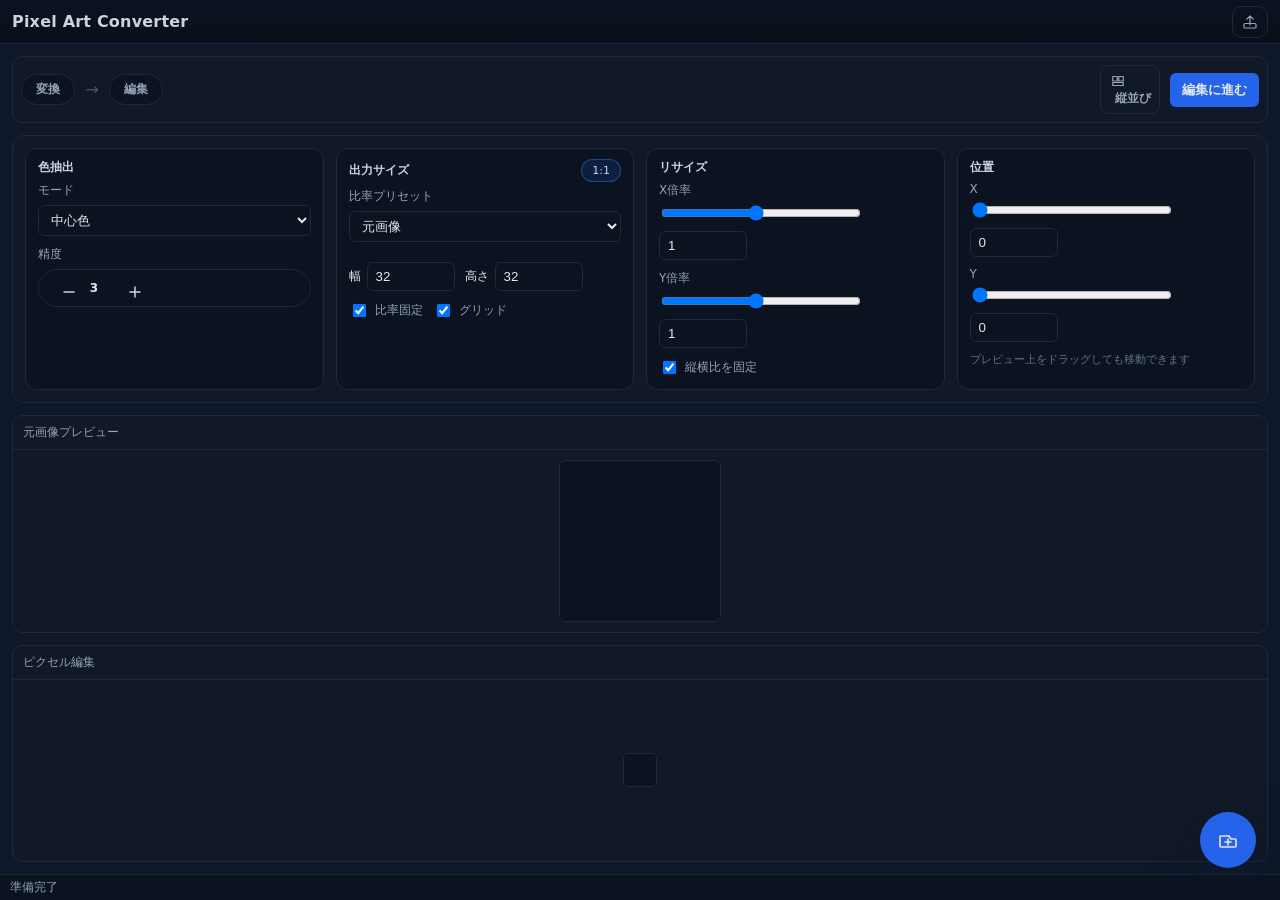
==== index.html @ a43d1dde "Improve image open action and simplify quality control" ====
<!doctype html>
<html lang="ja">
  <head>
    <meta charset="utf-8" />
    <meta name="viewport" content="width=device-width, initial-scale=1" />
    <title>Pixel Art Converter UI</title>
    <link rel="stylesheet" href="styles.css" />
  </head>
  <body>
    <div class="app-frame">
      <div class="titlebar">
        <div class="title">Pixel Art Converter</div>
        <div class="title-actions">
          <button id="exportToggle" class="ghost compact" type="button" title="書き出し">
            <svg class="icon" viewBox="0 0 24 24" aria-hidden="true">
              <path d="M12 16V4m0 0l4 4m-4-4L8 8" fill="none" stroke="currentColor" stroke-width="1.6" stroke-linecap="round" stroke-linejoin="round" />
              <rect x="4" y="14" width="16" height="6" rx="1.5" fill="none" stroke="currentColor" stroke-width="1.6" stroke-linecap="round" stroke-linejoin="round" />
            </svg>
            <span class="visually-hidden">書き出し</span>
          </button>
          <div id="exportPopover" class="popover hidden">
            <div class="popover-title">書き出し設定</div>
            <label>倍率 <input type="number" id="exportScale" min="1" max="64" step="1" value="1" class="num"></label>
            <button id="downloadBtn" class="primary full">PNGを書き出し</button>
          </div>
          <input type="file" id="fileInput" accept="image/*" class="visually-hidden" />
        </div>
      </div>

      <div class="main">
        <aside class="sidebar">
          <div class="tool-group paint-only">
            <div class="tool-title">ツール</div>
            <button class="tool-btn" data-tool="pen" type="button" title="ペン">
              <svg class="icon" viewBox="0 0 24 24" aria-hidden="true">
                <path d="M4 16.5V20h3.5L17 10.5l-3.5-3.5L4 16.5z" fill="none" stroke="currentColor" stroke-width="1.7" stroke-linecap="round" stroke-linejoin="round" />
                <path d="M14.5 7l2.5-2.5a2 2 0 012.8 0l.2.2a2 2 0 010 2.8L17.5 10" fill="none" stroke="currentColor" stroke-width="1.7" stroke-linecap="round" stroke-linejoin="round" />
              </svg>
              <span class="visually-hidden">ペン</span>
            </button>
            <button class="tool-btn" data-tool="eraser" type="button" title="消しゴム">
              <svg class="icon" viewBox="0 0 24 24" aria-hidden="true">
                <path d="M4 15l8.5-8.5a2 2 0 012.8 0L20 11.2a2 2 0 010 2.8L14.8 19a2 2 0 01-1.4.6H8.5a2 2 0 01-1.4-.6L4 17" fill="none" stroke="currentColor" stroke-width="1.7" stroke-linecap="round" stroke-linejoin="round" />
              </svg>
              <span class="visually-hidden">消しゴム</span>
            </button>
            <button class="tool-btn" data-tool="picker" type="button" title="スポイト">
              <svg class="icon" viewBox="0 0 24 24" aria-hidden="true">
                <path d="M13.5 5.5l-1 1 5 5 1-1a3 3 0 000-4.2l-.8-.8a3 3 0 00-4.2 0z" fill="none" stroke="currentColor" stroke-width="1.7" stroke-linecap="round" stroke-linejoin="round" />
                <path d="M4.5 19.5l6-6" fill="none" stroke="currentColor" stroke-width="1.7" stroke-linecap="round" stroke-linejoin="round" />
                <path d="M7.5 16.5l-2 2" fill="none" stroke="currentColor" stroke-width="1.7" stroke-linecap="round" stroke-linejoin="round" />
              </svg>
              <span class="visually-hidden">スポイト</span>
            </button>
            <button class="tool-btn" data-tool="line" type="button" title="直線">
              <svg class="icon" viewBox="0 0 24 24" aria-hidden="true">
                <path d="M6 18L18 6" fill="none" stroke="currentColor" stroke-width="1.7" stroke-linecap="round" />
              </svg>
              <span class="visually-hidden">直線</span>
            </button>
            <button class="tool-btn" data-tool="rect" type="button" title="矩形">
              <svg class="icon" viewBox="0 0 24 24" aria-hidden="true">
                <rect x="5" y="5" width="14" height="14" rx="2" ry="2" fill="none" stroke="currentColor" stroke-width="1.7" />
              </svg>
              <span class="visually-hidden">矩形</span>
            </button>
            <button class="tool-btn" data-tool="fill" type="button" title="塗りつぶし">
              <svg class="icon" viewBox="0 0 24 24" aria-hidden="true">
                <path d="M4 12l6-6 7.5 7.5a2.1 2.1 0 01-1.5 3.6H7.6a2.1 2.1 0 01-2.1-2.1z" fill="none" stroke="currentColor" stroke-width="1.7" stroke-linecap="round" stroke-linejoin="round" />
                <path d="M17.5 7.5l2-2" fill="none" stroke="currentColor" stroke-width="1.7" stroke-linecap="round" />
                <path d="M19 15.5c0 .8.6 2 1.5 2s1.5-1.2 1.5-2-.6-1.5-1.5-1.5S19 14.7 19 15.5z" fill="none" stroke="currentColor" stroke-width="1.4" />
              </svg>
              <span class="visually-hidden">塗りつぶし</span>
            </button>
            <button class="tool-btn" data-tool="move" type="button" title="移動">
              <svg class="icon" viewBox="0 0 24 24" aria-hidden="true">
                <path d="M12 4v16m0-16l-2.5 2.5M12 4l2.5 2.5M12 20l-2.5-2.5M12 20l2.5-2.5M4 12h16M4 12l2.5-2.5M4 12l2.5 2.5M20 12l-2.5-2.5M20 12l-2.5 2.5" fill="none" stroke="currentColor" stroke-width="1.6" stroke-linecap="round" stroke-linejoin="round" />
              </svg>
              <span class="visually-hidden">移動</span>
            </button>
          </div>

          <div class="tool-group paint-only">
            <div class="tool-title">編集</div>
            <button type="button" id="undoBtn" class="ghost compact" title="元に戻す">
              <svg class="icon" viewBox="0 0 24 24" aria-hidden="true">
                <path d="M7 11L3 7l4-4" fill="none" stroke="currentColor" stroke-width="1.7" stroke-linecap="round" stroke-linejoin="round" />
                <path d="M4 7h8.5a6.5 6.5 0 110 13H8" fill="none" stroke="currentColor" stroke-width="1.7" stroke-linecap="round" stroke-linejoin="round" />
              </svg>
              <span class="visually-hidden">元に戻す</span>
            </button>
            <button type="button" id="redoBtn" class="ghost compact" title="やり直す">
              <svg class="icon" viewBox="0 0 24 24" aria-hidden="true">
                <path d="M17 11l4-4-4-4" fill="none" stroke="currentColor" stroke-width="1.7" stroke-linecap="round" stroke-linejoin="round" />
                <path d="M20 7h-8.5a6.5 6.5 0 100 13H16" fill="none" stroke="currentColor" stroke-width="1.7" stroke-linecap="round" stroke-linejoin="round" />
              </svg>
              <span class="visually-hidden">やり直す</span>
            </button>
            <button type="button" id="clearPaintBtn" class="ghost compact" title="レイヤーをクリア">
              <svg class="icon" viewBox="0 0 24 24" aria-hidden="true">
                <path d="M5 7h14" fill="none" stroke="currentColor" stroke-width="1.7" stroke-linecap="round" />
                <path d="M9 7V5h6v2" fill="none" stroke="currentColor" stroke-width="1.7" stroke-linecap="round" stroke-linejoin="round" />
                <path d="M8 7v11a1 1 0 001 1h6a1 1 0 001-1V7" fill="none" stroke="currentColor" stroke-width="1.7" stroke-linecap="round" stroke-linejoin="round" />
              </svg>
              <span class="visually-hidden">クリア</span>
            </button>
          </div>

          <div class="tool-group paint-only">
            <div class="tool-title">カラー</div>
            <input type="color" id="color" value="#ff4d4d" />
            <label class="mini">不透明度 <input type="range" id="alpha" min="0" max="255" value="255"></label>
          </div>

          <div class="tool-group paint-only">
            <div class="tool-title">ブラシ</div>
            <label class="mini">形状
              <select id="brushShape">
                <option value="square" selected>四角</option>
                <option value="circle">丸</option>
              </select>
            </label>
            <label class="mini">サイズ <input type="number" id="brushSize" min="1" max="16" value="1" class="num"></label>
            <select id="tool" class="visually-hidden">
              <option value="pen" selected>ペン</option>
              <option value="eraser">消しゴム</option>
              <option value="picker">スポイト</option>
              <option value="line">直線</option>
              <option value="rect">矩形</option>
              <option value="fill">塗りつぶし</option>
              <option value="move">移動</option>
            </select>
          </div>
        </aside>

        <section class="workspace">
          <div class="mode-bar">
            <div class="mode-steps">
              <div class="step" data-step="convert">変換</div>
              <div class="arrow">→</div>
              <div class="step" data-step="edit">編集</div>
              <div class="spacer"></div>
              <button id="viewToggleBtn" class="ghost compact" type="button" title="表示モード切替">
                <svg class="icon" viewBox="0 0 24 24" aria-hidden="true">
                  <path d="M5 6h6v6H5zM13 6h6v6h-6zM5 14h14v4H5z" fill="none" stroke="currentColor" stroke-width="1.6" stroke-linejoin="round" />
                </svg>
                <span class="label">縦並び</span>
              </button>
              <button id="backToConvertBtn" class="ghost hidden" type="button">戻る</button>
              <button id="finalizeBtn" class="primary" type="button">編集に進む</button>
            </div>
          </div>

          <div class="topbar">
            <div class="control-card normalize-only">
              <div class="card-header">
                <span class="card-title">色抽出</span>
              </div>
              <div class="card-body">
                <label class="field">
                  <span>モード</span>
                  <select id="method">
                    <option value="mode">最頻色</option>
                    <option value="center" selected>中心色</option>
                    <option value="average">平均色</option>
                  </select>
                </label>
                <label class="field">
                  <span>精度</span>
                  <div class="stepper" role="group" aria-label="精度調整">
                    <button type="button" id="qualityDec" class="step-btn" aria-label="精度を下げる">
                      <svg class="icon" viewBox="0 0 24 24" aria-hidden="true">
                        <path d="M6 12h12" fill="none" stroke="currentColor" stroke-width="1.8" stroke-linecap="round" />
                      </svg>
                    </button>
                    <span id="qualityLabel" class="step-value">3</span>
                    <button type="button" id="qualityInc" class="step-btn" aria-label="精度を上げる">
                      <svg class="icon" viewBox="0 0 24 24" aria-hidden="true">
                        <path d="M12 6v12M6 12h12" fill="none" stroke="currentColor" stroke-width="1.8" stroke-linecap="round" />
                      </svg>
                    </button>
                  </div>
                  <input type="range" id="quality" min="1" max="8" value="3" class="visually-hidden" />
                </label>
              </div>
            </div>

            <div class="control-card normalize-only">
              <div class="card-header">
                <span class="card-title">出力サイズ</span>
                <div class="aspect-chip" id="gridAspectBadge">1:1</div>
              </div>
              <div class="card-body">
                <label class="field">
                  <span>比率プリセット</span>
                  <select id="aspectPreset">
                    <option value="auto">元画像</option>
                    <option value="1:1">1:1</option>
                    <option value="4:3">4:3</option>
                    <option value="3:4">3:4</option>
                    <option value="16:9">16:9</option>
                    <option value="9:16">9:16</option>
                  </select>
                </label>
                <div class="preset-row" id="gridPresetList" role="group" aria-label="グリッドプリセット"></div>
                <div class="field-row">
                  <label>幅 <input type="number" id="gridW" min="1" max="256" value="32" class="num"></label>
                  <label>高さ <input type="number" id="gridH" min="1" max="256" value="32" class="num"></label>
                  <label class="switch"><input type="checkbox" id="gridLockAspect" checked> 比率固定</label>
                  <label class="switch"><input type="checkbox" id="showGrid" checked> グリッド</label>
                </div>
                <input type="hidden" id="gridAspect" value="1:1">
              </div>
            </div>

            <div class="control-card normalize-only">
              <div class="card-header">
                <span class="card-title">リサイズ</span>
              </div>
              <div class="card-body">
                <label class="field compact">
                  <span>X倍率</span>
                  <div class="range-field">
                    <input type="range" id="scaleX" min="0.1" max="2" step="0.1" value="1">
                    <input type="number" id="scaleXNum" min="0.1" max="2" step="0.1" value="1" class="num">
                  </div>
                </label>
                <label class="field compact">
                  <span>Y倍率</span>
                  <div class="range-field">
                    <input type="range" id="scaleY" min="0.1" max="2" step="0.1" value="1">
                    <input type="number" id="scaleYNum" min="0.1" max="2" step="0.1" value="1" class="num">
                  </div>
                </label>
                <label class="switch"><input type="checkbox" id="lockAspect" checked> 縦横比を固定</label>
              </div>
            </div>

            <div class="control-card normalize-only">
              <div class="card-header">
                <span class="card-title">位置</span>
              </div>
              <div class="card-body">
                <label class="field compact">
                  <span>X</span>
                  <div class="range-field">
                    <input type="range" id="offsetXRange" min="0" max="0" step="1" value="0">
                    <input type="number" id="offsetX" value="0" class="num">
                  </div>
                </label>
                <label class="field compact">
                  <span>Y</span>
                  <div class="range-field">
                    <input type="range" id="offsetYRange" min="0" max="0" step="1" value="0">
                    <input type="number" id="offsetY" value="0" class="num">
                  </div>
                </label>
                <div class="hint">プレビュー上をドラッグしても移動できます</div>
              </div>
            </div>
          </div>

          <div class="canvas-area" data-view="stack">
            <div class="canvas-wrap" id="previewWrap">
              <div class="panel-header">
                <span>元画像プレビュー</span>
              </div>
              <div class="canvas-surface checker" id="previewSurface"><canvas id="previewCanvas" width="512" height="512"></canvas></div>
            </div>
            <div class="canvas-wrap" id="outputWrap">
              <div class="panel-header">
                <span>ピクセル編集</span>
                <div class="mobile-tools" aria-label="ツール(モバイル)">
                  <button class="tool-btn" data-tool="pen" type="button" title="ペン">
                    <svg class="icon" viewBox="0 0 24 24" aria-hidden="true">
                      <path d="M4 16.5V20h3.5L17 10.5l-3.5-3.5L4 16.5z" fill="none" stroke="currentColor" stroke-width="1.7" stroke-linecap="round" stroke-linejoin="round" />
                      <path d="M14.5 7l2.5-2.5a2 2 0 012.8 0l.2.2a2 2 0 010 2.8L17.5 10" fill="none" stroke="currentColor" stroke-width="1.7" stroke-linecap="round" stroke-linejoin="round" />
                    </svg>
                  </button>
                  <button class="tool-btn" data-tool="eraser" type="button" title="消しゴム">
                    <svg class="icon" viewBox="0 0 24 24" aria-hidden="true">
                      <path d="M4 15l8.5-8.5a2 2 0 012.8 0L20 11.2a2 2 0 010 2.8L14.8 19a2 2 0 01-1.4.6H8.5a2 2 0 01-1.4-.6L4 17" fill="none" stroke="currentColor" stroke-width="1.7" stroke-linecap="round" stroke-linejoin="round" />
                    </svg>
                  </button>
                  <button class="tool-btn" data-tool="fill" type="button" title="塗りつぶし">
                    <svg class="icon" viewBox="0 0 24 24" aria-hidden="true">
                      <path d="M4 12l6-6 7.5 7.5a2.1 2.1 0 01-1.5 3.6H7.6a2.1 2.1 0 01-2.1-2.1z" fill="none" stroke="currentColor" stroke-width="1.7" stroke-linecap="round" stroke-linejoin="round" />
                      <path d="M17.5 7.5l2-2" fill="none" stroke="currentColor" stroke-width="1.7" stroke-linecap="round" />
                      <path d="M19 15.5c0 .8.6 2 1.5 2s1.5-1.2 1.5-2-.6-1.5-1.5-1.5S19 14.7 19 15.5z" fill="none" stroke="currentColor" stroke-width="1.4" />
                    </svg>
                  </button>
                  <button class="tool-btn" data-tool="picker" type="button" title="スポイト">
                    <svg class="icon" viewBox="0 0 24 24" aria-hidden="true">
                      <path d="M13.5 5.5l-1 1 5 5 1-1a3 3 0 000-4.2l-.8-.8a3 3 0 00-4.2 0z" fill="none" stroke="currentColor" stroke-width="1.7" stroke-linecap="round" stroke-linejoin="round" />
                      <path d="M4.5 19.5l6-6" fill="none" stroke="currentColor" stroke-width="1.7" stroke-linecap="round" stroke-linejoin="round" />
                      <path d="M7.5 16.5l-2 2" fill="none" stroke="currentColor" stroke-width="1.7" stroke-linecap="round" stroke-linejoin="round" />
                    </svg>
                  </button>
                  <button class="tool-btn" data-tool="line" type="button" title="直線">
                    <svg class="icon" viewBox="0 0 24 24" aria-hidden="true">
                      <path d="M6 18L18 6" fill="none" stroke="currentColor" stroke-width="1.7" stroke-linecap="round" />
                    </svg>
                  </button>
                  <button class="tool-btn" data-tool="rect" type="button" title="矩形">
                    <svg class="icon" viewBox="0 0 24 24" aria-hidden="true">
                      <rect x="5" y="5" width="14" height="14" rx="2" ry="2" fill="none" stroke="currentColor" stroke-width="1.7" />
                    </svg>
                  </button>
                  <button class="tool-btn" data-tool="move" type="button" title="移動">
                    <svg class="icon" viewBox="0 0 24 24" aria-hidden="true">
                      <path d="M12 4v16m0-16l-2.5 2.5M12 4l2.5 2.5M12 20l-2.5-2.5M12 20l2.5-2.5M4 12h16M4 12l2.5-2.5M4 12l2.5 2.5M20 12l-2.5-2.5M20 12l-2.5 2.5" fill="none" stroke="currentColor" stroke-width="1.6" stroke-linecap="round" stroke-linejoin="round" />
                    </svg>
                  </button>
                </div>
                <div class="bg-selector" aria-label="背景色">
                  <button class="bg-btn" data-bg="checker" title="チェッカー(透明)">▦</button>
                  <button class="bg-btn" data-bg="white" title="白">□</button>
                  <button class="bg-btn" data-bg="black" title="黒">■</button>
                  <button class="bg-btn" data-bg="lightgray" title="薄灰">▥</button>
                  <button class="bg-btn" data-bg="gray" title="濃灰">▨</button>
                  <input type="color" id="bgColorPicker" class="bg-color-picker" title="カスタム色">
                </div>
                <button id="layersToggle" class="ghost compact" type="button" title="レイヤー">
                  <svg class="icon" viewBox="0 0 24 24" aria-hidden="true">
                    <path d="M4 8l8-4 8 4-8 4-8-4z" fill="none" stroke="currentColor" stroke-width="1.6" stroke-linejoin="round" />
                    <path d="M4 12l8 4 8-4" fill="none" stroke="currentColor" stroke-width="1.6" stroke-linejoin="round" />
                  </svg>
                  <span class="visually-hidden">レイヤー</span>
                </button>
              </div>
              <div class="canvas-surface checker" id="outputSurface"><canvas id="outputCanvas" width="32" height="32" class="pixelated"></canvas></div>
              <div id="layersPopover" class="popover hidden">
                <div class="popover-title">レイヤー</div>
                <div id="layerListMobile" class="layer-list"></div>
                <div class="row gap" style="margin-top:6px;">
                  <button type="button" id="addLayerBtnMobile">追加</button>
                  <button type="button" id="removeLayerBtnMobile">削除</button>
                </div>
              </div>
            </div>
          </div>
        </section>

        <aside class="panels">
          <div class="panel paint-controls">
            <div class="panel-header"><span>レイヤー</span></div>
            <div class="panel-body">
              <div class="row hidden"><select id="layerSelect" class="full"></select></div>
              <div id="layerList" class="layer-list"></div>
              <div class="row gap">
                <button type="button" id="addLayerBtn">追加</button>
                <button type="button" id="removeLayerBtn">削除</button>
              </div>
            </div>
          </div>

          <div class="panel paint-controls" data-collapsible="true">
            <div class="panel-header"><span>パレット</span><button class="collapse-btn" aria-label="toggle"></button></div>
            <div class="panel-body">
              <div class="row gap">
                <button type="button" id="savePaletteBtn">保存</button>
                <label class="palette-load">読み込み <input type="file" id="loadPaletteInput" accept="application/json,text/plain"></label>
              </div>
              <div id="colorHistory" class="color-history"></div>
            </div>
          </div>
        </aside>
      </div>

      <div class="statusbar">
        <div id="statusText">準備完了</div>
      </div>

      <div class="mobile-bottom-bar" aria-label="モバイル操作">
        <button id="mobileUndo" type="button" title="元に戻す">
          <svg class="icon" viewBox="0 0 24 24" aria-hidden="true">
            <path d="M7 11L3 7l4-4" fill="none" stroke="currentColor" stroke-width="1.7" stroke-linecap="round" stroke-linejoin="round" />
            <path d="M4 7h8.5a6.5 6.5 0 110 13H8" fill="none" stroke="currentColor" stroke-width="1.7" stroke-linecap="round" stroke-linejoin="round" />
          </svg>
        </button>
        <button id="mobileRedo" type="button" title="やり直す">
          <svg class="icon" viewBox="0 0 24 24" aria-hidden="true">
            <path d="M17 11l4-4-4-4" fill="none" stroke="currentColor" stroke-width="1.7" stroke-linecap="round" stroke-linejoin="round" />
            <path d="M20 7h-8.5a6.5 6.5 0 100 13H16" fill="none" stroke="currentColor" stroke-width="1.7" stroke-linecap="round" stroke-linejoin="round" />
          </svg>
        </button>
        <div class="divider"></div>
        <button class="tool-btn" data-tool="pen" type="button" title="ペン">
          <svg class="icon" viewBox="0 0 24 24" aria-hidden="true">
            <path d="M4 16.5V20h3.5L17 10.5l-3.5-3.5L4 16.5z" fill="none" stroke="currentColor" stroke-width="1.7" stroke-linecap="round" stroke-linejoin="round" />
            <path d="M14.5 7l2.5-2.5a2 2 0 012.8 0l.2.2a2 2 0 010 2.8L17.5 10" fill="none" stroke="currentColor" stroke-width="1.7" stroke-linecap="round" stroke-linejoin="round" />
          </svg>
        </button>
        <button class="tool-btn" data-tool="eraser" type="button" title="消しゴム">
          <svg class="icon" viewBox="0 0 24 24" aria-hidden="true">
            <path d="M4 15l8.5-8.5a2 2 0 012.8 0L20 11.2a2 2 0 010 2.8L14.8 19a2 2 0 01-1.4.6H8.5a2 2 0 01-1.4-.6L4 17" fill="none" stroke="currentColor" stroke-width="1.7" stroke-linecap="round" stroke-linejoin="round" />
          </svg>
        </button>
        <button class="tool-btn" data-tool="fill" type="button" title="塗りつぶし">
          <svg class="icon" viewBox="0 0 24 24" aria-hidden="true">
            <path d="M4 12l6-6 7.5 7.5a2.1 2.1 0 01-1.5 3.6H7.6a2.1 2.1 0 01-2.1-2.1z" fill="none" stroke="currentColor" stroke-width="1.7" stroke-linecap="round" stroke-linejoin="round" />
            <path d="M17.5 7.5l2-2" fill="none" stroke="currentColor" stroke-width="1.7" stroke-linecap="round" />
            <path d="M19 15.5c0 .8.6 2 1.5 2s1.5-1.2 1.5-2-.6-1.5-1.5-1.5S19 14.7 19 15.5z" fill="none" stroke="currentColor" stroke-width="1.4" />
          </svg>
        </button>
        <button class="tool-btn" data-tool="picker" type="button" title="スポイト">
          <svg class="icon" viewBox="0 0 24 24" aria-hidden="true">
            <path d="M13.5 5.5l-1 1 5 5 1-1a3 3 0 000-4.2l-.8-.8a3 3 0 00-4.2 0z" fill="none" stroke="currentColor" stroke-width="1.7" stroke-linecap="round" stroke-linejoin="round" />
            <path d="M4.5 19.5l6-6" fill="none" stroke="currentColor" stroke-width="1.7" stroke-linecap="round" stroke-linejoin="round" />
            <path d="M7.5 16.5l-2 2" fill="none" stroke="currentColor" stroke-width="1.7" stroke-linecap="round" stroke-linejoin="round" />
          </svg>
        </button>
        <div class="divider"></div>
        <button id="mobileBrushDec" type="button" title="ブラシ縮小">
          <svg class="icon" viewBox="0 0 24 24" aria-hidden="true">
            <path d="M6 12h12" fill="none" stroke="currentColor" stroke-width="1.8" stroke-linecap="round" />
          </svg>
        </button>
        <span id="mobileBrushSize" class="label">1</span>
        <button id="mobileBrushInc" type="button" title="ブラシ拡大">
          <svg class="icon" viewBox="0 0 24 24" aria-hidden="true">
            <path d="M12 6v12M6 12h12" fill="none" stroke="currentColor" stroke-width="1.8" stroke-linecap="round" />
          </svg>
        </button>
        <div class="divider"></div>
        <button id="mobileColorBtn" type="button" title="色を選択" class="color-chip"></button>
        <input type="color" id="mobileColorInput" class="visually-hidden" />
        <button id="layersToggleMobile" class="ghost compact" type="button" title="レイヤー">
          <svg class="icon" viewBox="0 0 24 24" aria-hidden="true">
            <path d="M4 8l8-4 8 4-8 4-8-4z" fill="none" stroke="currentColor" stroke-width="1.6" stroke-linejoin="round" />
            <path d="M4 12l8 4 8-4" fill="none" stroke="currentColor" stroke-width="1.6" stroke-linejoin="round" />
          </svg>
        </button>
      </div>

      <button id="openFileBtn" class="floating-open" type="button" title="画像を開く">
        <svg class="icon" viewBox="0 0 24 24" aria-hidden="true">
          <path d="M5 19h14a1 1 0 001-1v-6a1 1 0 00-1-1h-4l-2-3H5a1 1 0 00-1 1v9a1 1 0 001 1z" fill="none" stroke="currentColor" stroke-width="1.6" stroke-linejoin="round" />
          <path d="M12 11v6" fill="none" stroke="currentColor" stroke-width="1.6" stroke-linecap="round" />
          <path d="M9 14h6" fill="none" stroke="currentColor" stroke-width="1.6" stroke-linecap="round" />
        </svg>
        <span class="visually-hidden">画像を開く</span>
      </button>

      <div id="layersModal" class="layer-modal hidden" aria-modal="true" role="dialog">
        <div class="layer-modal-header">
          <div class="title">レイヤー</div>
          <button id="closeLayersModal" class="ghost" type="button">閉じる</button>
        </div>
        <div id="layersListMobileFull" class="layer-list mobile"></div>
        <div class="layer-modal-footer">
          <button type="button" id="addLayerBtnMobile2">追加</button>
          <button type="button" id="removeLayerBtnMobile2">削除</button>
        </div>
      </div>
    </div>

    <script src="app.js"></script>
  </body>
</html>
---- styles.css ----
:root {
  --bg: #0f172a;
  --fg: #e5e7eb;
  --muted: #94a3b8;
  --accent: #22c55e;
  --card: #111827;
}

* { box-sizing: border-box; }
body {
  margin: 0; padding: 0; height: 100vh;
  background: var(--bg); color: var(--fg);
  font-family: system-ui, -apple-system, Segoe UI, Roboto, Helvetica, Arial, "Apple Color Emoji", "Segoe UI Emoji";
  overscroll-behavior: none;
}

.icon { width: 20px; height: 20px; display: block; flex-shrink: 0; }
.compact .icon { width: 18px; height: 18px; }

button.compact { padding: 6px 8px; border-radius: 8px; }

/* App shell */
.app-frame { display: grid; grid-template-rows: 44px 1fr 26px; height: 100vh; height: 100svh; position: relative; }
.titlebar {
  display: flex; align-items: center; justify-content: space-between;
  padding: 0 12px; border-bottom: 1px solid #1f2937; background: linear-gradient(180deg, #0b1220, #0a0f1a);
}
.title { font-weight: 600; letter-spacing: .2px; color: #cbd5e1; }
.title-actions { display: flex; gap: 8px; align-items: center; position: relative; }
.title-actions .compact { border-radius: 10px; }
.popover { position: absolute; right: 0; top: 40px; width: 260px; background: var(--card); border: 1px solid #1f2937; border-radius: 12px; padding: 12px; display: grid; gap: 12px; z-index: 50; box-shadow: 0 18px 50px rgba(15,23,42,0.6); }
.popover-title { font-size: 12px; color: var(--muted); }

.main { display: grid; grid-template-columns: 72px 1fr 320px; gap: 12px; padding: 12px; overflow: hidden; min-height: 0; }
body:not(.edit-mode) .main { grid-template-columns: 1fr; }

/* Sidebar (tools) */
.sidebar { background: var(--card); border: 1px solid #1f2937; border-radius: 10px; padding: 8px; display: flex; flex-direction: column; gap: 10px; overflow: hidden; }
.tool-group { display: grid; grid-template-columns: repeat(auto-fill, minmax(44px, 1fr)); gap: 6px; }
.tool-title { grid-column: 1 / -1; font-size: 11px; color: var(--muted); margin: 2px 0; }
.tool-btn,
.sidebar button { background: #0b1220; border: 1px solid #1f2937; color: #e5e7eb; border-radius: 8px; padding: 8px; cursor: pointer; min-width: 0; }
.tool-btn { display: grid; place-items: center; aspect-ratio: 1/1; font-size: 18px; min-height: 44px; }
.tool-btn.active { outline: 2px solid #2563eb; background: #0f1a2e; }
.sidebar .mini { display: grid; gap: 4px; align-items: center; font-size: 12px; color: var(--muted); grid-column: 1 / -1; }
.sidebar input[type="color"] { width: 100%; height: 32px; padding: 0; border: 1px solid #1f2937; background: #0b1220; border-radius: 6px; }

/* Workspace */
.workspace { display: grid; grid-template-rows: auto minmax(0, auto) 1fr; gap: 12px; min-width: 0; min-height: 0; }
.mode-bar { background: var(--card); border: 1px solid #1f2937; border-radius: 10px; padding: 8px; position: sticky; top: 0; z-index: 10; }
.topbar { background: var(--card); border: 1px solid #1f2937; border-radius: 12px; padding: 12px; display: grid; gap: 12px; overflow-y: auto; max-height: 42vh; grid-template-columns: repeat(auto-fit, minmax(240px, 1fr)); align-content: start; }
.control-card { background: #0b1220; border: 1px solid #1f2937; border-radius: 12px; display: flex; flex-direction: column; gap: 0; min-width: 0; }
.control-card .card-header { display: flex; align-items: center; justify-content: space-between; padding: 10px 12px 0; }
.card-title { font-size: 12px; font-weight: 600; color: #cbd5e1; letter-spacing: .01em; }
.control-card .card-body { padding: 6px 12px 12px; display: grid; gap: 10px; }
.field { display: grid; gap: 6px; font-size: 12px; color: #94a3b8; }
.field.compact { gap: 4px; }
.range-field { display: flex; align-items: center; gap: 8px; flex-wrap: wrap; }
.range-value { min-width: 28px; text-align: right; font-weight: 600; color: #e2e8f0; }
.stepper { display: inline-flex; align-items: center; gap: 8px; padding: 4px 8px; border-radius: 999px; border: 1px solid #1f2937; background: #0b1220; }
.step-btn { background: transparent; border: none; color: #cbd5e1; width: 28px; height: 28px; display: grid; place-items: center; border-radius: 999px; cursor: pointer; transition: background .2s ease, color .2s ease; }
.step-btn:hover, .step-btn:focus-visible { background: rgba(37,99,235,0.15); color: #bfdbfe; outline: none; }
.step-btn:disabled { opacity: .35; cursor: not-allowed; background: transparent; color: #475569; }
.step-value { min-width: 22px; text-align: center; font-weight: 600; color: #e2e8f0; font-variant-numeric: tabular-nums; }
.preset-row { display: flex; flex-wrap: wrap; gap: 6px; }
.preset-row button { background: #0d1627; border: 1px solid #1f2937; color: #cbd5e1; padding: 6px 10px; border-radius: 999px; font-size: 12px; cursor: pointer; transition: background .2s ease, border-color .2s ease; }
.preset-row button:hover { background: #13203a; }
.preset-row button.active { background: #1d4ed8; border-color: #1e40af; color: #e5e7eb; }
.field-row { display: flex; flex-wrap: wrap; gap: 10px; align-items: center; }
.field-row label { display: inline-flex; align-items: center; gap: 6px; font-size: 12px; }
.aspect-chip { background: rgba(37,99,235,0.15); color: #bfdbfe; font-size: 11px; padding: 4px 10px; border-radius: 999px; border: 1px solid rgba(59,130,246,0.4); }
.switch { font-size: 12px; color: #94a3b8; display: inline-flex; align-items: center; gap: 6px; }
.hint { font-size: 11px; color: #64748b; }
.mode-steps { display: flex; align-items: center; gap: 10px; }
.mode-steps .step { padding: 6px 14px; border-radius: 999px; border: 1px solid #1f2937; background: #0b1220; color: #94a3b8; font-weight: 600; font-size: 12px; letter-spacing: .02em; }
.mode-steps .label { font-size: 12px; color: #94a3b8; margin-left: 6px; }
.mode-steps .step.active { background: #2563eb; color: #e5e7eb; border-color: #1d4ed8; }
.mode-steps .arrow { color: #475569; }
.mode-steps .spacer { flex: 1; }
.topbar .row { display: flex; flex-wrap: wrap; gap: 12px; align-items: center; }
.divider { width: 1px; height: 24px; background: #1f2937; }
/* Mobile bottom toolbar */
.mobile-bottom-bar { display: none; position: fixed; left: 0; right: 0; bottom: 0;
  background: rgba(8,12,22,0.95); backdrop-filter: saturate(130%) blur(10px);
  border-top: 1px solid #1f2937; padding: 10px 12px calc(12px + env(safe-area-inset-bottom));
  z-index: 120; gap: 8px; align-items: center; justify-content: flex-start; overflow-x: auto; overflow-y: hidden; }
.mobile-bottom-bar::-webkit-scrollbar { display: none; }
.mobile-bottom-bar { scrollbar-width: none; }
.mobile-bottom-bar button, .mobile-bottom-bar .tool-btn { background: #0b1220; border: 1px solid #1f2937; color: #e5e7eb; border-radius: 12px; padding: 10px; min-width: 44px; min-height: 44px; font-size: 16px; flex: 0 0 auto; }
.mobile-bottom-bar .tool-btn.active { outline: 2px solid #2563eb; background: #0f1a2e; }
.mobile-bottom-bar .label { min-width: 28px; text-align: center; color: #94a3b8; font-weight: 600; }
.mobile-bottom-bar .divider { width: 1px; height: 32px; background: #1f2937; flex: 0 0 auto; }
.mobile-bottom-bar .color-chip { min-width: 44px; min-height: 44px; border-radius: 10px; border: 1px solid #1f2937; }

.canvas-area { display: grid; gap: 12px; min-height: 0; grid-template-columns: 1fr; grid-template-rows: repeat(2, minmax(0, 1fr)); }
.canvas-area[data-view="split"] { grid-template-columns: repeat(2, minmax(0, 1fr)); grid-template-rows: 1fr; }
.canvas-area[data-view="preview"] #outputWrap { display: none; }
.canvas-area[data-view="output"] #previewWrap { display: none; }
.canvas-area .canvas-wrap { min-height: 0; }
.canvas-surface { padding: 10px; overflow: auto; height: 100%; display: flex; align-items: center; justify-content: center; }
#outputSurface.canvas-surface {
  overflow: hidden;
  touch-action: none;
}
.canvas-wrap { background: var(--card); border: 1px solid #1f2937; border-radius: 10px; display: grid; grid-template-rows: auto 1fr; overflow: hidden; }
.panel-header { padding: 8px 10px; font-size: 12px; color: var(--muted); border-bottom: 1px solid #1f2937; display: flex; align-items: center; justify-content: space-between; gap: 8px; }
.bg-selector { display: flex; gap: 4px; align-items: center; }
.bg-btn { background: #0b1220; border: 1px solid #1f2937; color: #e5e7eb; border-radius: 4px; padding: 4px 8px; cursor: pointer; font-size: 14px; min-width: 24px; height: 24px; }
.bg-btn:hover { background: #1f2937; }
.bg-btn.active { outline: 2px solid #2563eb; }
.bg-color-picker { width: 24px; height: 24px; padding: 0; border: 1px solid #1f2937; border-radius: 4px; cursor: pointer; }
.collapse-btn { background: transparent; border: 1px solid #1f2937; color: #94a3b8; border-radius: 6px; width: 22px; height: 22px; display: grid; place-items: center; cursor: pointer; }
.collapse-btn::before { content: '▾'; line-height: 1; }
.panel.collapsed .collapse-btn { transform: rotate(-90deg); }
.panel.collapsed .panel-body { display: none; }
.canvas-surface { padding: 10px; overflow: auto; }
.checker { background-image: linear-gradient(45deg,#111827 25%,transparent 25%),linear-gradient(-45deg,#111827 25%,transparent 25%),linear-gradient(45deg,transparent 75%,#111827 75%),linear-gradient(-45deg,transparent 75%,#111827 75%); background-size: 20px 20px; background-position: 0 0,0 10px,10px -10px,-10px 0px; }
.bg-white { background: white !important; background-image: none !important; }
.bg-black { background: black !important; background-image: none !important; }
.bg-gray { background: #374151 !important; background-image: none !important; }
/* Additional preset */
.bg-lightgray { background: #9ca3af !important; background-image: none !important; }
canvas { display: block; max-width: 100%; max-height: 100%; width: auto; height: auto; background: #0b1220; border: 1px solid #1f2937; border-radius: 6px; }
canvas { transform-origin: 0 0; }
.canvas-surface { overscroll-behavior: contain; }
#previewCanvas, #outputCanvas { touch-action: none; }
.pixelated { image-rendering: pixelated; image-rendering: crisp-edges; }

/* Right panels */
.panels { display: grid; gap: 12px; overflow: auto; }
body:not(.edit-mode) .panels { display: none; }
.panel { background: var(--card); border: 1px solid #1f2937; border-radius: 10px; }
.panel-body { padding: 10px; display: grid; gap: 10px; }
.panel .row { display: flex; align-items: center; }
.panel .row.gap { gap: 8px; }
.panel .full { width: 100%; }
.panel.footnote { color: var(--muted); padding: 10px; }

/* Statusbar */
.statusbar { border-top: 1px solid #1f2937; background: #0b1220; display: flex; align-items: center; padding: 0 10px; font-size: 12px; color: var(--muted); }

/* Form controls */
label { display: inline-flex; align-items: center; gap: 8px; }
input[type="number"], select { background: #0b1220; color: var(--fg); border: 1px solid #1f2937; border-radius: 6px; padding: 6px 8px; }
input[type="range"] { width: 200px; }
button { background: var(--accent); border: none; color: #09310e; padding: 8px 12px; border-radius: 6px; cursor: pointer; font-weight: 600; }
.ghost { background: transparent; color: #94a3b8; border: 1px solid #1f2937; }
.primary { background: #2563eb; color: #e5e7eb; }
.num { width: 88px; }

.floating-open { position: fixed; right: 24px; bottom: 32px; width: 56px; height: 56px; border-radius: 999px; background: #2563eb; color: #e5e7eb; display: grid; place-items: center; box-shadow: 0 18px 45px rgba(14, 23, 42, 0.6); z-index: 140; border: none; }
.floating-open .icon { width: 24px; height: 24px; }

/* Mode toggles */
.hidden { display: none !important; }
.visually-hidden { position: absolute !important; height: 1px; width: 1px; overflow: hidden; clip: rect(1px, 1px, 1px, 1px); white-space: nowrap; }
.paint-controls { display: none; }
.edit-mode .paint-controls { display: block; }
.paint-only { transition: opacity .2s ease; }
body:not(.edit-mode) .paint-only { opacity: .5; pointer-events: none; }
body:not(.edit-mode) .sidebar { display: none; }
/* Normalize mode: show both preview and output side by side */
/* Edit mode: single surface (output only) */
.edit-mode #previewWrap { display: none; }
.edit-mode .canvas-area { grid-template-columns: 1fr; grid-template-rows: 1fr; }
.edit-mode #viewToggleBtn { display: none; }

/* Layer list */
.layer-list { display: grid; gap: 8px; }
.layer-item { display: grid; grid-template-columns: 56px 1fr auto; align-items: center; gap: 8px; padding: 6px; border: 1px solid #1f2937; border-radius: 8px; background: #0b1220; cursor: pointer; }
.layer-item.selected { outline: 2px solid #2563eb; background: #0f1a2e; }
.layer-thumb { width: 56px; height: 56px; border-radius: 6px; overflow: hidden; background: #111827; display: grid; place-items: center; }
.layer-thumb canvas { width: 56px; height: 56px; image-rendering: pixelated; }
.layer-meta { display: flex; flex-direction: column; gap: 2px; }
.layer-name { font-size: 12px; color: #e5e7eb; }
.layer-tags { font-size: 10px; color: #94a3b8; }
.layer-eye { background: transparent; border: 1px solid #1f2937; color: #94a3b8; border-radius: 6px; width: 28px; height: 28px; display: grid; place-items: center; cursor: pointer; }
.layer-eye::before { content: '👁️'; }
.layer-item.is-hidden .layer-eye::before { content: '🚫'; }
.layer-btn { background: transparent; border: 1px solid #1f2937; color: #94a3b8; border-radius: 6px; width: 28px; height: 28px; display: grid; place-items: center; cursor: pointer; }
.edit-mode .normalize-only { display: none !important; }
.edit-mode #outputWrap { grid-column: 1 / -1; }
.edit-mode #outputWrap .canvas-surface { display: flex; align-items: center; justify-content: center; }

/* Color history */
.color-history { display: inline-flex; gap: 6px; flex-wrap: wrap; }
.color-history .swatch { width: 20px; height: 20px; border: 1px solid #1f2937; border-radius: 4px; cursor: pointer; position: relative; }
.color-history .swatch.is-current { outline: 2px solid #22c55e; outline-offset: 2px; }
.color-history .swatch.is-current.semi::after {
  content: '';
  position: absolute; inset: 0;
  background-image: repeating-linear-gradient(45deg, rgba(0,0,0,0.35) 0 2px, transparent 2px 6px);
  pointer-events: none; border-radius: 4px;
}
/* In convert step, let top tools scroll and keep canvases fully visible */
body:not(.edit-mode) .topbar { max-height: 48vh; overflow: auto; }
body:not(.edit-mode) #layersToggle, body:not(.edit-mode) #layersPopover { display: none !important; }
/* Mobile layers modal */
.layer-modal { position: fixed; inset: 0; background: rgba(0,0,0,0.5); z-index: 200; display: grid; grid-template-rows: auto 1fr auto; }
.layer-modal.hidden { display: none; }
.layer-modal .layer-modal-header { display: flex; align-items: center; justify-content: space-between; padding: 10px 12px; background: var(--card); border-bottom: 1px solid #1f2937; }
.layer-modal .layer-modal-footer { display: flex; gap: 8px; padding: 10px 12px calc(10px + env(safe-area-inset-bottom)); background: var(--card); border-top: 1px solid #1f2937; }
.layer-modal .layer-list.mobile { overflow: auto; padding: 8px; background: #0b1220; }
.layer-list.mobile .layer-item { grid-template-columns: 56px 1fr auto auto; min-height: 64px; padding: 8px; }
.layer-list.mobile .layer-name { font-size: 14px; }
.layer-list.mobile .layer-eye, .layer-list.mobile .layer-btn { width: 34px; height: 34px; }

/* Mobile adjustments */
@media (max-width: 768px) {
  html, body { height: 100%; }
  body { overflow: hidden; }
  .app-frame { grid-template-rows: 44px 1fr; height: 100vh; height: 100svh; }
  .statusbar { display: none; }
  .main { grid-template-columns: 1fr; padding: 8px 10px 12px; overflow-y: auto; }
  .sidebar, .panels { display: none !important; }
  .topbar { padding: 8px; gap: 8px; max-height: 50vh; grid-template-columns: 1fr; }
  .control-card .card-body { gap: 8px; }
  .field-row { gap: 8px; }
  .mode-bar { padding: 6px 8px; }
  .mode-steps .label { display: none; }
  .title-actions .compact { padding: 4px 6px; }
  .canvas-area { gap: 8px; grid-template-columns: 1fr; grid-template-rows: repeat(2, minmax(0, 1fr)); }
  .canvas-area .canvas-wrap { min-height: 0; }
  .workspace { gap: 8px; padding-bottom: 128px; }
  body.edit-mode .workspace { padding-bottom: 160px; }
  .panel-header { padding: 6px 8px; font-size: 11px; }
  .bg-selector { gap: 4px; }
  .bg-btn { padding: 2px 4px; font-size: 11px; min-width: 20px; height: 20px; }
  .bg-color-picker { width: 20px; height: 20px; }
  input[type="number"], select { padding: 2px 4px; font-size: 12px; }
  .num { width: 54px; }
  input[type="range"] { width: 100%; }
  label { font-size: 12px; gap: 4px; }
  .tool-btn { min-height: 44px; font-size: 16px; }
  .mobile-tools { display: none !important; }
  .mobile-bottom-bar { display: flex; }
  .floating-open { bottom: calc(104px + env(safe-area-inset-bottom)); right: 16px; width: 52px; height: 52px; }
}

/* Desktop: hide mobile-only strip */
.mobile-tools { display: none; }
body:not(.edit-mode) .mobile-bottom-bar { display: none !important; }
/* Show header Layers button also on mobile (edit mode only) */

/* Hide edit-only controls in convert step */
body:not(.edit-mode) .mobile-tools { display: none !important; }
body:not(.edit-mode) .bg-selector { display: none !important; }
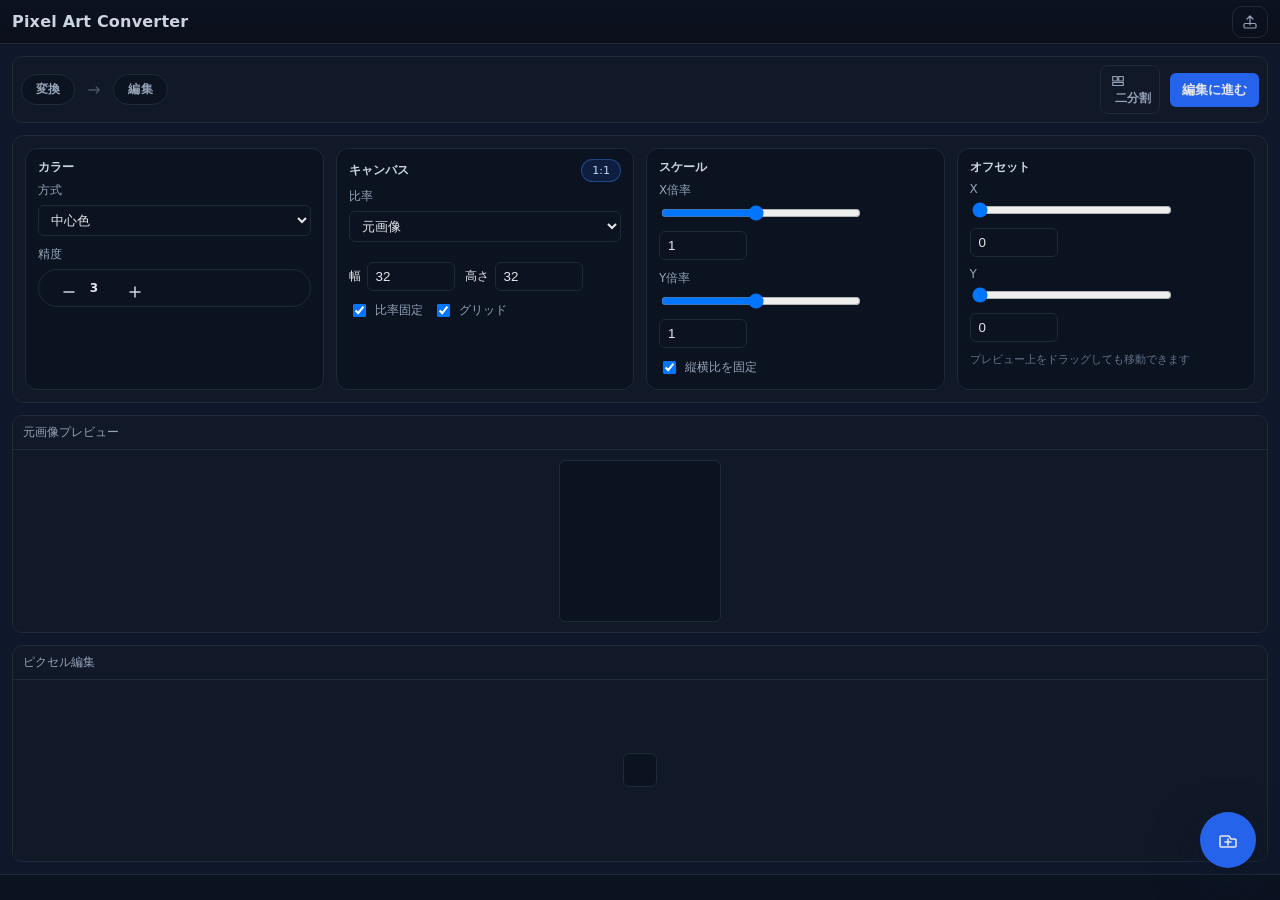
==== commit 641f4fa9: "Refine convert layout and mobile editor controls" ====
--- a/index.html
+++ b/index.html
@@ -137,14 +137,18 @@
           <div class="mode-bar">
             <div class="mode-steps">
               <div class="step" data-step="convert">変換</div>
-              <div class="arrow">→</div>
+              <div class="mode-arrow" aria-hidden="true">
+                <svg class="icon" viewBox="0 0 24 24">
+                  <path d="M5 12h14m0 0l-4-4m4 4l-4 4" fill="none" stroke="currentColor" stroke-width="1.7" stroke-linecap="round" stroke-linejoin="round" />
+                </svg>
+              </div>
               <div class="step" data-step="edit">編集</div>
               <div class="spacer"></div>
-              <button id="viewToggleBtn" class="ghost compact" type="button" title="表示モード切替">
+              <button id="viewToggleBtn" class="ghost compact" type="button" title="ビュー切替">
                 <svg class="icon" viewBox="0 0 24 24" aria-hidden="true">
                   <path d="M5 6h6v6H5zM13 6h6v6h-6zM5 14h14v4H5z" fill="none" stroke="currentColor" stroke-width="1.6" stroke-linejoin="round" />
                 </svg>
-                <span class="label">縦並び</span>
+                <span class="label">二分割</span>
               </button>
               <button id="backToConvertBtn" class="ghost hidden" type="button">戻る</button>
               <button id="finalizeBtn" class="primary" type="button">編集に進む</button>
@@ -154,11 +158,11 @@
           <div class="topbar">
             <div class="control-card normalize-only">
               <div class="card-header">
-                <span class="card-title">色抽出</span>
+                <span class="card-title">カラー</span>
               </div>
               <div class="card-body">
                 <label class="field">
-                  <span>モード</span>
+                  <span>方式</span>
                   <select id="method">
                     <option value="mode">最頻色</option>
                     <option value="center" selected>中心色</option>
@@ -187,12 +191,12 @@
 
             <div class="control-card normalize-only">
               <div class="card-header">
-                <span class="card-title">出力サイズ</span>
+                <span class="card-title">キャンバス</span>
                 <div class="aspect-chip" id="gridAspectBadge">1:1</div>
               </div>
               <div class="card-body">
                 <label class="field">
-                  <span>比率プリセット</span>
+                  <span>比率</span>
                   <select id="aspectPreset">
                     <option value="auto">元画像</option>
                     <option value="1:1">1:1</option>
@@ -215,7 +219,7 @@
 
             <div class="control-card normalize-only">
               <div class="card-header">
-                <span class="card-title">リサイズ</span>
+                <span class="card-title">スケール</span>
               </div>
               <div class="card-body">
                 <label class="field compact">
@@ -238,7 +242,7 @@
 
             <div class="control-card normalize-only">
               <div class="card-header">
-                <span class="card-title">位置</span>
+                <span class="card-title">オフセット</span>
               </div>
               <div class="card-body">
                 <label class="field compact">
@@ -313,11 +317,26 @@
                   </button>
                 </div>
                 <div class="bg-selector" aria-label="背景色">
-                  <button class="bg-btn" data-bg="checker" title="チェッカー(透明)">▦</button>
-                  <button class="bg-btn" data-bg="white" title="白">□</button>
-                  <button class="bg-btn" data-bg="black" title="黒">■</button>
-                  <button class="bg-btn" data-bg="lightgray" title="薄灰">▥</button>
-                  <button class="bg-btn" data-bg="gray" title="濃灰">▨</button>
+                  <button class="bg-btn" data-bg="checker" type="button" title="チェッカー(透明)">
+                    <span class="bg-icon bg-icon-checker" aria-hidden="true"></span>
+                    <span class="visually-hidden">チェッカー(透明)</span>
+                  </button>
+                  <button class="bg-btn" data-bg="white" type="button" title="白">
+                    <span class="bg-icon bg-icon-white" aria-hidden="true"></span>
+                    <span class="visually-hidden">白</span>
+                  </button>
+                  <button class="bg-btn" data-bg="black" type="button" title="黒">
+                    <span class="bg-icon bg-icon-black" aria-hidden="true"></span>
+                    <span class="visually-hidden">黒</span>
+                  </button>
+                  <button class="bg-btn" data-bg="lightgray" type="button" title="薄灰">
+                    <span class="bg-icon bg-icon-light" aria-hidden="true"></span>
+                    <span class="visually-hidden">薄灰</span>
+                  </button>
+                  <button class="bg-btn" data-bg="gray" type="button" title="濃灰">
+                    <span class="bg-icon bg-icon-dark" aria-hidden="true"></span>
+                    <span class="visually-hidden">濃灰</span>
+                  </button>
                   <input type="color" id="bgColorPicker" class="bg-color-picker" title="カスタム色">
                 </div>
                 <button id="layersToggle" class="ghost compact" type="button" title="レイヤー">
@@ -355,7 +374,11 @@
           </div>
 
           <div class="panel paint-controls" data-collapsible="true">
-            <div class="panel-header"><span>パレット</span><button class="collapse-btn" aria-label="toggle"></button></div>
+            <div class="panel-header"><span>パレット</span><button class="collapse-btn" aria-label="toggle" type="button">
+              <svg class="icon" viewBox="0 0 24 24" aria-hidden="true">
+                <path d="M6 9l6 6 6-6" fill="none" stroke="currentColor" stroke-width="1.6" stroke-linecap="round" stroke-linejoin="round" />
+              </svg>
+            </button></div>
             <div class="panel-body">
               <div class="row gap">
                 <button type="button" id="savePaletteBtn">保存</button>
@@ -368,7 +391,7 @@
       </div>
 
       <div class="statusbar">
-        <div id="statusText">準備完了</div>
+        <div id="statusText" aria-live="polite"></div>
       </div>
 
       <div class="mobile-bottom-bar" aria-label="モバイル操作">
--- a/styles.css
+++ b/styles.css
@@ -8,7 +8,7 @@
 
 * { box-sizing: border-box; }
 body {
-  margin: 0; padding: 0; height: 100vh;
+  margin: 0; padding: 0; min-height: 100vh; min-height: 100dvh;
   background: var(--bg); color: var(--fg);
   font-family: system-ui, -apple-system, Segoe UI, Roboto, Helvetica, Arial, "Apple Color Emoji", "Segoe UI Emoji";
   overscroll-behavior: none;
@@ -46,7 +46,7 @@
 .sidebar input[type="color"] { width: 100%; height: 32px; padding: 0; border: 1px solid #1f2937; background: #0b1220; border-radius: 6px; }
 
 /* Workspace */
-.workspace { display: grid; grid-template-rows: auto minmax(0, auto) 1fr; gap: 12px; min-width: 0; min-height: 0; }
+.workspace { display: grid; grid-template-rows: auto auto 1fr; gap: 12px; min-width: 0; min-height: 0; }
 .mode-bar { background: var(--card); border: 1px solid #1f2937; border-radius: 10px; padding: 8px; position: sticky; top: 0; z-index: 10; }
 .topbar { background: var(--card); border: 1px solid #1f2937; border-radius: 12px; padding: 12px; display: grid; gap: 12px; overflow-y: auto; max-height: 42vh; grid-template-columns: repeat(auto-fit, minmax(240px, 1fr)); align-content: start; }
 .control-card { background: #0b1220; border: 1px solid #1f2937; border-radius: 12px; display: flex; flex-direction: column; gap: 0; min-width: 0; }
@@ -75,15 +75,17 @@
 .mode-steps .step { padding: 6px 14px; border-radius: 999px; border: 1px solid #1f2937; background: #0b1220; color: #94a3b8; font-weight: 600; font-size: 12px; letter-spacing: .02em; }
 .mode-steps .label { font-size: 12px; color: #94a3b8; margin-left: 6px; }
 .mode-steps .step.active { background: #2563eb; color: #e5e7eb; border-color: #1d4ed8; }
-.mode-steps .arrow { color: #475569; }
+.mode-arrow { display: flex; align-items: center; justify-content: center; color: #475569; }
+.mode-arrow .icon { width: 18px; height: 18px; }
 .mode-steps .spacer { flex: 1; }
 .topbar .row { display: flex; flex-wrap: wrap; gap: 12px; align-items: center; }
 .divider { width: 1px; height: 24px; background: #1f2937; }
 /* Mobile bottom toolbar */
 .mobile-bottom-bar { display: none; position: fixed; left: 0; right: 0; bottom: 0;
-  background: rgba(8,12,22,0.95); backdrop-filter: saturate(130%) blur(10px);
-  border-top: 1px solid #1f2937; padding: 10px 12px calc(12px + env(safe-area-inset-bottom));
-  z-index: 120; gap: 8px; align-items: center; justify-content: flex-start; overflow-x: auto; overflow-y: hidden; }
+  background: rgba(8,12,22,0.96); backdrop-filter: saturate(140%) blur(14px);
+  border-top: 1px solid #1f2937; padding: 12px 14px calc(18px + env(safe-area-inset-bottom));
+  z-index: 120; gap: 8px; align-items: center; justify-content: flex-start; overflow-x: auto; overflow-y: hidden;
+  box-shadow: 0 -24px 48px rgba(2,6,23,0.75); }
 .mobile-bottom-bar::-webkit-scrollbar { display: none; }
 .mobile-bottom-bar { scrollbar-width: none; }
 .mobile-bottom-bar button, .mobile-bottom-bar .tool-btn { background: #0b1220; border: 1px solid #1f2937; color: #e5e7eb; border-radius: 12px; padding: 10px; min-width: 44px; min-height: 44px; font-size: 16px; flex: 0 0 auto; }
@@ -92,9 +94,12 @@
 .mobile-bottom-bar .divider { width: 1px; height: 32px; background: #1f2937; flex: 0 0 auto; }
 .mobile-bottom-bar .color-chip { min-width: 44px; min-height: 44px; border-radius: 10px; border: 1px solid #1f2937; }
 
-.canvas-area { display: grid; gap: 12px; min-height: 0; grid-template-columns: 1fr; grid-template-rows: repeat(2, minmax(0, 1fr)); }
+.canvas-area { display: grid; gap: 12px; min-height: 0; height: 100%; grid-template-columns: 1fr; grid-template-rows: repeat(2, minmax(0, 1fr)); }
 .canvas-area[data-view="split"] { grid-template-columns: repeat(2, minmax(0, 1fr)); grid-template-rows: 1fr; }
+.canvas-area[data-view="stack"] { grid-template-columns: 1fr; grid-template-rows: repeat(2, minmax(0, 1fr)); }
+.canvas-area[data-view="preview"] { grid-template-rows: 1fr; }
 .canvas-area[data-view="preview"] #outputWrap { display: none; }
+.canvas-area[data-view="output"] { grid-template-rows: 1fr; }
 .canvas-area[data-view="output"] #previewWrap { display: none; }
 .canvas-area .canvas-wrap { min-height: 0; }
 .canvas-surface { padding: 10px; overflow: auto; height: 100%; display: flex; align-items: center; justify-content: center; }
@@ -105,13 +110,23 @@
 .canvas-wrap { background: var(--card); border: 1px solid #1f2937; border-radius: 10px; display: grid; grid-template-rows: auto 1fr; overflow: hidden; }
 .panel-header { padding: 8px 10px; font-size: 12px; color: var(--muted); border-bottom: 1px solid #1f2937; display: flex; align-items: center; justify-content: space-between; gap: 8px; }
 .bg-selector { display: flex; gap: 4px; align-items: center; }
-.bg-btn { background: #0b1220; border: 1px solid #1f2937; color: #e5e7eb; border-radius: 4px; padding: 4px 8px; cursor: pointer; font-size: 14px; min-width: 24px; height: 24px; }
+.bg-btn { background: #0b1220; border: 1px solid #1f2937; color: #e5e7eb; border-radius: 6px; padding: 4px; cursor: pointer; min-width: 28px; height: 28px; display: inline-flex; align-items: center; justify-content: center; }
 .bg-btn:hover { background: #1f2937; }
 .bg-btn.active { outline: 2px solid #2563eb; }
-.bg-color-picker { width: 24px; height: 24px; padding: 0; border: 1px solid #1f2937; border-radius: 4px; cursor: pointer; }
-.collapse-btn { background: transparent; border: 1px solid #1f2937; color: #94a3b8; border-radius: 6px; width: 22px; height: 22px; display: grid; place-items: center; cursor: pointer; }
-.collapse-btn::before { content: '▾'; line-height: 1; }
-.panel.collapsed .collapse-btn { transform: rotate(-90deg); }
+.bg-icon { width: 18px; height: 18px; border-radius: 4px; display: inline-block; background: #0b1220; position: relative; overflow: hidden; box-shadow: inset 0 0 0 1px rgba(148, 163, 184, 0.45); }
+.bg-icon-checker::before,
+.bg-icon-checker::after { content: ''; position: absolute; inset: 0; background-size: 8px 8px; background-position: 0 0, 4px 4px; }
+.bg-icon-checker::before { background-image: linear-gradient(45deg, #1f2937 25%, transparent 25%, transparent 75%, #1f2937 75%, #1f2937); }
+.bg-icon-checker::after { background-image: linear-gradient(45deg, transparent 25%, #111827 25%, #111827 75%, transparent 75%, transparent); opacity: 0.9; }
+.bg-icon-white { background: #ffffff; }
+.bg-icon-black { background: #000000; }
+.bg-icon-light { background: #e2e8f0; }
+.bg-icon-dark { background: #475569; }
+.bg-icon::after { content: ''; position: absolute; inset: 0; border-radius: 4px; box-shadow: inset 0 0 0 1px rgba(15,23,42,0.6); }
+.bg-color-picker { width: 28px; height: 28px; padding: 0; border: 1px solid #1f2937; border-radius: 6px; cursor: pointer; }
+.collapse-btn { background: transparent; border: 1px solid #1f2937; color: #94a3b8; border-radius: 6px; width: 28px; height: 28px; display: grid; place-items: center; cursor: pointer; }
+.collapse-btn .icon { width: 16px; height: 16px; transition: transform .2s ease; }
+.panel.collapsed .collapse-btn .icon { transform: rotate(-90deg); }
 .panel.collapsed .panel-body { display: none; }
 .canvas-surface { padding: 10px; overflow: auto; }
 .checker { background-image: linear-gradient(45deg,#111827 25%,transparent 25%),linear-gradient(-45deg,#111827 25%,transparent 25%),linear-gradient(45deg,transparent 75%,#111827 75%),linear-gradient(-45deg,transparent 75%,#111827 75%); background-size: 20px 20px; background-position: 0 0,0 10px,10px -10px,-10px 0px; }
@@ -174,10 +189,13 @@
 .layer-meta { display: flex; flex-direction: column; gap: 2px; }
 .layer-name { font-size: 12px; color: #e5e7eb; }
 .layer-tags { font-size: 10px; color: #94a3b8; }
-.layer-eye { background: transparent; border: 1px solid #1f2937; color: #94a3b8; border-radius: 6px; width: 28px; height: 28px; display: grid; place-items: center; cursor: pointer; }
-.layer-eye::before { content: '👁️'; }
-.layer-item.is-hidden .layer-eye::before { content: '🚫'; }
-.layer-btn { background: transparent; border: 1px solid #1f2937; color: #94a3b8; border-radius: 6px; width: 28px; height: 28px; display: grid; place-items: center; cursor: pointer; }
+.layer-tags:empty { display: none; }
+.layer-tags.is-active { color: #38bdf8; font-weight: 600; }
+.layer-eye { background: transparent; border: 1px solid #1f2937; color: #94a3b8; border-radius: 6px; width: 32px; height: 32px; display: grid; place-items: center; cursor: pointer; transition: border-color .2s ease, color .2s ease; }
+.layer-eye .icon { width: 18px; height: 18px; }
+.layer-item.is-hidden .layer-eye { color: #ef4444; border-color: #991b1b; }
+.layer-btn { background: transparent; border: 1px solid #1f2937; color: #94a3b8; border-radius: 6px; width: 32px; height: 32px; display: grid; place-items: center; cursor: pointer; }
+.layer-btn .icon { width: 16px; height: 16px; }
 .edit-mode .normalize-only { display: none !important; }
 .edit-mode #outputWrap { grid-column: 1 / -1; }
 .edit-mode #outputWrap .canvas-surface { display: flex; align-items: center; justify-content: center; }
@@ -221,12 +239,15 @@
   .title-actions .compact { padding: 4px 6px; }
   .canvas-area { gap: 8px; grid-template-columns: 1fr; grid-template-rows: repeat(2, minmax(0, 1fr)); }
   .canvas-area .canvas-wrap { min-height: 0; }
-  .workspace { gap: 8px; padding-bottom: 128px; }
-  body.edit-mode .workspace { padding-bottom: 160px; }
+  .canvas-wrap { border-radius: 12px; }
+  .canvas-surface { padding: 6px; }
+  .workspace { gap: 8px; padding-bottom: calc(184px + env(safe-area-inset-bottom)); }
+  body.edit-mode .workspace { padding-bottom: calc(216px + env(safe-area-inset-bottom)); }
   .panel-header { padding: 6px 8px; font-size: 11px; }
   .bg-selector { gap: 4px; }
-  .bg-btn { padding: 2px 4px; font-size: 11px; min-width: 20px; height: 20px; }
-  .bg-color-picker { width: 20px; height: 20px; }
+  .bg-btn { padding: 2px; min-width: 24px; height: 24px; }
+  .bg-icon { width: 16px; height: 16px; }
+  .bg-color-picker { width: 24px; height: 24px; }
   input[type="number"], select { padding: 2px 4px; font-size: 12px; }
   .num { width: 54px; }
   input[type="range"] { width: 100%; }
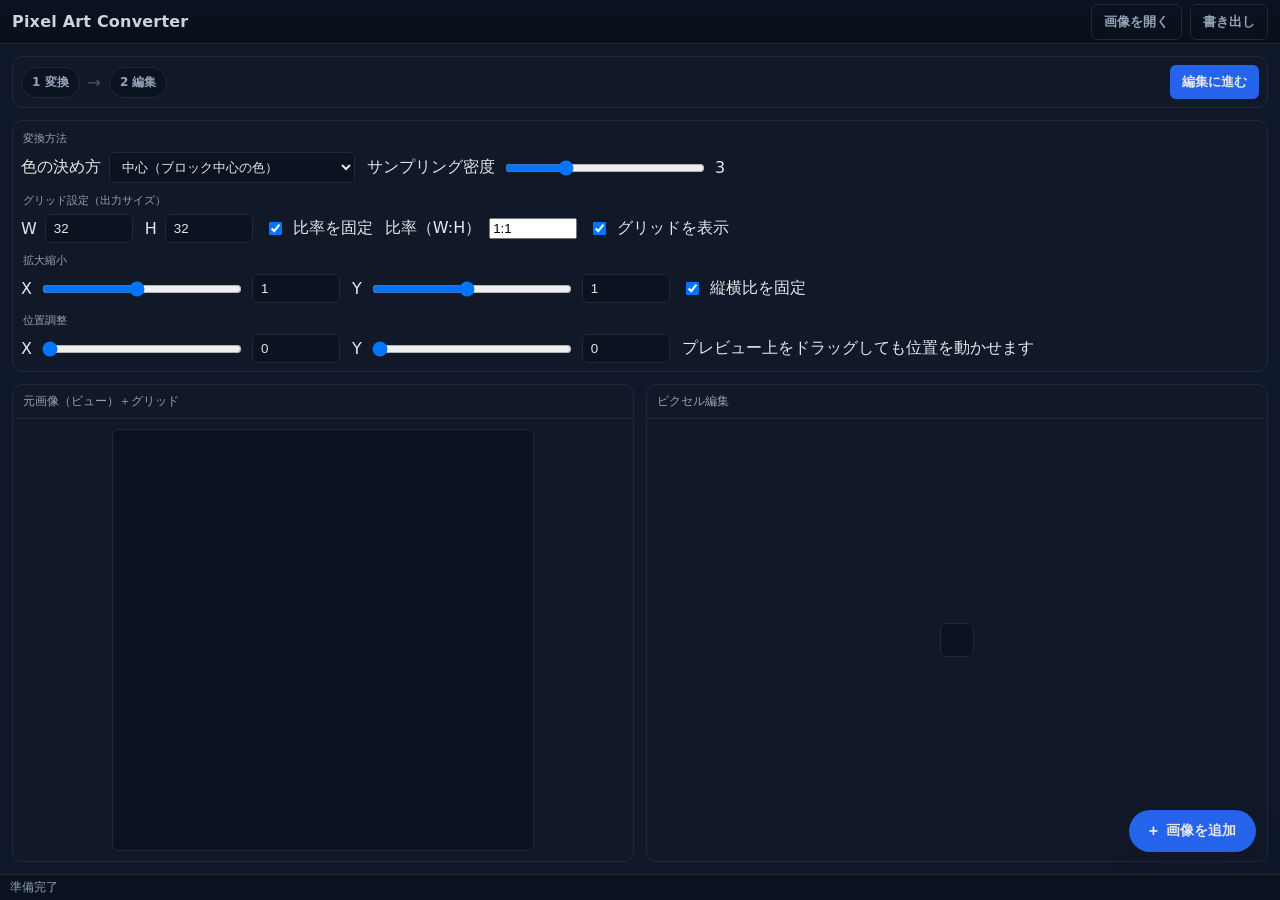
==== commit f1f5ace9: "fix: wire floating add image button" ====
--- a/index.html
+++ b/index.html
@@ -11,13 +11,8 @@
       <div class="titlebar">
         <div class="title">Pixel Art Converter</div>
         <div class="title-actions">
-          <button id="exportToggle" class="ghost compact" type="button" title="書き出し">
-            <svg class="icon" viewBox="0 0 24 24" aria-hidden="true">
-              <path d="M12 16V4m0 0l4 4m-4-4L8 8" fill="none" stroke="currentColor" stroke-width="1.6" stroke-linecap="round" stroke-linejoin="round" />
-              <rect x="4" y="14" width="16" height="6" rx="1.5" fill="none" stroke="currentColor" stroke-width="1.6" stroke-linecap="round" stroke-linejoin="round" />
-            </svg>
-            <span class="visually-hidden">書き出し</span>
-          </button>
+          <button id="openFileBtn" class="ghost">画像を開く</button>
+          <button id="exportToggle" class="ghost">書き出し</button>
           <div id="exportPopover" class="popover hidden">
             <div class="popover-title">書き出し設定</div>
             <label>倍率 <input type="number" id="exportScale" min="1" max="64" step="1" value="1" class="num"></label>
@@ -31,84 +26,25 @@
         <aside class="sidebar">
           <div class="tool-group paint-only">
             <div class="tool-title">ツール</div>
-            <button class="tool-btn" data-tool="pen" type="button" title="ペン">
-              <svg class="icon" viewBox="0 0 24 24" aria-hidden="true">
-                <path d="M4 16.5V20h3.5L17 10.5l-3.5-3.5L4 16.5z" fill="none" stroke="currentColor" stroke-width="1.7" stroke-linecap="round" stroke-linejoin="round" />
-                <path d="M14.5 7l2.5-2.5a2 2 0 012.8 0l.2.2a2 2 0 010 2.8L17.5 10" fill="none" stroke="currentColor" stroke-width="1.7" stroke-linecap="round" stroke-linejoin="round" />
-              </svg>
-              <span class="visually-hidden">ペン</span>
-            </button>
-            <button class="tool-btn" data-tool="eraser" type="button" title="消しゴム">
-              <svg class="icon" viewBox="0 0 24 24" aria-hidden="true">
-                <path d="M4 15l8.5-8.5a2 2 0 012.8 0L20 11.2a2 2 0 010 2.8L14.8 19a2 2 0 01-1.4.6H8.5a2 2 0 01-1.4-.6L4 17" fill="none" stroke="currentColor" stroke-width="1.7" stroke-linecap="round" stroke-linejoin="round" />
-              </svg>
-              <span class="visually-hidden">消しゴム</span>
-            </button>
-            <button class="tool-btn" data-tool="picker" type="button" title="スポイト">
-              <svg class="icon" viewBox="0 0 24 24" aria-hidden="true">
-                <path d="M13.5 5.5l-1 1 5 5 1-1a3 3 0 000-4.2l-.8-.8a3 3 0 00-4.2 0z" fill="none" stroke="currentColor" stroke-width="1.7" stroke-linecap="round" stroke-linejoin="round" />
-                <path d="M4.5 19.5l6-6" fill="none" stroke="currentColor" stroke-width="1.7" stroke-linecap="round" stroke-linejoin="round" />
-                <path d="M7.5 16.5l-2 2" fill="none" stroke="currentColor" stroke-width="1.7" stroke-linecap="round" stroke-linejoin="round" />
-              </svg>
-              <span class="visually-hidden">スポイト</span>
-            </button>
-            <button class="tool-btn" data-tool="line" type="button" title="直線">
-              <svg class="icon" viewBox="0 0 24 24" aria-hidden="true">
-                <path d="M6 18L18 6" fill="none" stroke="currentColor" stroke-width="1.7" stroke-linecap="round" />
-              </svg>
-              <span class="visually-hidden">直線</span>
-            </button>
-            <button class="tool-btn" data-tool="rect" type="button" title="矩形">
-              <svg class="icon" viewBox="0 0 24 24" aria-hidden="true">
-                <rect x="5" y="5" width="14" height="14" rx="2" ry="2" fill="none" stroke="currentColor" stroke-width="1.7" />
-              </svg>
-              <span class="visually-hidden">矩形</span>
-            </button>
-            <button class="tool-btn" data-tool="fill" type="button" title="塗りつぶし">
-              <svg class="icon" viewBox="0 0 24 24" aria-hidden="true">
-                <path d="M4 12l6-6 7.5 7.5a2.1 2.1 0 01-1.5 3.6H7.6a2.1 2.1 0 01-2.1-2.1z" fill="none" stroke="currentColor" stroke-width="1.7" stroke-linecap="round" stroke-linejoin="round" />
-                <path d="M17.5 7.5l2-2" fill="none" stroke="currentColor" stroke-width="1.7" stroke-linecap="round" />
-                <path d="M19 15.5c0 .8.6 2 1.5 2s1.5-1.2 1.5-2-.6-1.5-1.5-1.5S19 14.7 19 15.5z" fill="none" stroke="currentColor" stroke-width="1.4" />
-              </svg>
-              <span class="visually-hidden">塗りつぶし</span>
-            </button>
-            <button class="tool-btn" data-tool="move" type="button" title="移動">
-              <svg class="icon" viewBox="0 0 24 24" aria-hidden="true">
-                <path d="M12 4v16m0-16l-2.5 2.5M12 4l2.5 2.5M12 20l-2.5-2.5M12 20l2.5-2.5M4 12h16M4 12l2.5-2.5M4 12l2.5 2.5M20 12l-2.5-2.5M20 12l-2.5 2.5" fill="none" stroke="currentColor" stroke-width="1.6" stroke-linecap="round" stroke-linejoin="round" />
-              </svg>
-              <span class="visually-hidden">移動</span>
-            </button>
+            <button class="tool-btn" data-tool="pen" title="ペン">🖊️</button>
+            <button class="tool-btn" data-tool="eraser" title="消しゴム">🧽</button>
+            <button class="tool-btn" data-tool="picker" title="スポイト">🎯</button>
+            <button class="tool-btn" data-tool="line" title="直線">📏</button>
+            <button class="tool-btn" data-tool="rect" title="矩形">▭</button>
+            <button class="tool-btn" data-tool="fill" title="塗りつぶし">🪣</button>
+            <button class="tool-btn" data-tool="move" title="移動">✋</button>
           </div>
 
           <div class="tool-group paint-only">
             <div class="tool-title">編集</div>
-            <button type="button" id="undoBtn" class="ghost compact" title="元に戻す">
-              <svg class="icon" viewBox="0 0 24 24" aria-hidden="true">
-                <path d="M7 11L3 7l4-4" fill="none" stroke="currentColor" stroke-width="1.7" stroke-linecap="round" stroke-linejoin="round" />
-                <path d="M4 7h8.5a6.5 6.5 0 110 13H8" fill="none" stroke="currentColor" stroke-width="1.7" stroke-linecap="round" stroke-linejoin="round" />
-              </svg>
-              <span class="visually-hidden">元に戻す</span>
-            </button>
-            <button type="button" id="redoBtn" class="ghost compact" title="やり直す">
-              <svg class="icon" viewBox="0 0 24 24" aria-hidden="true">
-                <path d="M17 11l4-4-4-4" fill="none" stroke="currentColor" stroke-width="1.7" stroke-linecap="round" stroke-linejoin="round" />
-                <path d="M20 7h-8.5a6.5 6.5 0 100 13H16" fill="none" stroke="currentColor" stroke-width="1.7" stroke-linecap="round" stroke-linejoin="round" />
-              </svg>
-              <span class="visually-hidden">やり直す</span>
-            </button>
-            <button type="button" id="clearPaintBtn" class="ghost compact" title="レイヤーをクリア">
-              <svg class="icon" viewBox="0 0 24 24" aria-hidden="true">
-                <path d="M5 7h14" fill="none" stroke="currentColor" stroke-width="1.7" stroke-linecap="round" />
-                <path d="M9 7V5h6v2" fill="none" stroke="currentColor" stroke-width="1.7" stroke-linecap="round" stroke-linejoin="round" />
-                <path d="M8 7v11a1 1 0 001 1h6a1 1 0 001-1V7" fill="none" stroke="currentColor" stroke-width="1.7" stroke-linecap="round" stroke-linejoin="round" />
-              </svg>
-              <span class="visually-hidden">クリア</span>
-            </button>
+            <button type="button" id="undoBtn" title="Undo">↶</button>
+            <button type="button" id="redoBtn" title="Redo">↷</button>
+            <button type="button" id="clearPaintBtn" title="レイヤークリア">✕</button>
           </div>
 
           <div class="tool-group paint-only">
             <div class="tool-title">カラー</div>
-            <input type="color" id="color" value="#ff4d4d" />
+            <input type="color" id="color" value="#ff4d4d"/>
             <label class="mini">不透明度 <input type="range" id="alpha" min="0" max="255" value="255"></label>
           </div>
 
@@ -121,6 +57,7 @@
               </select>
             </label>
             <label class="mini">サイズ <input type="number" id="brushSize" min="1" max="16" value="1" class="num"></label>
+            <!-- 保持のための隠しセレクト -->
             <select id="tool" class="visually-hidden">
               <option value="pen" selected>ペン</option>
               <option value="eraser">消しゴム</option>
@@ -136,138 +73,76 @@
         <section class="workspace">
           <div class="mode-bar">
             <div class="mode-steps">
-              <div class="step" data-step="convert">変換</div>
-              <div class="mode-arrow" aria-hidden="true">
-                <svg class="icon" viewBox="0 0 24 24">
-                  <path d="M5 12h14m0 0l-4-4m4 4l-4 4" fill="none" stroke="currentColor" stroke-width="1.7" stroke-linecap="round" stroke-linejoin="round" />
-                </svg>
-              </div>
-              <div class="step" data-step="edit">編集</div>
+              <div class="step" data-step="convert">1 変換</div>
+              <div class="arrow">→</div>
+              <div class="step" data-step="edit">2 編集</div>
               <div class="spacer"></div>
-              <button id="viewToggleBtn" class="ghost compact" type="button" title="ビュー切替">
-                <svg class="icon" viewBox="0 0 24 24" aria-hidden="true">
-                  <path d="M5 6h6v6H5zM13 6h6v6h-6zM5 14h14v4H5z" fill="none" stroke="currentColor" stroke-width="1.6" stroke-linejoin="round" />
-                </svg>
-                <span class="label">二分割</span>
-              </button>
-              <button id="backToConvertBtn" class="ghost hidden" type="button">戻る</button>
-              <button id="finalizeBtn" class="primary" type="button">編集に進む</button>
+              <button id="backToConvertBtn" class="ghost hidden">変換に戻る</button>
+              <button id="finalizeBtn" class="primary">編集に進む</button>
             </div>
           </div>
 
           <div class="topbar">
-            <div class="control-card normalize-only">
-              <div class="card-header">
-                <span class="card-title">カラー</span>
-              </div>
-              <div class="card-body">
-                <label class="field">
-                  <span>方式</span>
+            <div class="group normalize-only">
+              <div class="group-title">変換方法</div>
+              <div class="row">
+                <label>色の決め方
                   <select id="method">
-                    <option value="mode">最頻色</option>
-                    <option value="center" selected>中心色</option>
-                    <option value="average">平均色</option>
+                    <option value="mode">最頻色（ブロック内で最も多い色）</option>
+                    <option value="center" selected>中心（ブロック中心の色）</option>
+                    <option value="average">平均（ブロック平均色）</option>
                   </select>
                 </label>
-                <label class="field">
-                  <span>精度</span>
-                  <div class="stepper" role="group" aria-label="精度調整">
-                    <button type="button" id="qualityDec" class="step-btn" aria-label="精度を下げる">
-                      <svg class="icon" viewBox="0 0 24 24" aria-hidden="true">
-                        <path d="M6 12h12" fill="none" stroke="currentColor" stroke-width="1.8" stroke-linecap="round" />
-                      </svg>
-                    </button>
-                    <span id="qualityLabel" class="step-value">3</span>
-                    <button type="button" id="qualityInc" class="step-btn" aria-label="精度を上げる">
-                      <svg class="icon" viewBox="0 0 24 24" aria-hidden="true">
-                        <path d="M12 6v12M6 12h12" fill="none" stroke="currentColor" stroke-width="1.8" stroke-linecap="round" />
-                      </svg>
-                    </button>
-                  </div>
-                  <input type="range" id="quality" min="1" max="8" value="3" class="visually-hidden" />
-                </label>
-              </div>
-            </div>
-
-            <div class="control-card normalize-only">
-              <div class="card-header">
-                <span class="card-title">キャンバス</span>
-                <div class="aspect-chip" id="gridAspectBadge">1:1</div>
-              </div>
-              <div class="card-body">
-                <label class="field">
-                  <span>比率</span>
-                  <select id="aspectPreset">
-                    <option value="auto">元画像</option>
-                    <option value="1:1">1:1</option>
-                    <option value="4:3">4:3</option>
-                    <option value="3:4">3:4</option>
-                    <option value="16:9">16:9</option>
-                    <option value="9:16">9:16</option>
-                  </select>
-                </label>
-                <div class="preset-row" id="gridPresetList" role="group" aria-label="グリッドプリセット"></div>
-                <div class="field-row">
-                  <label>幅 <input type="number" id="gridW" min="1" max="256" value="32" class="num"></label>
-                  <label>高さ <input type="number" id="gridH" min="1" max="256" value="32" class="num"></label>
-                  <label class="switch"><input type="checkbox" id="gridLockAspect" checked> 比率固定</label>
-                  <label class="switch"><input type="checkbox" id="showGrid" checked> グリッド</label>
-                </div>
-                <input type="hidden" id="gridAspect" value="1:1">
-              </div>
-            </div>
-
-            <div class="control-card normalize-only">
-              <div class="card-header">
-                <span class="card-title">スケール</span>
-              </div>
-              <div class="card-body">
-                <label class="field compact">
-                  <span>X倍率</span>
-                  <div class="range-field">
-                    <input type="range" id="scaleX" min="0.1" max="2" step="0.1" value="1">
-                    <input type="number" id="scaleXNum" min="0.1" max="2" step="0.1" value="1" class="num">
-                  </div>
-                </label>
-                <label class="field compact">
-                  <span>Y倍率</span>
-                  <div class="range-field">
-                    <input type="range" id="scaleY" min="0.1" max="2" step="0.1" value="1">
-                    <input type="number" id="scaleYNum" min="0.1" max="2" step="0.1" value="1" class="num">
-                  </div>
-                </label>
-                <label class="switch"><input type="checkbox" id="lockAspect" checked> 縦横比を固定</label>
-              </div>
-            </div>
-
-            <div class="control-card normalize-only">
-              <div class="card-header">
-                <span class="card-title">オフセット</span>
-              </div>
-              <div class="card-body">
-                <label class="field compact">
-                  <span>X</span>
-                  <div class="range-field">
-                    <input type="range" id="offsetXRange" min="0" max="0" step="1" value="0">
-                    <input type="number" id="offsetX" value="0" class="num">
-                  </div>
-                </label>
-                <label class="field compact">
-                  <span>Y</span>
-                  <div class="range-field">
-                    <input type="range" id="offsetYRange" min="0" max="0" step="1" value="0">
-                    <input type="number" id="offsetY" value="0" class="num">
-                  </div>
-                </label>
-                <div class="hint">プレビュー上をドラッグしても移動できます</div>
-              </div>
-            </div>
-          </div>
-
-          <div class="canvas-area" data-view="stack">
+                <label>サンプリング密度 <input type="range" id="quality" min="1" max="8" value="3"> <span id="qualityLabel">3</span></label>
+              </div>
+            </div>
+
+            <div class="group normalize-only">
+              <div class="group-title">グリッド設定（出力サイズ）</div>
+              <div class="row">
+                <label>W <input type="number" id="gridW" min="1" max="256" value="32" class="num"></label>
+                <label>H <input type="number" id="gridH" min="1" max="256" value="32" class="num"></label>
+                <label><input type="checkbox" id="gridLockAspect" checked> 比率を固定</label>
+                <label>比率（W:H）<input type="text" id="gridAspect" value="1:1" class="num" placeholder="1:1"></label>
+                <label><input type="checkbox" id="showGrid" checked> グリッドを表示</label>
+              </div>
+            </div>
+
+            <div class="group normalize-only">
+              <div class="group-title">拡大縮小</div>
+              <div class="row">
+                <label>X
+                  <input type="range" id="scaleX" min="0.1" max="2" step="0.1" value="1">
+                  <input type="number" id="scaleXNum" min="0.1" max="2" step="0.1" value="1" class="num">
+                </label>
+                <label>Y
+                  <input type="range" id="scaleY" min="0.1" max="2" step="0.1" value="1">
+                  <input type="number" id="scaleYNum" min="0.1" max="2" step="0.1" value="1" class="num">
+                </label>
+                <label><input type="checkbox" id="lockAspect" checked> 縦横比を固定</label>
+              </div>
+            </div>
+
+            <div class="group normalize-only">
+              <div class="group-title">位置調整</div>
+              <div class="row">
+                <label>X
+                  <input type="range" id="offsetXRange" min="0" max="0" step="1" value="0">
+                  <input type="number" id="offsetX" value="0" class="num">
+                </label>
+                <label>Y
+                  <input type="range" id="offsetYRange" min="0" max="0" step="1" value="0">
+                  <input type="number" id="offsetY" value="0" class="num">
+                </label>
+                <div class="hint">プレビュー上をドラッグしても位置を動かせます</div>
+              </div>
+            </div>
+          </div>
+
+          <div class="canvas-area">
             <div class="canvas-wrap" id="previewWrap">
               <div class="panel-header">
-                <span>元画像プレビュー</span>
+                <span>元画像（ビュー）＋グリッド</span>
               </div>
               <div class="canvas-surface checker" id="previewSurface"><canvas id="previewCanvas" width="512" height="512"></canvas></div>
             </div>
@@ -275,77 +150,24 @@
               <div class="panel-header">
                 <span>ピクセル編集</span>
                 <div class="mobile-tools" aria-label="ツール(モバイル)">
-                  <button class="tool-btn" data-tool="pen" type="button" title="ペン">
-                    <svg class="icon" viewBox="0 0 24 24" aria-hidden="true">
-                      <path d="M4 16.5V20h3.5L17 10.5l-3.5-3.5L4 16.5z" fill="none" stroke="currentColor" stroke-width="1.7" stroke-linecap="round" stroke-linejoin="round" />
-                      <path d="M14.5 7l2.5-2.5a2 2 0 012.8 0l.2.2a2 2 0 010 2.8L17.5 10" fill="none" stroke="currentColor" stroke-width="1.7" stroke-linecap="round" stroke-linejoin="round" />
-                    </svg>
-                  </button>
-                  <button class="tool-btn" data-tool="eraser" type="button" title="消しゴム">
-                    <svg class="icon" viewBox="0 0 24 24" aria-hidden="true">
-                      <path d="M4 15l8.5-8.5a2 2 0 012.8 0L20 11.2a2 2 0 010 2.8L14.8 19a2 2 0 01-1.4.6H8.5a2 2 0 01-1.4-.6L4 17" fill="none" stroke="currentColor" stroke-width="1.7" stroke-linecap="round" stroke-linejoin="round" />
-                    </svg>
-                  </button>
-                  <button class="tool-btn" data-tool="fill" type="button" title="塗りつぶし">
-                    <svg class="icon" viewBox="0 0 24 24" aria-hidden="true">
-                      <path d="M4 12l6-6 7.5 7.5a2.1 2.1 0 01-1.5 3.6H7.6a2.1 2.1 0 01-2.1-2.1z" fill="none" stroke="currentColor" stroke-width="1.7" stroke-linecap="round" stroke-linejoin="round" />
-                      <path d="M17.5 7.5l2-2" fill="none" stroke="currentColor" stroke-width="1.7" stroke-linecap="round" />
-                      <path d="M19 15.5c0 .8.6 2 1.5 2s1.5-1.2 1.5-2-.6-1.5-1.5-1.5S19 14.7 19 15.5z" fill="none" stroke="currentColor" stroke-width="1.4" />
-                    </svg>
-                  </button>
-                  <button class="tool-btn" data-tool="picker" type="button" title="スポイト">
-                    <svg class="icon" viewBox="0 0 24 24" aria-hidden="true">
-                      <path d="M13.5 5.5l-1 1 5 5 1-1a3 3 0 000-4.2l-.8-.8a3 3 0 00-4.2 0z" fill="none" stroke="currentColor" stroke-width="1.7" stroke-linecap="round" stroke-linejoin="round" />
-                      <path d="M4.5 19.5l6-6" fill="none" stroke="currentColor" stroke-width="1.7" stroke-linecap="round" stroke-linejoin="round" />
-                      <path d="M7.5 16.5l-2 2" fill="none" stroke="currentColor" stroke-width="1.7" stroke-linecap="round" stroke-linejoin="round" />
-                    </svg>
-                  </button>
-                  <button class="tool-btn" data-tool="line" type="button" title="直線">
-                    <svg class="icon" viewBox="0 0 24 24" aria-hidden="true">
-                      <path d="M6 18L18 6" fill="none" stroke="currentColor" stroke-width="1.7" stroke-linecap="round" />
-                    </svg>
-                  </button>
-                  <button class="tool-btn" data-tool="rect" type="button" title="矩形">
-                    <svg class="icon" viewBox="0 0 24 24" aria-hidden="true">
-                      <rect x="5" y="5" width="14" height="14" rx="2" ry="2" fill="none" stroke="currentColor" stroke-width="1.7" />
-                    </svg>
-                  </button>
-                  <button class="tool-btn" data-tool="move" type="button" title="移動">
-                    <svg class="icon" viewBox="0 0 24 24" aria-hidden="true">
-                      <path d="M12 4v16m0-16l-2.5 2.5M12 4l2.5 2.5M12 20l-2.5-2.5M12 20l2.5-2.5M4 12h16M4 12l2.5-2.5M4 12l2.5 2.5M20 12l-2.5-2.5M20 12l-2.5 2.5" fill="none" stroke="currentColor" stroke-width="1.6" stroke-linecap="round" stroke-linejoin="round" />
-                    </svg>
-                  </button>
+                  <!-- よく使う順に整理: ペン/消しゴム/塗り/スポイト/直線/矩形/移動 -->
+                  <button class="tool-btn" data-tool="pen" title="ペン">🖊️</button>
+                  <button class="tool-btn" data-tool="eraser" title="消しゴム">🧽</button>
+                  <button class="tool-btn" data-tool="fill" title="塗りつぶし">🪣</button>
+                  <button class="tool-btn" data-tool="picker" title="スポイト">🎯</button>
+                  <button class="tool-btn" data-tool="line" title="直線">📏</button>
+                  <button class="tool-btn" data-tool="rect" title="矩形">▭</button>
+                  <button class="tool-btn" data-tool="move" title="移動">✋</button>
                 </div>
                 <div class="bg-selector" aria-label="背景色">
-                  <button class="bg-btn" data-bg="checker" type="button" title="チェッカー(透明)">
-                    <span class="bg-icon bg-icon-checker" aria-hidden="true"></span>
-                    <span class="visually-hidden">チェッカー(透明)</span>
-                  </button>
-                  <button class="bg-btn" data-bg="white" type="button" title="白">
-                    <span class="bg-icon bg-icon-white" aria-hidden="true"></span>
-                    <span class="visually-hidden">白</span>
-                  </button>
-                  <button class="bg-btn" data-bg="black" type="button" title="黒">
-                    <span class="bg-icon bg-icon-black" aria-hidden="true"></span>
-                    <span class="visually-hidden">黒</span>
-                  </button>
-                  <button class="bg-btn" data-bg="lightgray" type="button" title="薄灰">
-                    <span class="bg-icon bg-icon-light" aria-hidden="true"></span>
-                    <span class="visually-hidden">薄灰</span>
-                  </button>
-                  <button class="bg-btn" data-bg="gray" type="button" title="濃灰">
-                    <span class="bg-icon bg-icon-dark" aria-hidden="true"></span>
-                    <span class="visually-hidden">濃灰</span>
-                  </button>
+                  <button class="bg-btn" data-bg="checker" title="チェッカー(透明)">▦</button>
+                  <button class="bg-btn" data-bg="white" title="白">□</button>
+                  <button class="bg-btn" data-bg="black" title="黒">■</button>
+                  <button class="bg-btn" data-bg="lightgray" title="薄灰">▥</button>
+                  <button class="bg-btn" data-bg="gray" title="濃灰">▨</button>
                   <input type="color" id="bgColorPicker" class="bg-color-picker" title="カスタム色">
                 </div>
-                <button id="layersToggle" class="ghost compact" type="button" title="レイヤー">
-                  <svg class="icon" viewBox="0 0 24 24" aria-hidden="true">
-                    <path d="M4 8l8-4 8 4-8 4-8-4z" fill="none" stroke="currentColor" stroke-width="1.6" stroke-linejoin="round" />
-                    <path d="M4 12l8 4 8-4" fill="none" stroke="currentColor" stroke-width="1.6" stroke-linejoin="round" />
-                  </svg>
-                  <span class="visually-hidden">レイヤー</span>
-                </button>
+                <button id="layersToggle" class="ghost" title="レイヤー">レイヤー</button>
               </div>
               <div class="canvas-surface checker" id="outputSurface"><canvas id="outputCanvas" width="32" height="32" class="pixelated"></canvas></div>
               <div id="layersPopover" class="popover hidden">
@@ -374,11 +196,7 @@
           </div>
 
           <div class="panel paint-controls" data-collapsible="true">
-            <div class="panel-header"><span>パレット</span><button class="collapse-btn" aria-label="toggle" type="button">
-              <svg class="icon" viewBox="0 0 24 24" aria-hidden="true">
-                <path d="M6 9l6 6 6-6" fill="none" stroke="currentColor" stroke-width="1.6" stroke-linecap="round" stroke-linejoin="round" />
-              </svg>
-            </button></div>
+            <div class="panel-header"><span>パレット</span><button class="collapse-btn" aria-label="toggle"></button></div>
             <div class="panel-body">
               <div class="row gap">
                 <button type="button" id="savePaletteBtn">保存</button>
@@ -387,88 +205,36 @@
               <div id="colorHistory" class="color-history"></div>
             </div>
           </div>
+
+          
         </aside>
       </div>
 
       <div class="statusbar">
-        <div id="statusText" aria-live="polite"></div>
-      </div>
-
+        <div id="statusText">準備完了</div>
+      </div>
+      <!-- Mobile bottom toolbar (edit mode) -->
       <div class="mobile-bottom-bar" aria-label="モバイル操作">
-        <button id="mobileUndo" type="button" title="元に戻す">
-          <svg class="icon" viewBox="0 0 24 24" aria-hidden="true">
-            <path d="M7 11L3 7l4-4" fill="none" stroke="currentColor" stroke-width="1.7" stroke-linecap="round" stroke-linejoin="round" />
-            <path d="M4 7h8.5a6.5 6.5 0 110 13H8" fill="none" stroke="currentColor" stroke-width="1.7" stroke-linecap="round" stroke-linejoin="round" />
-          </svg>
-        </button>
-        <button id="mobileRedo" type="button" title="やり直す">
-          <svg class="icon" viewBox="0 0 24 24" aria-hidden="true">
-            <path d="M17 11l4-4-4-4" fill="none" stroke="currentColor" stroke-width="1.7" stroke-linecap="round" stroke-linejoin="round" />
-            <path d="M20 7h-8.5a6.5 6.5 0 100 13H16" fill="none" stroke="currentColor" stroke-width="1.7" stroke-linecap="round" stroke-linejoin="round" />
-          </svg>
-        </button>
+        <button id="mobileUndo" title="元に戻す">↶</button>
+        <button id="mobileRedo" title="やり直す">↷</button>
         <div class="divider"></div>
-        <button class="tool-btn" data-tool="pen" type="button" title="ペン">
-          <svg class="icon" viewBox="0 0 24 24" aria-hidden="true">
-            <path d="M4 16.5V20h3.5L17 10.5l-3.5-3.5L4 16.5z" fill="none" stroke="currentColor" stroke-width="1.7" stroke-linecap="round" stroke-linejoin="round" />
-            <path d="M14.5 7l2.5-2.5a2 2 0 012.8 0l.2.2a2 2 0 010 2.8L17.5 10" fill="none" stroke="currentColor" stroke-width="1.7" stroke-linecap="round" stroke-linejoin="round" />
-          </svg>
-        </button>
-        <button class="tool-btn" data-tool="eraser" type="button" title="消しゴム">
-          <svg class="icon" viewBox="0 0 24 24" aria-hidden="true">
-            <path d="M4 15l8.5-8.5a2 2 0 012.8 0L20 11.2a2 2 0 010 2.8L14.8 19a2 2 0 01-1.4.6H8.5a2 2 0 01-1.4-.6L4 17" fill="none" stroke="currentColor" stroke-width="1.7" stroke-linecap="round" stroke-linejoin="round" />
-          </svg>
-        </button>
-        <button class="tool-btn" data-tool="fill" type="button" title="塗りつぶし">
-          <svg class="icon" viewBox="0 0 24 24" aria-hidden="true">
-            <path d="M4 12l6-6 7.5 7.5a2.1 2.1 0 01-1.5 3.6H7.6a2.1 2.1 0 01-2.1-2.1z" fill="none" stroke="currentColor" stroke-width="1.7" stroke-linecap="round" stroke-linejoin="round" />
-            <path d="M17.5 7.5l2-2" fill="none" stroke="currentColor" stroke-width="1.7" stroke-linecap="round" />
-            <path d="M19 15.5c0 .8.6 2 1.5 2s1.5-1.2 1.5-2-.6-1.5-1.5-1.5S19 14.7 19 15.5z" fill="none" stroke="currentColor" stroke-width="1.4" />
-          </svg>
-        </button>
-        <button class="tool-btn" data-tool="picker" type="button" title="スポイト">
-          <svg class="icon" viewBox="0 0 24 24" aria-hidden="true">
-            <path d="M13.5 5.5l-1 1 5 5 1-1a3 3 0 000-4.2l-.8-.8a3 3 0 00-4.2 0z" fill="none" stroke="currentColor" stroke-width="1.7" stroke-linecap="round" stroke-linejoin="round" />
-            <path d="M4.5 19.5l6-6" fill="none" stroke="currentColor" stroke-width="1.7" stroke-linecap="round" stroke-linejoin="round" />
-            <path d="M7.5 16.5l-2 2" fill="none" stroke="currentColor" stroke-width="1.7" stroke-linecap="round" stroke-linejoin="round" />
-          </svg>
-        </button>
+        <button class="tool-btn" data-tool="pen" title="ペン">🖊️</button>
+        <button class="tool-btn" data-tool="eraser" title="消しゴム">🧽</button>
+        <button class="tool-btn" data-tool="fill" title="塗りつぶし">🪣</button>
+        <button class="tool-btn" data-tool="picker" title="スポイト">🎯</button>
         <div class="divider"></div>
-        <button id="mobileBrushDec" type="button" title="ブラシ縮小">
-          <svg class="icon" viewBox="0 0 24 24" aria-hidden="true">
-            <path d="M6 12h12" fill="none" stroke="currentColor" stroke-width="1.8" stroke-linecap="round" />
-          </svg>
-        </button>
+        <button id="mobileBrushDec" title="ブラシ縮小">－</button>
         <span id="mobileBrushSize" class="label">1</span>
-        <button id="mobileBrushInc" type="button" title="ブラシ拡大">
-          <svg class="icon" viewBox="0 0 24 24" aria-hidden="true">
-            <path d="M12 6v12M6 12h12" fill="none" stroke="currentColor" stroke-width="1.8" stroke-linecap="round" />
-          </svg>
-        </button>
+        <button id="mobileBrushInc" title="ブラシ拡大">＋</button>
         <div class="divider"></div>
-        <button id="mobileColorBtn" type="button" title="色を選択" class="color-chip"></button>
-        <input type="color" id="mobileColorInput" class="visually-hidden" />
-        <button id="layersToggleMobile" class="ghost compact" type="button" title="レイヤー">
-          <svg class="icon" viewBox="0 0 24 24" aria-hidden="true">
-            <path d="M4 8l8-4 8 4-8 4-8-4z" fill="none" stroke="currentColor" stroke-width="1.6" stroke-linejoin="round" />
-            <path d="M4 12l8 4 8-4" fill="none" stroke="currentColor" stroke-width="1.6" stroke-linejoin="round" />
-          </svg>
-        </button>
-      </div>
-
-      <button id="openFileBtn" class="floating-open" type="button" title="画像を開く">
-        <svg class="icon" viewBox="0 0 24 24" aria-hidden="true">
-          <path d="M5 19h14a1 1 0 001-1v-6a1 1 0 00-1-1h-4l-2-3H5a1 1 0 00-1 1v9a1 1 0 001 1z" fill="none" stroke="currentColor" stroke-width="1.6" stroke-linejoin="round" />
-          <path d="M12 11v6" fill="none" stroke="currentColor" stroke-width="1.6" stroke-linecap="round" />
-          <path d="M9 14h6" fill="none" stroke="currentColor" stroke-width="1.6" stroke-linecap="round" />
-        </svg>
-        <span class="visually-hidden">画像を開く</span>
-      </button>
-
+        <button id="mobileColorBtn" title="色を選択" class="color-chip"></button>
+        <button id="layersToggleMobile" class="ghost" title="レイヤー">レイヤー</button>
+      </div>
+      <!-- Mobile full-screen Layers modal -->
       <div id="layersModal" class="layer-modal hidden" aria-modal="true" role="dialog">
         <div class="layer-modal-header">
           <div class="title">レイヤー</div>
-          <button id="closeLayersModal" class="ghost" type="button">閉じる</button>
+          <button id="closeLayersModal" class="ghost">閉じる</button>
         </div>
         <div id="layersListMobileFull" class="layer-list mobile"></div>
         <div class="layer-modal-footer">
@@ -478,6 +244,7 @@
       </div>
     </div>
 
+    <button type="button" id="addImageBtn" class="floating-add-btn" title="画像を追加">画像を追加</button>
     <script src="app.js"></script>
   </body>
-</html>
+  </html>
--- a/styles.css
+++ b/styles.css
@@ -8,27 +8,22 @@
 
 * { box-sizing: border-box; }
 body {
-  margin: 0; padding: 0; min-height: 100vh; min-height: 100dvh;
+  margin: 0; padding: 0; height: 100vh;
   background: var(--bg); color: var(--fg);
   font-family: system-ui, -apple-system, Segoe UI, Roboto, Helvetica, Arial, "Apple Color Emoji", "Segoe UI Emoji";
   overscroll-behavior: none;
 }
 
-.icon { width: 20px; height: 20px; display: block; flex-shrink: 0; }
-.compact .icon { width: 18px; height: 18px; }
-
-button.compact { padding: 6px 8px; border-radius: 8px; }
-
 /* App shell */
-.app-frame { display: grid; grid-template-rows: 44px 1fr 26px; height: 100vh; height: 100svh; position: relative; }
+.app-frame { display: grid; grid-template-rows: 44px 1fr 26px; height: 100vh; height: 100svh; }
 .titlebar {
   display: flex; align-items: center; justify-content: space-between;
   padding: 0 12px; border-bottom: 1px solid #1f2937; background: linear-gradient(180deg, #0b1220, #0a0f1a);
 }
 .title { font-weight: 600; letter-spacing: .2px; color: #cbd5e1; }
-.title-actions { display: flex; gap: 8px; align-items: center; position: relative; }
-.title-actions .compact { border-radius: 10px; }
-.popover { position: absolute; right: 0; top: 40px; width: 260px; background: var(--card); border: 1px solid #1f2937; border-radius: 12px; padding: 12px; display: grid; gap: 12px; z-index: 50; box-shadow: 0 18px 50px rgba(15,23,42,0.6); }
+.title-actions { display: flex; gap: 8px; align-items: center; }
+.title-actions { position: relative; }
+.popover { position: absolute; right: 0; top: 36px; width: 260px; background: var(--card); border: 1px solid #1f2937; border-radius: 10px; padding: 10px; display: grid; gap: 10px; z-index: 50; }
 .popover-title { font-size: 12px; color: var(--muted); }
 
 .main { display: grid; grid-template-columns: 72px 1fr 320px; gap: 12px; padding: 12px; overflow: hidden; min-height: 0; }
@@ -46,61 +41,31 @@
 .sidebar input[type="color"] { width: 100%; height: 32px; padding: 0; border: 1px solid #1f2937; background: #0b1220; border-radius: 6px; }
 
 /* Workspace */
-.workspace { display: grid; grid-template-rows: auto auto 1fr; gap: 12px; min-width: 0; min-height: 0; }
+.workspace { display: grid; grid-template-rows: auto minmax(0, auto) 1fr; gap: 12px; min-width: 0; min-height: 0; }
 .mode-bar { background: var(--card); border: 1px solid #1f2937; border-radius: 10px; padding: 8px; position: sticky; top: 0; z-index: 10; }
-.topbar { background: var(--card); border: 1px solid #1f2937; border-radius: 12px; padding: 12px; display: grid; gap: 12px; overflow-y: auto; max-height: 42vh; grid-template-columns: repeat(auto-fit, minmax(240px, 1fr)); align-content: start; }
-.control-card { background: #0b1220; border: 1px solid #1f2937; border-radius: 12px; display: flex; flex-direction: column; gap: 0; min-width: 0; }
-.control-card .card-header { display: flex; align-items: center; justify-content: space-between; padding: 10px 12px 0; }
-.card-title { font-size: 12px; font-weight: 600; color: #cbd5e1; letter-spacing: .01em; }
-.control-card .card-body { padding: 6px 12px 12px; display: grid; gap: 10px; }
-.field { display: grid; gap: 6px; font-size: 12px; color: #94a3b8; }
-.field.compact { gap: 4px; }
-.range-field { display: flex; align-items: center; gap: 8px; flex-wrap: wrap; }
-.range-value { min-width: 28px; text-align: right; font-weight: 600; color: #e2e8f0; }
-.stepper { display: inline-flex; align-items: center; gap: 8px; padding: 4px 8px; border-radius: 999px; border: 1px solid #1f2937; background: #0b1220; }
-.step-btn { background: transparent; border: none; color: #cbd5e1; width: 28px; height: 28px; display: grid; place-items: center; border-radius: 999px; cursor: pointer; transition: background .2s ease, color .2s ease; }
-.step-btn:hover, .step-btn:focus-visible { background: rgba(37,99,235,0.15); color: #bfdbfe; outline: none; }
-.step-btn:disabled { opacity: .35; cursor: not-allowed; background: transparent; color: #475569; }
-.step-value { min-width: 22px; text-align: center; font-weight: 600; color: #e2e8f0; font-variant-numeric: tabular-nums; }
-.preset-row { display: flex; flex-wrap: wrap; gap: 6px; }
-.preset-row button { background: #0d1627; border: 1px solid #1f2937; color: #cbd5e1; padding: 6px 10px; border-radius: 999px; font-size: 12px; cursor: pointer; transition: background .2s ease, border-color .2s ease; }
-.preset-row button:hover { background: #13203a; }
-.preset-row button.active { background: #1d4ed8; border-color: #1e40af; color: #e5e7eb; }
-.field-row { display: flex; flex-wrap: wrap; gap: 10px; align-items: center; }
-.field-row label { display: inline-flex; align-items: center; gap: 6px; font-size: 12px; }
-.aspect-chip { background: rgba(37,99,235,0.15); color: #bfdbfe; font-size: 11px; padding: 4px 10px; border-radius: 999px; border: 1px solid rgba(59,130,246,0.4); }
-.switch { font-size: 12px; color: #94a3b8; display: inline-flex; align-items: center; gap: 6px; }
-.hint { font-size: 11px; color: #64748b; }
-.mode-steps { display: flex; align-items: center; gap: 10px; }
-.mode-steps .step { padding: 6px 14px; border-radius: 999px; border: 1px solid #1f2937; background: #0b1220; color: #94a3b8; font-weight: 600; font-size: 12px; letter-spacing: .02em; }
-.mode-steps .label { font-size: 12px; color: #94a3b8; margin-left: 6px; }
+.topbar { background: var(--card); border: 1px solid #1f2937; border-radius: 10px; padding: 8px; display: grid; gap: 8px; overflow-y: auto; max-height: 40vh; }
+.group { display: grid; gap: 6px; }
+.group-title { font-size: 11px; color: #94a3b8; padding: 2px 2px 0; }
+.mode-steps { display: flex; align-items: center; gap: 8px; }
+.mode-steps .step { padding: 6px 10px; border-radius: 999px; border: 1px solid #1f2937; background: #0b1220; color: #94a3b8; font-weight: 600; font-size: 12px; }
 .mode-steps .step.active { background: #2563eb; color: #e5e7eb; border-color: #1d4ed8; }
-.mode-arrow { display: flex; align-items: center; justify-content: center; color: #475569; }
-.mode-arrow .icon { width: 18px; height: 18px; }
+.mode-steps .arrow { color: #475569; }
 .mode-steps .spacer { flex: 1; }
 .topbar .row { display: flex; flex-wrap: wrap; gap: 12px; align-items: center; }
 .divider { width: 1px; height: 24px; background: #1f2937; }
 /* Mobile bottom toolbar */
-.mobile-bottom-bar { display: none; position: fixed; left: 0; right: 0; bottom: 0;
-  background: rgba(8,12,22,0.96); backdrop-filter: saturate(140%) blur(14px);
-  border-top: 1px solid #1f2937; padding: 12px 14px calc(18px + env(safe-area-inset-bottom));
-  z-index: 120; gap: 8px; align-items: center; justify-content: flex-start; overflow-x: auto; overflow-y: hidden;
-  box-shadow: 0 -24px 48px rgba(2,6,23,0.75); }
-.mobile-bottom-bar::-webkit-scrollbar { display: none; }
-.mobile-bottom-bar { scrollbar-width: none; }
-.mobile-bottom-bar button, .mobile-bottom-bar .tool-btn { background: #0b1220; border: 1px solid #1f2937; color: #e5e7eb; border-radius: 12px; padding: 10px; min-width: 44px; min-height: 44px; font-size: 16px; flex: 0 0 auto; }
+.mobile-bottom-bar { display: none; position: fixed; left: 0; right: 0; bottom: 26px; /* above statusbar */
+  background: rgba(10,15,26,0.95); backdrop-filter: saturate(120%) blur(6px);
+  border-top: 1px solid #1f2937; padding: 6px 8px calc(6px + env(safe-area-inset-bottom));
+  z-index: 100; gap: 6px; align-items: center; justify-content: center; }
+.mobile-bottom-bar { display: none; }
+.mobile-bottom-bar button, .mobile-bottom-bar .tool-btn { background: #0b1220; border: 1px solid #1f2937; color: #e5e7eb; border-radius: 10px; padding: 8px; min-width: 40px; min-height: 40px; font-size: 16px; }
 .mobile-bottom-bar .tool-btn.active { outline: 2px solid #2563eb; background: #0f1a2e; }
-.mobile-bottom-bar .label { min-width: 28px; text-align: center; color: #94a3b8; font-weight: 600; }
-.mobile-bottom-bar .divider { width: 1px; height: 32px; background: #1f2937; flex: 0 0 auto; }
-.mobile-bottom-bar .color-chip { min-width: 44px; min-height: 44px; border-radius: 10px; border: 1px solid #1f2937; }
-
-.canvas-area { display: grid; gap: 12px; min-height: 0; height: 100%; grid-template-columns: 1fr; grid-template-rows: repeat(2, minmax(0, 1fr)); }
-.canvas-area[data-view="split"] { grid-template-columns: repeat(2, minmax(0, 1fr)); grid-template-rows: 1fr; }
-.canvas-area[data-view="stack"] { grid-template-columns: 1fr; grid-template-rows: repeat(2, minmax(0, 1fr)); }
-.canvas-area[data-view="preview"] { grid-template-rows: 1fr; }
-.canvas-area[data-view="preview"] #outputWrap { display: none; }
-.canvas-area[data-view="output"] { grid-template-rows: 1fr; }
-.canvas-area[data-view="output"] #previewWrap { display: none; }
+.mobile-bottom-bar .label { min-width: 24px; text-align: center; color: #94a3b8; font-weight: 600; }
+.mobile-bottom-bar .divider { width: 1px; height: 28px; background: #1f2937; }
+.mobile-bottom-bar .color-chip { min-width: 40px; min-height: 40px; border-radius: 8px; border: 1px solid #1f2937; }
+
+.canvas-area { display: grid; grid-template-columns: 1fr 1fr; gap: 12px; min-height: 0; }
 .canvas-area .canvas-wrap { min-height: 0; }
 .canvas-surface { padding: 10px; overflow: auto; height: 100%; display: flex; align-items: center; justify-content: center; }
 #outputSurface.canvas-surface {
@@ -110,23 +75,13 @@
 .canvas-wrap { background: var(--card); border: 1px solid #1f2937; border-radius: 10px; display: grid; grid-template-rows: auto 1fr; overflow: hidden; }
 .panel-header { padding: 8px 10px; font-size: 12px; color: var(--muted); border-bottom: 1px solid #1f2937; display: flex; align-items: center; justify-content: space-between; gap: 8px; }
 .bg-selector { display: flex; gap: 4px; align-items: center; }
-.bg-btn { background: #0b1220; border: 1px solid #1f2937; color: #e5e7eb; border-radius: 6px; padding: 4px; cursor: pointer; min-width: 28px; height: 28px; display: inline-flex; align-items: center; justify-content: center; }
+.bg-btn { background: #0b1220; border: 1px solid #1f2937; color: #e5e7eb; border-radius: 4px; padding: 4px 8px; cursor: pointer; font-size: 14px; min-width: 24px; height: 24px; }
 .bg-btn:hover { background: #1f2937; }
 .bg-btn.active { outline: 2px solid #2563eb; }
-.bg-icon { width: 18px; height: 18px; border-radius: 4px; display: inline-block; background: #0b1220; position: relative; overflow: hidden; box-shadow: inset 0 0 0 1px rgba(148, 163, 184, 0.45); }
-.bg-icon-checker::before,
-.bg-icon-checker::after { content: ''; position: absolute; inset: 0; background-size: 8px 8px; background-position: 0 0, 4px 4px; }
-.bg-icon-checker::before { background-image: linear-gradient(45deg, #1f2937 25%, transparent 25%, transparent 75%, #1f2937 75%, #1f2937); }
-.bg-icon-checker::after { background-image: linear-gradient(45deg, transparent 25%, #111827 25%, #111827 75%, transparent 75%, transparent); opacity: 0.9; }
-.bg-icon-white { background: #ffffff; }
-.bg-icon-black { background: #000000; }
-.bg-icon-light { background: #e2e8f0; }
-.bg-icon-dark { background: #475569; }
-.bg-icon::after { content: ''; position: absolute; inset: 0; border-radius: 4px; box-shadow: inset 0 0 0 1px rgba(15,23,42,0.6); }
-.bg-color-picker { width: 28px; height: 28px; padding: 0; border: 1px solid #1f2937; border-radius: 6px; cursor: pointer; }
-.collapse-btn { background: transparent; border: 1px solid #1f2937; color: #94a3b8; border-radius: 6px; width: 28px; height: 28px; display: grid; place-items: center; cursor: pointer; }
-.collapse-btn .icon { width: 16px; height: 16px; transition: transform .2s ease; }
-.panel.collapsed .collapse-btn .icon { transform: rotate(-90deg); }
+.bg-color-picker { width: 24px; height: 24px; padding: 0; border: 1px solid #1f2937; border-radius: 4px; cursor: pointer; }
+.collapse-btn { background: transparent; border: 1px solid #1f2937; color: #94a3b8; border-radius: 6px; width: 22px; height: 22px; display: grid; place-items: center; cursor: pointer; }
+.collapse-btn::before { content: '▾'; line-height: 1; }
+.panel.collapsed .collapse-btn { transform: rotate(-90deg); }
 .panel.collapsed .panel-body { display: none; }
 .canvas-surface { padding: 10px; overflow: auto; }
 .checker { background-image: linear-gradient(45deg,#111827 25%,transparent 25%),linear-gradient(-45deg,#111827 25%,transparent 25%),linear-gradient(45deg,transparent 75%,#111827 75%),linear-gradient(-45deg,transparent 75%,#111827 75%); background-size: 20px 20px; background-position: 0 0,0 10px,10px -10px,-10px 0px; }
@@ -162,9 +117,34 @@
 .ghost { background: transparent; color: #94a3b8; border: 1px solid #1f2937; }
 .primary { background: #2563eb; color: #e5e7eb; }
 .num { width: 88px; }
-
-.floating-open { position: fixed; right: 24px; bottom: 32px; width: 56px; height: 56px; border-radius: 999px; background: #2563eb; color: #e5e7eb; display: grid; place-items: center; box-shadow: 0 18px 45px rgba(14, 23, 42, 0.6); z-index: 140; border: none; }
-.floating-open .icon { width: 24px; height: 24px; }
+.floating-add-btn {
+  position: fixed;
+  right: 24px;
+  bottom: calc(48px + env(safe-area-inset-bottom));
+  background: #2563eb;
+  color: #e5e7eb;
+  border-radius: 999px;
+  padding: 12px 20px;
+  box-shadow: 0 12px 24px rgba(15, 23, 42, 0.45);
+  display: flex;
+  align-items: center;
+  gap: 8px;
+  font-size: 14px;
+  z-index: 150;
+}
+.floating-add-btn::before {
+  content: '+';
+  font-size: 16px;
+}
+.floating-add-btn:focus-visible {
+  outline: 3px solid rgba(37, 99, 235, 0.6);
+  outline-offset: 4px;
+}
+.floating-add-btn:hover {
+  background: #1d4ed8;
+}
+.stepper button { padding: 4px 8px; margin-left: 4px; background: #374151; color: #e5e7eb; border-radius: 6px; border: 1px solid #1f2937; }
+.stepper button:hover { background: #4b5563; }
 
 /* Mode toggles */
 .hidden { display: none !important; }
@@ -175,10 +155,10 @@
 body:not(.edit-mode) .paint-only { opacity: .5; pointer-events: none; }
 body:not(.edit-mode) .sidebar { display: none; }
 /* Normalize mode: show both preview and output side by side */
+body:not(.edit-mode) .canvas-area { grid-template-columns: 1fr 1fr; }
 /* Edit mode: single surface (output only) */
 .edit-mode #previewWrap { display: none; }
-.edit-mode .canvas-area { grid-template-columns: 1fr; grid-template-rows: 1fr; }
-.edit-mode #viewToggleBtn { display: none; }
+.edit-mode .canvas-area { grid-template-columns: 1fr; }
 
 /* Layer list */
 .layer-list { display: grid; gap: 8px; }
@@ -189,14 +169,12 @@
 .layer-meta { display: flex; flex-direction: column; gap: 2px; }
 .layer-name { font-size: 12px; color: #e5e7eb; }
 .layer-tags { font-size: 10px; color: #94a3b8; }
-.layer-tags:empty { display: none; }
-.layer-tags.is-active { color: #38bdf8; font-weight: 600; }
-.layer-eye { background: transparent; border: 1px solid #1f2937; color: #94a3b8; border-radius: 6px; width: 32px; height: 32px; display: grid; place-items: center; cursor: pointer; transition: border-color .2s ease, color .2s ease; }
-.layer-eye .icon { width: 18px; height: 18px; }
-.layer-item.is-hidden .layer-eye { color: #ef4444; border-color: #991b1b; }
-.layer-btn { background: transparent; border: 1px solid #1f2937; color: #94a3b8; border-radius: 6px; width: 32px; height: 32px; display: grid; place-items: center; cursor: pointer; }
-.layer-btn .icon { width: 16px; height: 16px; }
+.layer-eye { background: transparent; border: 1px solid #1f2937; color: #94a3b8; border-radius: 6px; width: 28px; height: 28px; display: grid; place-items: center; cursor: pointer; }
+.layer-eye::before { content: '👁️'; }
+.layer-item.is-hidden .layer-eye::before { content: '🚫'; }
+.layer-btn { background: transparent; border: 1px solid #1f2937; color: #94a3b8; border-radius: 6px; width: 28px; height: 28px; display: grid; place-items: center; cursor: pointer; }
 .edit-mode .normalize-only { display: none !important; }
+.edit-mode .canvas-area { grid-template-columns: 1fr; }
 .edit-mode #outputWrap { grid-column: 1 / -1; }
 .edit-mode #outputWrap .canvas-surface { display: flex; align-items: center; justify-content: center; }
 
@@ -211,7 +189,7 @@
   pointer-events: none; border-radius: 4px;
 }
 /* In convert step, let top tools scroll and keep canvases fully visible */
-body:not(.edit-mode) .topbar { max-height: 48vh; overflow: auto; }
+body:not(.edit-mode) .topbar { max-height: 40vh; overflow: auto; }
 body:not(.edit-mode) #layersToggle, body:not(.edit-mode) #layersPopover { display: none !important; }
 /* Mobile layers modal */
 .layer-modal { position: fixed; inset: 0; background: rgba(0,0,0,0.5); z-index: 200; display: grid; grid-template-rows: auto 1fr auto; }
@@ -225,37 +203,40 @@
 
 /* Mobile adjustments */
 @media (max-width: 768px) {
-  html, body { height: 100%; }
-  body { overflow: hidden; }
-  .app-frame { grid-template-rows: 44px 1fr; height: 100vh; height: 100svh; }
-  .statusbar { display: none; }
-  .main { grid-template-columns: 1fr; padding: 8px 10px 12px; overflow-y: auto; }
+  .main { grid-template-columns: 1fr; padding: 8px; }
   .sidebar, .panels { display: none !important; }
-  .topbar { padding: 8px; gap: 8px; max-height: 50vh; grid-template-columns: 1fr; }
-  .control-card .card-body { gap: 8px; }
-  .field-row { gap: 8px; }
-  .mode-bar { padding: 6px 8px; }
-  .mode-steps .label { display: none; }
-  .title-actions .compact { padding: 4px 6px; }
-  .canvas-area { gap: 8px; grid-template-columns: 1fr; grid-template-rows: repeat(2, minmax(0, 1fr)); }
+  .topbar { max-height: 15vh; padding: 3px; gap: 3px; font-size: 12px; overflow-y: auto; }
+  .mode-bar { padding: 3px; }
+  .canvas-area { display: grid !important; grid-template-columns: 1fr !important; grid-template-rows: 1fr 1fr !important; gap: 6px !important; }
   .canvas-area .canvas-wrap { min-height: 0; }
-  .canvas-wrap { border-radius: 12px; }
-  .canvas-surface { padding: 6px; }
-  .workspace { gap: 8px; padding-bottom: calc(184px + env(safe-area-inset-bottom)); }
-  body.edit-mode .workspace { padding-bottom: calc(216px + env(safe-area-inset-bottom)); }
-  .panel-header { padding: 6px 8px; font-size: 11px; }
-  .bg-selector { gap: 4px; }
-  .bg-btn { padding: 2px; min-width: 24px; height: 24px; }
-  .bg-icon { width: 16px; height: 16px; }
-  .bg-color-picker { width: 24px; height: 24px; }
-  input[type="number"], select { padding: 2px 4px; font-size: 12px; }
-  .num { width: 54px; }
-  input[type="range"] { width: 100%; }
-  label { font-size: 12px; gap: 4px; }
-  .tool-btn { min-height: 44px; font-size: 16px; }
+  .title-actions .ghost { padding: 3px 5px; font-size: 12px; }
+  .tool-btn { min-height: 40px; font-size: 16px; }
+  .group { gap: 2px; }
+  .group-title { font-size: 9px; margin-bottom: 1px; }
+  .row { gap: 4px !important; flex-wrap: wrap; }
+  input[type="number"], select { padding: 2px 3px; font-size: 11px; }
+  .num { width: 45px; }
+  input[type="range"] { width: 80px; }
+  label { font-size: 11px; gap: 3px; }
+  .canvas-wrap { min-height: 150px; flex: 1; }
+  body.edit-mode .canvas-wrap#outputWrap { min-height: 200px; }
+  body.edit-mode .canvas-wrap#outputWrap .canvas-surface { min-height: 200px; }
+  .panel-header { padding: 4px 6px; font-size: 10px; }
+  .bg-selector { gap: 2px; }
+  .bg-btn { padding: 1px 3px; font-size: 10px; min-width: 18px; height: 18px; }
+  .bg-color-picker { width: 18px; height: 18px; }
+  .workspace { gap: 6px; }
+
+  /* Mobile tool strip in canvas header */
   .mobile-tools { display: none !important; }
-  .mobile-bottom-bar { display: flex; }
-  .floating-open { bottom: calc(104px + env(safe-area-inset-bottom)); right: 16px; width: 52px; height: 52px; }
+  .mobile-bottom-bar { display: flex; position: fixed; }
+  .workspace { gap: 6px; padding-bottom: 76px; }
+  .floating-add-btn {
+    right: 16px;
+    bottom: calc(128px + env(safe-area-inset-bottom));
+    padding: 12px 18px;
+    font-size: 13px;
+  }
 }
 
 /* Desktop: hide mobile-only strip */
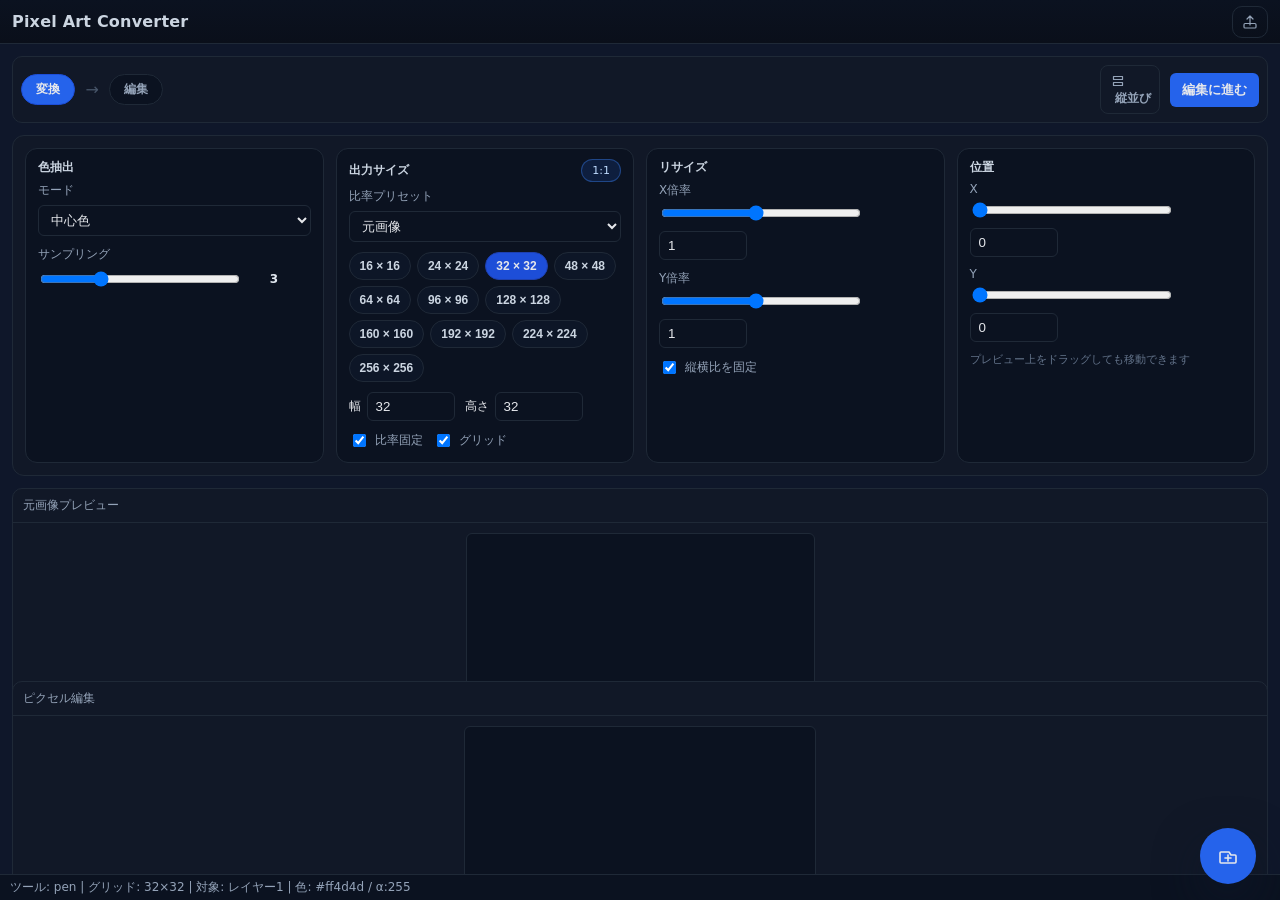
==== commit 75af11a7: "Fix preview layout and layer tools" ====
--- a/index.html
+++ b/index.html
@@ -11,8 +11,13 @@
       <div class="titlebar">
         <div class="title">Pixel Art Converter</div>
         <div class="title-actions">
-          <button id="openFileBtn" class="ghost">画像を開く</button>
-          <button id="exportToggle" class="ghost">書き出し</button>
+          <button id="exportToggle" class="ghost compact" type="button" title="書き出し">
+            <svg class="icon" viewBox="0 0 24 24" aria-hidden="true">
+              <path d="M12 16V4m0 0l4 4m-4-4L8 8" fill="none" stroke="currentColor" stroke-width="1.6" stroke-linecap="round" stroke-linejoin="round" />
+              <rect x="4" y="14" width="16" height="6" rx="1.5" fill="none" stroke="currentColor" stroke-width="1.6" stroke-linecap="round" stroke-linejoin="round" />
+            </svg>
+            <span class="visually-hidden">書き出し</span>
+          </button>
           <div id="exportPopover" class="popover hidden">
             <div class="popover-title">書き出し設定</div>
             <label>倍率 <input type="number" id="exportScale" min="1" max="64" step="1" value="1" class="num"></label>
@@ -26,25 +31,84 @@
         <aside class="sidebar">
           <div class="tool-group paint-only">
             <div class="tool-title">ツール</div>
-            <button class="tool-btn" data-tool="pen" title="ペン">🖊️</button>
-            <button class="tool-btn" data-tool="eraser" title="消しゴム">🧽</button>
-            <button class="tool-btn" data-tool="picker" title="スポイト">🎯</button>
-            <button class="tool-btn" data-tool="line" title="直線">📏</button>
-            <button class="tool-btn" data-tool="rect" title="矩形">▭</button>
-            <button class="tool-btn" data-tool="fill" title="塗りつぶし">🪣</button>
-            <button class="tool-btn" data-tool="move" title="移動">✋</button>
+            <button class="tool-btn" data-tool="pen" type="button" title="ペン">
+              <svg class="icon" viewBox="0 0 24 24" aria-hidden="true">
+                <path d="M4 16.5V20h3.5L17 10.5l-3.5-3.5L4 16.5z" fill="none" stroke="currentColor" stroke-width="1.7" stroke-linecap="round" stroke-linejoin="round" />
+                <path d="M14.5 7l2.5-2.5a2 2 0 012.8 0l.2.2a2 2 0 010 2.8L17.5 10" fill="none" stroke="currentColor" stroke-width="1.7" stroke-linecap="round" stroke-linejoin="round" />
+              </svg>
+              <span class="visually-hidden">ペン</span>
+            </button>
+            <button class="tool-btn" data-tool="eraser" type="button" title="消しゴム">
+              <svg class="icon" viewBox="0 0 24 24" aria-hidden="true">
+                <path d="M4 15l8.5-8.5a2 2 0 012.8 0L20 11.2a2 2 0 010 2.8L14.8 19a2 2 0 01-1.4.6H8.5a2 2 0 01-1.4-.6L4 17" fill="none" stroke="currentColor" stroke-width="1.7" stroke-linecap="round" stroke-linejoin="round" />
+              </svg>
+              <span class="visually-hidden">消しゴム</span>
+            </button>
+            <button class="tool-btn" data-tool="picker" type="button" title="スポイト">
+              <svg class="icon" viewBox="0 0 24 24" aria-hidden="true">
+                <path d="M13.5 5.5l-1 1 5 5 1-1a3 3 0 000-4.2l-.8-.8a3 3 0 00-4.2 0z" fill="none" stroke="currentColor" stroke-width="1.7" stroke-linecap="round" stroke-linejoin="round" />
+                <path d="M4.5 19.5l6-6" fill="none" stroke="currentColor" stroke-width="1.7" stroke-linecap="round" stroke-linejoin="round" />
+                <path d="M7.5 16.5l-2 2" fill="none" stroke="currentColor" stroke-width="1.7" stroke-linecap="round" stroke-linejoin="round" />
+              </svg>
+              <span class="visually-hidden">スポイト</span>
+            </button>
+            <button class="tool-btn" data-tool="line" type="button" title="直線">
+              <svg class="icon" viewBox="0 0 24 24" aria-hidden="true">
+                <path d="M6 18L18 6" fill="none" stroke="currentColor" stroke-width="1.7" stroke-linecap="round" />
+              </svg>
+              <span class="visually-hidden">直線</span>
+            </button>
+            <button class="tool-btn" data-tool="rect" type="button" title="矩形">
+              <svg class="icon" viewBox="0 0 24 24" aria-hidden="true">
+                <rect x="5" y="5" width="14" height="14" rx="2" ry="2" fill="none" stroke="currentColor" stroke-width="1.7" />
+              </svg>
+              <span class="visually-hidden">矩形</span>
+            </button>
+            <button class="tool-btn" data-tool="fill" type="button" title="塗りつぶし">
+              <svg class="icon" viewBox="0 0 24 24" aria-hidden="true">
+                <path d="M4 12l6-6 7.5 7.5a2.1 2.1 0 01-1.5 3.6H7.6a2.1 2.1 0 01-2.1-2.1z" fill="none" stroke="currentColor" stroke-width="1.7" stroke-linecap="round" stroke-linejoin="round" />
+                <path d="M17.5 7.5l2-2" fill="none" stroke="currentColor" stroke-width="1.7" stroke-linecap="round" />
+                <path d="M19 15.5c0 .8.6 2 1.5 2s1.5-1.2 1.5-2-.6-1.5-1.5-1.5S19 14.7 19 15.5z" fill="none" stroke="currentColor" stroke-width="1.4" />
+              </svg>
+              <span class="visually-hidden">塗りつぶし</span>
+            </button>
+            <button class="tool-btn" data-tool="move" type="button" title="移動">
+              <svg class="icon" viewBox="0 0 24 24" aria-hidden="true">
+                <path d="M12 4v16m0-16l-2.5 2.5M12 4l2.5 2.5M12 20l-2.5-2.5M12 20l2.5-2.5M4 12h16M4 12l2.5-2.5M4 12l2.5 2.5M20 12l-2.5-2.5M20 12l-2.5 2.5" fill="none" stroke="currentColor" stroke-width="1.6" stroke-linecap="round" stroke-linejoin="round" />
+              </svg>
+              <span class="visually-hidden">移動</span>
+            </button>
           </div>
 
           <div class="tool-group paint-only">
             <div class="tool-title">編集</div>
-            <button type="button" id="undoBtn" title="Undo">↶</button>
-            <button type="button" id="redoBtn" title="Redo">↷</button>
-            <button type="button" id="clearPaintBtn" title="レイヤークリア">✕</button>
+            <button type="button" id="undoBtn" class="ghost compact" title="元に戻す">
+              <svg class="icon" viewBox="0 0 24 24" aria-hidden="true">
+                <path d="M7 11L3 7l4-4" fill="none" stroke="currentColor" stroke-width="1.7" stroke-linecap="round" stroke-linejoin="round" />
+                <path d="M4 7h8.5a6.5 6.5 0 110 13H8" fill="none" stroke="currentColor" stroke-width="1.7" stroke-linecap="round" stroke-linejoin="round" />
+              </svg>
+              <span class="visually-hidden">元に戻す</span>
+            </button>
+            <button type="button" id="redoBtn" class="ghost compact" title="やり直す">
+              <svg class="icon" viewBox="0 0 24 24" aria-hidden="true">
+                <path d="M17 11l4-4-4-4" fill="none" stroke="currentColor" stroke-width="1.7" stroke-linecap="round" stroke-linejoin="round" />
+                <path d="M20 7h-8.5a6.5 6.5 0 100 13H16" fill="none" stroke="currentColor" stroke-width="1.7" stroke-linecap="round" stroke-linejoin="round" />
+              </svg>
+              <span class="visually-hidden">やり直す</span>
+            </button>
+            <button type="button" id="clearPaintBtn" class="ghost compact" title="レイヤーをクリア">
+              <svg class="icon" viewBox="0 0 24 24" aria-hidden="true">
+                <path d="M5 7h14" fill="none" stroke="currentColor" stroke-width="1.7" stroke-linecap="round" />
+                <path d="M9 7V5h6v2" fill="none" stroke="currentColor" stroke-width="1.7" stroke-linecap="round" stroke-linejoin="round" />
+                <path d="M8 7v11a1 1 0 001 1h6a1 1 0 001-1V7" fill="none" stroke="currentColor" stroke-width="1.7" stroke-linecap="round" stroke-linejoin="round" />
+              </svg>
+              <span class="visually-hidden">クリア</span>
+            </button>
           </div>
 
           <div class="tool-group paint-only">
             <div class="tool-title">カラー</div>
-            <input type="color" id="color" value="#ff4d4d"/>
+            <input type="color" id="color" value="#ff4d4d" />
             <label class="mini">不透明度 <input type="range" id="alpha" min="0" max="255" value="255"></label>
           </div>
 
@@ -57,7 +121,6 @@
               </select>
             </label>
             <label class="mini">サイズ <input type="number" id="brushSize" min="1" max="16" value="1" class="num"></label>
-            <!-- 保持のための隠しセレクト -->
             <select id="tool" class="visually-hidden">
               <option value="pen" selected>ペン</option>
               <option value="eraser">消しゴム</option>
@@ -73,76 +136,124 @@
         <section class="workspace">
           <div class="mode-bar">
             <div class="mode-steps">
-              <div class="step" data-step="convert">1 変換</div>
+              <div class="step" data-step="convert">変換</div>
               <div class="arrow">→</div>
-              <div class="step" data-step="edit">2 編集</div>
+              <div class="step" data-step="edit">編集</div>
               <div class="spacer"></div>
-              <button id="backToConvertBtn" class="ghost hidden">変換に戻る</button>
-              <button id="finalizeBtn" class="primary">編集に進む</button>
+              <button id="viewToggleBtn" class="ghost compact" type="button" title="表示モード切替">
+                <svg class="icon" viewBox="0 0 24 24" aria-hidden="true">
+                  <path d="M5 6h6v6H5zM13 6h6v6h-6zM5 14h14v4H5z" fill="none" stroke="currentColor" stroke-width="1.6" stroke-linejoin="round" />
+                </svg>
+                <span class="label">縦並び</span>
+              </button>
+              <button id="backToConvertBtn" class="ghost hidden" type="button">戻る</button>
+              <button id="finalizeBtn" class="primary" type="button">編集に進む</button>
             </div>
           </div>
 
           <div class="topbar">
-            <div class="group normalize-only">
-              <div class="group-title">変換方法</div>
-              <div class="row">
-                <label>色の決め方
+            <div class="control-card normalize-only">
+              <div class="card-header">
+                <span class="card-title">色抽出</span>
+              </div>
+              <div class="card-body">
+                <label class="field">
+                  <span>モード</span>
                   <select id="method">
-                    <option value="mode">最頻色（ブロック内で最も多い色）</option>
-                    <option value="center" selected>中心（ブロック中心の色）</option>
-                    <option value="average">平均（ブロック平均色）</option>
+                    <option value="mode">最頻色</option>
+                    <option value="center" selected>中心色</option>
+                    <option value="average">平均色</option>
                   </select>
                 </label>
-                <label>サンプリング密度 <input type="range" id="quality" min="1" max="8" value="3"> <span id="qualityLabel">3</span></label>
-              </div>
-            </div>
-
-            <div class="group normalize-only">
-              <div class="group-title">グリッド設定（出力サイズ）</div>
-              <div class="row">
-                <label>W <input type="number" id="gridW" min="1" max="256" value="32" class="num"></label>
-                <label>H <input type="number" id="gridH" min="1" max="256" value="32" class="num"></label>
-                <label><input type="checkbox" id="gridLockAspect" checked> 比率を固定</label>
-                <label>比率（W:H）<input type="text" id="gridAspect" value="1:1" class="num" placeholder="1:1"></label>
-                <label><input type="checkbox" id="showGrid" checked> グリッドを表示</label>
-              </div>
-            </div>
-
-            <div class="group normalize-only">
-              <div class="group-title">拡大縮小</div>
-              <div class="row">
-                <label>X
-                  <input type="range" id="scaleX" min="0.1" max="2" step="0.1" value="1">
-                  <input type="number" id="scaleXNum" min="0.1" max="2" step="0.1" value="1" class="num">
-                </label>
-                <label>Y
-                  <input type="range" id="scaleY" min="0.1" max="2" step="0.1" value="1">
-                  <input type="number" id="scaleYNum" min="0.1" max="2" step="0.1" value="1" class="num">
-                </label>
-                <label><input type="checkbox" id="lockAspect" checked> 縦横比を固定</label>
-              </div>
-            </div>
-
-            <div class="group normalize-only">
-              <div class="group-title">位置調整</div>
-              <div class="row">
-                <label>X
-                  <input type="range" id="offsetXRange" min="0" max="0" step="1" value="0">
-                  <input type="number" id="offsetX" value="0" class="num">
-                </label>
-                <label>Y
-                  <input type="range" id="offsetYRange" min="0" max="0" step="1" value="0">
-                  <input type="number" id="offsetY" value="0" class="num">
-                </label>
-                <div class="hint">プレビュー上をドラッグしても位置を動かせます</div>
-              </div>
-            </div>
-          </div>
-
-          <div class="canvas-area">
+                <label class="field">
+                  <span>サンプリング</span>
+                  <div class="range-field">
+                    <input type="range" id="quality" min="1" max="8" value="3">
+                    <span id="qualityLabel" class="range-value">3</span>
+                  </div>
+                </label>
+              </div>
+            </div>
+
+            <div class="control-card normalize-only">
+              <div class="card-header">
+                <span class="card-title">出力サイズ</span>
+                <div class="aspect-chip" id="gridAspectBadge">1:1</div>
+              </div>
+              <div class="card-body">
+                <label class="field">
+                  <span>比率プリセット</span>
+                  <select id="aspectPreset">
+                    <option value="auto">元画像</option>
+                    <option value="1:1">1:1</option>
+                    <option value="4:3">4:3</option>
+                    <option value="3:4">3:4</option>
+                    <option value="16:9">16:9</option>
+                    <option value="9:16">9:16</option>
+                  </select>
+                </label>
+                <div class="preset-row" id="gridPresetList" role="group" aria-label="グリッドプリセット"></div>
+                <div class="field-row">
+                  <label>幅 <input type="number" id="gridW" min="1" max="256" value="32" class="num"></label>
+                  <label>高さ <input type="number" id="gridH" min="1" max="256" value="32" class="num"></label>
+                  <label class="switch"><input type="checkbox" id="gridLockAspect" checked> 比率固定</label>
+                  <label class="switch"><input type="checkbox" id="showGrid" checked> グリッド</label>
+                </div>
+                <input type="hidden" id="gridAspect" value="1:1">
+              </div>
+            </div>
+
+            <div class="control-card normalize-only">
+              <div class="card-header">
+                <span class="card-title">リサイズ</span>
+              </div>
+              <div class="card-body">
+                <label class="field compact">
+                  <span>X倍率</span>
+                  <div class="range-field">
+                    <input type="range" id="scaleX" min="0.1" max="2" step="0.1" value="1">
+                    <input type="number" id="scaleXNum" min="0.1" max="2" step="0.1" value="1" class="num">
+                  </div>
+                </label>
+                <label class="field compact">
+                  <span>Y倍率</span>
+                  <div class="range-field">
+                    <input type="range" id="scaleY" min="0.1" max="2" step="0.1" value="1">
+                    <input type="number" id="scaleYNum" min="0.1" max="2" step="0.1" value="1" class="num">
+                  </div>
+                </label>
+                <label class="switch"><input type="checkbox" id="lockAspect" checked> 縦横比を固定</label>
+              </div>
+            </div>
+
+            <div class="control-card normalize-only">
+              <div class="card-header">
+                <span class="card-title">位置</span>
+              </div>
+              <div class="card-body">
+                <label class="field compact">
+                  <span>X</span>
+                  <div class="range-field">
+                    <input type="range" id="offsetXRange" min="0" max="0" step="1" value="0">
+                    <input type="number" id="offsetX" value="0" class="num">
+                  </div>
+                </label>
+                <label class="field compact">
+                  <span>Y</span>
+                  <div class="range-field">
+                    <input type="range" id="offsetYRange" min="0" max="0" step="1" value="0">
+                    <input type="number" id="offsetY" value="0" class="num">
+                  </div>
+                </label>
+                <div class="hint">プレビュー上をドラッグしても移動できます</div>
+              </div>
+            </div>
+          </div>
+
+          <div class="canvas-area" data-view="stack">
             <div class="canvas-wrap" id="previewWrap">
               <div class="panel-header">
-                <span>元画像（ビュー）＋グリッド</span>
+                <span>元画像プレビュー</span>
               </div>
               <div class="canvas-surface checker" id="previewSurface"><canvas id="previewCanvas" width="512" height="512"></canvas></div>
             </div>
@@ -150,14 +261,46 @@
               <div class="panel-header">
                 <span>ピクセル編集</span>
                 <div class="mobile-tools" aria-label="ツール(モバイル)">
-                  <!-- よく使う順に整理: ペン/消しゴム/塗り/スポイト/直線/矩形/移動 -->
-                  <button class="tool-btn" data-tool="pen" title="ペン">🖊️</button>
-                  <button class="tool-btn" data-tool="eraser" title="消しゴム">🧽</button>
-                  <button class="tool-btn" data-tool="fill" title="塗りつぶし">🪣</button>
-                  <button class="tool-btn" data-tool="picker" title="スポイト">🎯</button>
-                  <button class="tool-btn" data-tool="line" title="直線">📏</button>
-                  <button class="tool-btn" data-tool="rect" title="矩形">▭</button>
-                  <button class="tool-btn" data-tool="move" title="移動">✋</button>
+                  <button class="tool-btn" data-tool="pen" type="button" title="ペン">
+                    <svg class="icon" viewBox="0 0 24 24" aria-hidden="true">
+                      <path d="M4 16.5V20h3.5L17 10.5l-3.5-3.5L4 16.5z" fill="none" stroke="currentColor" stroke-width="1.7" stroke-linecap="round" stroke-linejoin="round" />
+                      <path d="M14.5 7l2.5-2.5a2 2 0 012.8 0l.2.2a2 2 0 010 2.8L17.5 10" fill="none" stroke="currentColor" stroke-width="1.7" stroke-linecap="round" stroke-linejoin="round" />
+                    </svg>
+                  </button>
+                  <button class="tool-btn" data-tool="eraser" type="button" title="消しゴム">
+                    <svg class="icon" viewBox="0 0 24 24" aria-hidden="true">
+                      <path d="M4 15l8.5-8.5a2 2 0 012.8 0L20 11.2a2 2 0 010 2.8L14.8 19a2 2 0 01-1.4.6H8.5a2 2 0 01-1.4-.6L4 17" fill="none" stroke="currentColor" stroke-width="1.7" stroke-linecap="round" stroke-linejoin="round" />
+                    </svg>
+                  </button>
+                  <button class="tool-btn" data-tool="fill" type="button" title="塗りつぶし">
+                    <svg class="icon" viewBox="0 0 24 24" aria-hidden="true">
+                      <path d="M4 12l6-6 7.5 7.5a2.1 2.1 0 01-1.5 3.6H7.6a2.1 2.1 0 01-2.1-2.1z" fill="none" stroke="currentColor" stroke-width="1.7" stroke-linecap="round" stroke-linejoin="round" />
+                      <path d="M17.5 7.5l2-2" fill="none" stroke="currentColor" stroke-width="1.7" stroke-linecap="round" />
+                      <path d="M19 15.5c0 .8.6 2 1.5 2s1.5-1.2 1.5-2-.6-1.5-1.5-1.5S19 14.7 19 15.5z" fill="none" stroke="currentColor" stroke-width="1.4" />
+                    </svg>
+                  </button>
+                  <button class="tool-btn" data-tool="picker" type="button" title="スポイト">
+                    <svg class="icon" viewBox="0 0 24 24" aria-hidden="true">
+                      <path d="M13.5 5.5l-1 1 5 5 1-1a3 3 0 000-4.2l-.8-.8a3 3 0 00-4.2 0z" fill="none" stroke="currentColor" stroke-width="1.7" stroke-linecap="round" stroke-linejoin="round" />
+                      <path d="M4.5 19.5l6-6" fill="none" stroke="currentColor" stroke-width="1.7" stroke-linecap="round" stroke-linejoin="round" />
+                      <path d="M7.5 16.5l-2 2" fill="none" stroke="currentColor" stroke-width="1.7" stroke-linecap="round" stroke-linejoin="round" />
+                    </svg>
+                  </button>
+                  <button class="tool-btn" data-tool="line" type="button" title="直線">
+                    <svg class="icon" viewBox="0 0 24 24" aria-hidden="true">
+                      <path d="M6 18L18 6" fill="none" stroke="currentColor" stroke-width="1.7" stroke-linecap="round" />
+                    </svg>
+                  </button>
+                  <button class="tool-btn" data-tool="rect" type="button" title="矩形">
+                    <svg class="icon" viewBox="0 0 24 24" aria-hidden="true">
+                      <rect x="5" y="5" width="14" height="14" rx="2" ry="2" fill="none" stroke="currentColor" stroke-width="1.7" />
+                    </svg>
+                  </button>
+                  <button class="tool-btn" data-tool="move" type="button" title="移動">
+                    <svg class="icon" viewBox="0 0 24 24" aria-hidden="true">
+                      <path d="M12 4v16m0-16l-2.5 2.5M12 4l2.5 2.5M12 20l-2.5-2.5M12 20l2.5-2.5M4 12h16M4 12l2.5-2.5M4 12l2.5 2.5M20 12l-2.5-2.5M20 12l-2.5 2.5" fill="none" stroke="currentColor" stroke-width="1.6" stroke-linecap="round" stroke-linejoin="round" />
+                    </svg>
+                  </button>
                 </div>
                 <div class="bg-selector" aria-label="背景色">
                   <button class="bg-btn" data-bg="checker" title="チェッカー(透明)">▦</button>
@@ -167,17 +310,8 @@
                   <button class="bg-btn" data-bg="gray" title="濃灰">▨</button>
                   <input type="color" id="bgColorPicker" class="bg-color-picker" title="カスタム色">
                 </div>
-                <button id="layersToggle" class="ghost" title="レイヤー">レイヤー</button>
               </div>
               <div class="canvas-surface checker" id="outputSurface"><canvas id="outputCanvas" width="32" height="32" class="pixelated"></canvas></div>
-              <div id="layersPopover" class="popover hidden">
-                <div class="popover-title">レイヤー</div>
-                <div id="layerListMobile" class="layer-list"></div>
-                <div class="row gap" style="margin-top:6px;">
-                  <button type="button" id="addLayerBtnMobile">追加</button>
-                  <button type="button" id="removeLayerBtnMobile">削除</button>
-                </div>
-              </div>
             </div>
           </div>
         </section>
@@ -205,36 +339,88 @@
               <div id="colorHistory" class="color-history"></div>
             </div>
           </div>
-
-          
         </aside>
       </div>
 
       <div class="statusbar">
         <div id="statusText">準備完了</div>
       </div>
-      <!-- Mobile bottom toolbar (edit mode) -->
+
       <div class="mobile-bottom-bar" aria-label="モバイル操作">
-        <button id="mobileUndo" title="元に戻す">↶</button>
-        <button id="mobileRedo" title="やり直す">↷</button>
+        <button id="mobileUndo" type="button" title="元に戻す">
+          <svg class="icon" viewBox="0 0 24 24" aria-hidden="true">
+            <path d="M7 11L3 7l4-4" fill="none" stroke="currentColor" stroke-width="1.7" stroke-linecap="round" stroke-linejoin="round" />
+            <path d="M4 7h8.5a6.5 6.5 0 110 13H8" fill="none" stroke="currentColor" stroke-width="1.7" stroke-linecap="round" stroke-linejoin="round" />
+          </svg>
+        </button>
+        <button id="mobileRedo" type="button" title="やり直す">
+          <svg class="icon" viewBox="0 0 24 24" aria-hidden="true">
+            <path d="M17 11l4-4-4-4" fill="none" stroke="currentColor" stroke-width="1.7" stroke-linecap="round" stroke-linejoin="round" />
+            <path d="M20 7h-8.5a6.5 6.5 0 100 13H16" fill="none" stroke="currentColor" stroke-width="1.7" stroke-linecap="round" stroke-linejoin="round" />
+          </svg>
+        </button>
         <div class="divider"></div>
-        <button class="tool-btn" data-tool="pen" title="ペン">🖊️</button>
-        <button class="tool-btn" data-tool="eraser" title="消しゴム">🧽</button>
-        <button class="tool-btn" data-tool="fill" title="塗りつぶし">🪣</button>
-        <button class="tool-btn" data-tool="picker" title="スポイト">🎯</button>
+        <button class="tool-btn" data-tool="pen" type="button" title="ペン">
+          <svg class="icon" viewBox="0 0 24 24" aria-hidden="true">
+            <path d="M4 16.5V20h3.5L17 10.5l-3.5-3.5L4 16.5z" fill="none" stroke="currentColor" stroke-width="1.7" stroke-linecap="round" stroke-linejoin="round" />
+            <path d="M14.5 7l2.5-2.5a2 2 0 012.8 0l.2.2a2 2 0 010 2.8L17.5 10" fill="none" stroke="currentColor" stroke-width="1.7" stroke-linecap="round" stroke-linejoin="round" />
+          </svg>
+        </button>
+        <button class="tool-btn" data-tool="eraser" type="button" title="消しゴム">
+          <svg class="icon" viewBox="0 0 24 24" aria-hidden="true">
+            <path d="M4 15l8.5-8.5a2 2 0 012.8 0L20 11.2a2 2 0 010 2.8L14.8 19a2 2 0 01-1.4.6H8.5a2 2 0 01-1.4-.6L4 17" fill="none" stroke="currentColor" stroke-width="1.7" stroke-linecap="round" stroke-linejoin="round" />
+          </svg>
+        </button>
+        <button class="tool-btn" data-tool="fill" type="button" title="塗りつぶし">
+          <svg class="icon" viewBox="0 0 24 24" aria-hidden="true">
+            <path d="M4 12l6-6 7.5 7.5a2.1 2.1 0 01-1.5 3.6H7.6a2.1 2.1 0 01-2.1-2.1z" fill="none" stroke="currentColor" stroke-width="1.7" stroke-linecap="round" stroke-linejoin="round" />
+            <path d="M17.5 7.5l2-2" fill="none" stroke="currentColor" stroke-width="1.7" stroke-linecap="round" />
+            <path d="M19 15.5c0 .8.6 2 1.5 2s1.5-1.2 1.5-2-.6-1.5-1.5-1.5S19 14.7 19 15.5z" fill="none" stroke="currentColor" stroke-width="1.4" />
+          </svg>
+        </button>
+        <button class="tool-btn" data-tool="picker" type="button" title="スポイト">
+          <svg class="icon" viewBox="0 0 24 24" aria-hidden="true">
+            <path d="M13.5 5.5l-1 1 5 5 1-1a3 3 0 000-4.2l-.8-.8a3 3 0 00-4.2 0z" fill="none" stroke="currentColor" stroke-width="1.7" stroke-linecap="round" stroke-linejoin="round" />
+            <path d="M4.5 19.5l6-6" fill="none" stroke="currentColor" stroke-width="1.7" stroke-linecap="round" stroke-linejoin="round" />
+            <path d="M7.5 16.5l-2 2" fill="none" stroke="currentColor" stroke-width="1.7" stroke-linecap="round" stroke-linejoin="round" />
+          </svg>
+        </button>
         <div class="divider"></div>
-        <button id="mobileBrushDec" title="ブラシ縮小">－</button>
+        <button id="mobileBrushDec" type="button" title="ブラシ縮小">
+          <svg class="icon" viewBox="0 0 24 24" aria-hidden="true">
+            <path d="M6 12h12" fill="none" stroke="currentColor" stroke-width="1.8" stroke-linecap="round" />
+          </svg>
+        </button>
         <span id="mobileBrushSize" class="label">1</span>
-        <button id="mobileBrushInc" title="ブラシ拡大">＋</button>
+        <button id="mobileBrushInc" type="button" title="ブラシ拡大">
+          <svg class="icon" viewBox="0 0 24 24" aria-hidden="true">
+            <path d="M12 6v12M6 12h12" fill="none" stroke="currentColor" stroke-width="1.8" stroke-linecap="round" />
+          </svg>
+        </button>
         <div class="divider"></div>
-        <button id="mobileColorBtn" title="色を選択" class="color-chip"></button>
-        <button id="layersToggleMobile" class="ghost" title="レイヤー">レイヤー</button>
+        <button id="mobileColorBtn" type="button" title="色を選択" class="color-chip"></button>
+        <input type="color" id="mobileColorInput" class="visually-hidden" />
+        <button id="layersToggleMobile" class="ghost compact" type="button" title="レイヤー">
+          <svg class="icon" viewBox="0 0 24 24" aria-hidden="true">
+            <path d="M4 8l8-4 8 4-8 4-8-4z" fill="none" stroke="currentColor" stroke-width="1.6" stroke-linejoin="round" />
+            <path d="M4 12l8 4 8-4" fill="none" stroke="currentColor" stroke-width="1.6" stroke-linejoin="round" />
+          </svg>
+        </button>
       </div>
-      <!-- Mobile full-screen Layers modal -->
+
+      <button id="openFileBtn" class="floating-open" type="button" title="画像を開く">
+        <svg class="icon" viewBox="0 0 24 24" aria-hidden="true">
+          <path d="M5 19h14a1 1 0 001-1v-6a1 1 0 00-1-1h-4l-2-3H5a1 1 0 00-1 1v9a1 1 0 001 1z" fill="none" stroke="currentColor" stroke-width="1.6" stroke-linejoin="round" />
+          <path d="M12 11v6" fill="none" stroke="currentColor" stroke-width="1.6" stroke-linecap="round" />
+          <path d="M9 14h6" fill="none" stroke="currentColor" stroke-width="1.6" stroke-linecap="round" />
+        </svg>
+        <span class="visually-hidden">画像を開く</span>
+      </button>
+
       <div id="layersModal" class="layer-modal hidden" aria-modal="true" role="dialog">
         <div class="layer-modal-header">
           <div class="title">レイヤー</div>
-          <button id="closeLayersModal" class="ghost">閉じる</button>
+          <button id="closeLayersModal" class="ghost" type="button">閉じる</button>
         </div>
         <div id="layersListMobileFull" class="layer-list mobile"></div>
         <div class="layer-modal-footer">
@@ -244,7 +430,6 @@
       </div>
     </div>
 
-    <button type="button" id="addImageBtn" class="floating-add-btn" title="画像を追加">画像を追加</button>
     <script src="app.js"></script>
   </body>
-  </html>
+</html>
--- a/styles.css
+++ b/styles.css
@@ -14,16 +14,21 @@
   overscroll-behavior: none;
 }
 
+.icon { width: 20px; height: 20px; display: block; flex-shrink: 0; }
+.compact .icon { width: 18px; height: 18px; }
+
+button.compact { padding: 6px 8px; border-radius: 8px; }
+
 /* App shell */
-.app-frame { display: grid; grid-template-rows: 44px 1fr 26px; height: 100vh; height: 100svh; }
+.app-frame { display: grid; grid-template-rows: 44px 1fr 26px; height: 100vh; height: 100svh; position: relative; }
 .titlebar {
   display: flex; align-items: center; justify-content: space-between;
   padding: 0 12px; border-bottom: 1px solid #1f2937; background: linear-gradient(180deg, #0b1220, #0a0f1a);
 }
 .title { font-weight: 600; letter-spacing: .2px; color: #cbd5e1; }
-.title-actions { display: flex; gap: 8px; align-items: center; }
-.title-actions { position: relative; }
-.popover { position: absolute; right: 0; top: 36px; width: 260px; background: var(--card); border: 1px solid #1f2937; border-radius: 10px; padding: 10px; display: grid; gap: 10px; z-index: 50; }
+.title-actions { display: flex; gap: 8px; align-items: center; position: relative; }
+.title-actions .compact { border-radius: 10px; }
+.popover { position: absolute; right: 0; top: 40px; width: 260px; background: var(--card); border: 1px solid #1f2937; border-radius: 12px; padding: 12px; display: grid; gap: 12px; z-index: 50; box-shadow: 0 18px 50px rgba(15,23,42,0.6); }
 .popover-title { font-size: 12px; color: var(--muted); }
 
 .main { display: grid; grid-template-columns: 72px 1fr 320px; gap: 12px; padding: 12px; overflow: hidden; min-height: 0; }
@@ -43,29 +48,52 @@
 /* Workspace */
 .workspace { display: grid; grid-template-rows: auto minmax(0, auto) 1fr; gap: 12px; min-width: 0; min-height: 0; }
 .mode-bar { background: var(--card); border: 1px solid #1f2937; border-radius: 10px; padding: 8px; position: sticky; top: 0; z-index: 10; }
-.topbar { background: var(--card); border: 1px solid #1f2937; border-radius: 10px; padding: 8px; display: grid; gap: 8px; overflow-y: auto; max-height: 40vh; }
-.group { display: grid; gap: 6px; }
-.group-title { font-size: 11px; color: #94a3b8; padding: 2px 2px 0; }
-.mode-steps { display: flex; align-items: center; gap: 8px; }
-.mode-steps .step { padding: 6px 10px; border-radius: 999px; border: 1px solid #1f2937; background: #0b1220; color: #94a3b8; font-weight: 600; font-size: 12px; }
+.topbar { background: var(--card); border: 1px solid #1f2937; border-radius: 12px; padding: 12px; display: grid; gap: 12px; overflow-y: auto; max-height: 42vh; grid-template-columns: repeat(auto-fit, minmax(240px, 1fr)); align-content: start; }
+.control-card { background: #0b1220; border: 1px solid #1f2937; border-radius: 12px; display: flex; flex-direction: column; gap: 0; min-width: 0; }
+.control-card .card-header { display: flex; align-items: center; justify-content: space-between; padding: 10px 12px 0; }
+.card-title { font-size: 12px; font-weight: 600; color: #cbd5e1; letter-spacing: .01em; }
+.control-card .card-body { padding: 6px 12px 12px; display: grid; gap: 10px; }
+.field { display: grid; gap: 6px; font-size: 12px; color: #94a3b8; }
+.field.compact { gap: 4px; }
+.range-field { display: flex; align-items: center; gap: 8px; flex-wrap: wrap; }
+.range-value { min-width: 28px; text-align: right; font-weight: 600; color: #e2e8f0; }
+.preset-row { display: flex; flex-wrap: wrap; gap: 6px; }
+.preset-row button { background: #0d1627; border: 1px solid #1f2937; color: #cbd5e1; padding: 6px 10px; border-radius: 999px; font-size: 12px; cursor: pointer; transition: background .2s ease, border-color .2s ease; }
+.preset-row button:hover { background: #13203a; }
+.preset-row button.active { background: #1d4ed8; border-color: #1e40af; color: #e5e7eb; }
+.field-row { display: flex; flex-wrap: wrap; gap: 10px; align-items: center; }
+.field-row label { display: inline-flex; align-items: center; gap: 6px; font-size: 12px; }
+.aspect-chip { background: rgba(37,99,235,0.15); color: #bfdbfe; font-size: 11px; padding: 4px 10px; border-radius: 999px; border: 1px solid rgba(59,130,246,0.4); }
+.switch { font-size: 12px; color: #94a3b8; display: inline-flex; align-items: center; gap: 6px; }
+.hint { font-size: 11px; color: #64748b; }
+.mode-steps { display: flex; align-items: center; gap: 10px; }
+.mode-steps .step { padding: 6px 14px; border-radius: 999px; border: 1px solid #1f2937; background: #0b1220; color: #94a3b8; font-weight: 600; font-size: 12px; letter-spacing: .02em; }
+.mode-steps .label { font-size: 12px; color: #94a3b8; margin-left: 6px; }
 .mode-steps .step.active { background: #2563eb; color: #e5e7eb; border-color: #1d4ed8; }
 .mode-steps .arrow { color: #475569; }
 .mode-steps .spacer { flex: 1; }
 .topbar .row { display: flex; flex-wrap: wrap; gap: 12px; align-items: center; }
 .divider { width: 1px; height: 24px; background: #1f2937; }
 /* Mobile bottom toolbar */
-.mobile-bottom-bar { display: none; position: fixed; left: 0; right: 0; bottom: 26px; /* above statusbar */
-  background: rgba(10,15,26,0.95); backdrop-filter: saturate(120%) blur(6px);
-  border-top: 1px solid #1f2937; padding: 6px 8px calc(6px + env(safe-area-inset-bottom));
-  z-index: 100; gap: 6px; align-items: center; justify-content: center; }
-.mobile-bottom-bar { display: none; }
-.mobile-bottom-bar button, .mobile-bottom-bar .tool-btn { background: #0b1220; border: 1px solid #1f2937; color: #e5e7eb; border-radius: 10px; padding: 8px; min-width: 40px; min-height: 40px; font-size: 16px; }
+.mobile-bottom-bar { display: none; position: fixed; left: 0; right: 0; bottom: 0;
+  background: rgba(8,12,22,0.95); backdrop-filter: saturate(130%) blur(10px);
+  border-top: 1px solid #1f2937; padding: 10px 12px calc(12px + env(safe-area-inset-bottom));
+  z-index: 120; gap: 8px; align-items: center; justify-content: flex-start; overflow-x: auto; overflow-y: hidden; }
+.mobile-bottom-bar::-webkit-scrollbar { display: none; }
+.mobile-bottom-bar { scrollbar-width: none; }
+.mobile-bottom-bar button, .mobile-bottom-bar .tool-btn { background: #0b1220; border: 1px solid #1f2937; color: #e5e7eb; border-radius: 12px; padding: 10px; min-width: 44px; min-height: 44px; font-size: 16px; flex: 0 0 auto; }
 .mobile-bottom-bar .tool-btn.active { outline: 2px solid #2563eb; background: #0f1a2e; }
-.mobile-bottom-bar .label { min-width: 24px; text-align: center; color: #94a3b8; font-weight: 600; }
-.mobile-bottom-bar .divider { width: 1px; height: 28px; background: #1f2937; }
-.mobile-bottom-bar .color-chip { min-width: 40px; min-height: 40px; border-radius: 8px; border: 1px solid #1f2937; }
-
-.canvas-area { display: grid; grid-template-columns: 1fr 1fr; gap: 12px; min-height: 0; }
+.mobile-bottom-bar .label { min-width: 28px; text-align: center; color: #94a3b8; font-weight: 600; }
+.mobile-bottom-bar .divider { width: 1px; height: 32px; background: #1f2937; flex: 0 0 auto; }
+.mobile-bottom-bar .color-chip { min-width: 44px; min-height: 44px; border-radius: 10px; border: 1px solid #1f2937; }
+
+.canvas-area { display: grid; gap: 12px; min-height: 0; grid-template-columns: 1fr; grid-template-rows: repeat(2, minmax(0, 1fr)); }
+.canvas-area[data-view="stack"] .canvas-wrap { min-height: clamp(240px, 45vh, 520px); }
+.canvas-area[data-view="split"] .canvas-wrap { min-height: clamp(240px, 60vh, 520px); }
+.canvas-area[data-view="output"] .canvas-wrap { min-height: clamp(260px, 60vh, 560px); }
+.canvas-area[data-view="split"] { grid-template-columns: repeat(2, minmax(0, 1fr)); grid-template-rows: 1fr; }
+.canvas-area[data-view="preview"] #outputWrap { display: none; }
+.canvas-area[data-view="output"] #previewWrap { display: none; }
 .canvas-area .canvas-wrap { min-height: 0; }
 .canvas-surface { padding: 10px; overflow: auto; height: 100%; display: flex; align-items: center; justify-content: center; }
 #outputSurface.canvas-surface {
@@ -117,34 +145,12 @@
 .ghost { background: transparent; color: #94a3b8; border: 1px solid #1f2937; }
 .primary { background: #2563eb; color: #e5e7eb; }
 .num { width: 88px; }
-.floating-add-btn {
-  position: fixed;
-  right: 24px;
-  bottom: calc(48px + env(safe-area-inset-bottom));
-  background: #2563eb;
-  color: #e5e7eb;
-  border-radius: 999px;
-  padding: 12px 20px;
-  box-shadow: 0 12px 24px rgba(15, 23, 42, 0.45);
-  display: flex;
-  align-items: center;
-  gap: 8px;
-  font-size: 14px;
-  z-index: 150;
-}
-.floating-add-btn::before {
-  content: '+';
-  font-size: 16px;
-}
-.floating-add-btn:focus-visible {
-  outline: 3px solid rgba(37, 99, 235, 0.6);
-  outline-offset: 4px;
-}
-.floating-add-btn:hover {
-  background: #1d4ed8;
-}
 .stepper button { padding: 4px 8px; margin-left: 4px; background: #374151; color: #e5e7eb; border-radius: 6px; border: 1px solid #1f2937; }
 .stepper button:hover { background: #4b5563; }
+
+.floating-open { position: fixed; right: 24px; bottom: 16px; width: 56px; height: 56px; border-radius: 999px; background: #2563eb; color: #e5e7eb; display: grid; place-items: center; box-shadow: 0 18px 45px rgba(14, 23, 42, 0.6); z-index: 140; border: none; }
+.floating-open .icon { width: 24px; height: 24px; }
+.edit-mode .floating-open { display: none !important; }
 
 /* Mode toggles */
 .hidden { display: none !important; }
@@ -155,26 +161,25 @@
 body:not(.edit-mode) .paint-only { opacity: .5; pointer-events: none; }
 body:not(.edit-mode) .sidebar { display: none; }
 /* Normalize mode: show both preview and output side by side */
-body:not(.edit-mode) .canvas-area { grid-template-columns: 1fr 1fr; }
 /* Edit mode: single surface (output only) */
 .edit-mode #previewWrap { display: none; }
-.edit-mode .canvas-area { grid-template-columns: 1fr; }
+.edit-mode .canvas-area { grid-template-columns: 1fr; grid-template-rows: 1fr; }
+.edit-mode #viewToggleBtn { display: none; }
 
 /* Layer list */
-.layer-list { display: grid; gap: 8px; }
-.layer-item { display: grid; grid-template-columns: 56px 1fr auto; align-items: center; gap: 8px; padding: 6px; border: 1px solid #1f2937; border-radius: 8px; background: #0b1220; cursor: pointer; }
+.layer-list { display: grid; gap: 6px; }
+.layer-item { display: grid; grid-template-columns: 48px 1fr auto; align-items: center; gap: 8px; padding: 6px 8px; border: 1px solid #1f2937; border-radius: 8px; background: #0b1220; cursor: pointer; min-height: 58px; }
 .layer-item.selected { outline: 2px solid #2563eb; background: #0f1a2e; }
-.layer-thumb { width: 56px; height: 56px; border-radius: 6px; overflow: hidden; background: #111827; display: grid; place-items: center; }
-.layer-thumb canvas { width: 56px; height: 56px; image-rendering: pixelated; }
+.layer-thumb { width: 48px; height: 48px; border-radius: 6px; overflow: hidden; background: #111827; display: grid; place-items: center; }
+.layer-thumb canvas { width: 48px; height: 48px; image-rendering: pixelated; }
 .layer-meta { display: flex; flex-direction: column; gap: 2px; }
 .layer-name { font-size: 12px; color: #e5e7eb; }
 .layer-tags { font-size: 10px; color: #94a3b8; }
-.layer-eye { background: transparent; border: 1px solid #1f2937; color: #94a3b8; border-radius: 6px; width: 28px; height: 28px; display: grid; place-items: center; cursor: pointer; }
-.layer-eye::before { content: '👁️'; }
-.layer-item.is-hidden .layer-eye::before { content: '🚫'; }
-.layer-btn { background: transparent; border: 1px solid #1f2937; color: #94a3b8; border-radius: 6px; width: 28px; height: 28px; display: grid; place-items: center; cursor: pointer; }
+.layer-eye { background: transparent; border: 1px solid #1f2937; color: #94a3b8; border-radius: 6px; width: 26px; height: 26px; display: grid; place-items: center; cursor: pointer; }
+.layer-eye svg { width: 16px; height: 16px; }
+.layer-item.is-hidden .layer-eye { color: #f87171; }
+.layer-btn { background: transparent; border: 1px solid #1f2937; color: #94a3b8; border-radius: 6px; width: 26px; height: 26px; display: grid; place-items: center; cursor: pointer; font-size: 14px; }
 .edit-mode .normalize-only { display: none !important; }
-.edit-mode .canvas-area { grid-template-columns: 1fr; }
 .edit-mode #outputWrap { grid-column: 1 / -1; }
 .edit-mode #outputWrap .canvas-surface { display: flex; align-items: center; justify-content: center; }
 
@@ -189,54 +194,48 @@
   pointer-events: none; border-radius: 4px;
 }
 /* In convert step, let top tools scroll and keep canvases fully visible */
-body:not(.edit-mode) .topbar { max-height: 40vh; overflow: auto; }
-body:not(.edit-mode) #layersToggle, body:not(.edit-mode) #layersPopover { display: none !important; }
+body:not(.edit-mode) .topbar { max-height: 48vh; overflow: auto; }
 /* Mobile layers modal */
 .layer-modal { position: fixed; inset: 0; background: rgba(0,0,0,0.5); z-index: 200; display: grid; grid-template-rows: auto 1fr auto; }
 .layer-modal.hidden { display: none; }
 .layer-modal .layer-modal-header { display: flex; align-items: center; justify-content: space-between; padding: 10px 12px; background: var(--card); border-bottom: 1px solid #1f2937; }
 .layer-modal .layer-modal-footer { display: flex; gap: 8px; padding: 10px 12px calc(10px + env(safe-area-inset-bottom)); background: var(--card); border-top: 1px solid #1f2937; }
 .layer-modal .layer-list.mobile { overflow: auto; padding: 8px; background: #0b1220; }
-.layer-list.mobile .layer-item { grid-template-columns: 56px 1fr auto auto; min-height: 64px; padding: 8px; }
+.layer-list.mobile .layer-item { grid-template-columns: 48px 1fr auto auto; min-height: 58px; padding: 8px; }
 .layer-list.mobile .layer-name { font-size: 14px; }
-.layer-list.mobile .layer-eye, .layer-list.mobile .layer-btn { width: 34px; height: 34px; }
+.layer-list.mobile .layer-eye, .layer-list.mobile .layer-btn { width: 32px; height: 32px; }
+.layer-list.mobile .layer-eye svg { width: 18px; height: 18px; }
 
 /* Mobile adjustments */
 @media (max-width: 768px) {
-  .main { grid-template-columns: 1fr; padding: 8px; }
+  html, body { height: 100%; }
+  body { overflow: hidden; }
+  .app-frame { grid-template-rows: 44px 1fr; height: 100vh; height: 100svh; }
+  .statusbar { display: none; }
+  .main { grid-template-columns: 1fr; padding: 8px 10px 12px; overflow-y: auto; }
   .sidebar, .panels { display: none !important; }
-  .topbar { max-height: 15vh; padding: 3px; gap: 3px; font-size: 12px; overflow-y: auto; }
-  .mode-bar { padding: 3px; }
-  .canvas-area { display: grid !important; grid-template-columns: 1fr !important; grid-template-rows: 1fr 1fr !important; gap: 6px !important; }
+  .topbar { padding: 8px; gap: 8px; max-height: 50vh; grid-template-columns: 1fr; }
+  .control-card .card-body { gap: 8px; }
+  .field-row { gap: 8px; }
+  .mode-bar { padding: 6px 8px; }
+  .mode-steps .label { display: none; }
+  .title-actions .compact { padding: 4px 6px; }
+  .canvas-area { gap: 8px; grid-template-columns: 1fr; grid-template-rows: repeat(2, minmax(0, 1fr)); }
   .canvas-area .canvas-wrap { min-height: 0; }
-  .title-actions .ghost { padding: 3px 5px; font-size: 12px; }
-  .tool-btn { min-height: 40px; font-size: 16px; }
-  .group { gap: 2px; }
-  .group-title { font-size: 9px; margin-bottom: 1px; }
-  .row { gap: 4px !important; flex-wrap: wrap; }
-  input[type="number"], select { padding: 2px 3px; font-size: 11px; }
-  .num { width: 45px; }
-  input[type="range"] { width: 80px; }
-  label { font-size: 11px; gap: 3px; }
-  .canvas-wrap { min-height: 150px; flex: 1; }
-  body.edit-mode .canvas-wrap#outputWrap { min-height: 200px; }
-  body.edit-mode .canvas-wrap#outputWrap .canvas-surface { min-height: 200px; }
-  .panel-header { padding: 4px 6px; font-size: 10px; }
-  .bg-selector { gap: 2px; }
-  .bg-btn { padding: 1px 3px; font-size: 10px; min-width: 18px; height: 18px; }
-  .bg-color-picker { width: 18px; height: 18px; }
-  .workspace { gap: 6px; }
-
-  /* Mobile tool strip in canvas header */
+  .workspace { gap: 8px; padding-bottom: 128px; }
+  body.edit-mode .workspace { padding-bottom: 160px; }
+  .panel-header { padding: 6px 8px; font-size: 11px; }
+  .bg-selector { gap: 4px; }
+  .bg-btn { padding: 2px 4px; font-size: 11px; min-width: 20px; height: 20px; }
+  .bg-color-picker { width: 20px; height: 20px; }
+  input[type="number"], select { padding: 2px 4px; font-size: 12px; }
+  .num { width: 54px; }
+  input[type="range"] { width: 100%; }
+  label { font-size: 12px; gap: 4px; }
+  .tool-btn { min-height: 44px; font-size: 16px; }
   .mobile-tools { display: none !important; }
-  .mobile-bottom-bar { display: flex; position: fixed; }
-  .workspace { gap: 6px; padding-bottom: 76px; }
-  .floating-add-btn {
-    right: 16px;
-    bottom: calc(128px + env(safe-area-inset-bottom));
-    padding: 12px 18px;
-    font-size: 13px;
-  }
+  .mobile-bottom-bar { display: flex; }
+  .floating-open { bottom: calc(104px + env(safe-area-inset-bottom)); right: 16px; width: 52px; height: 52px; }
 }
 
 /* Desktop: hide mobile-only strip */
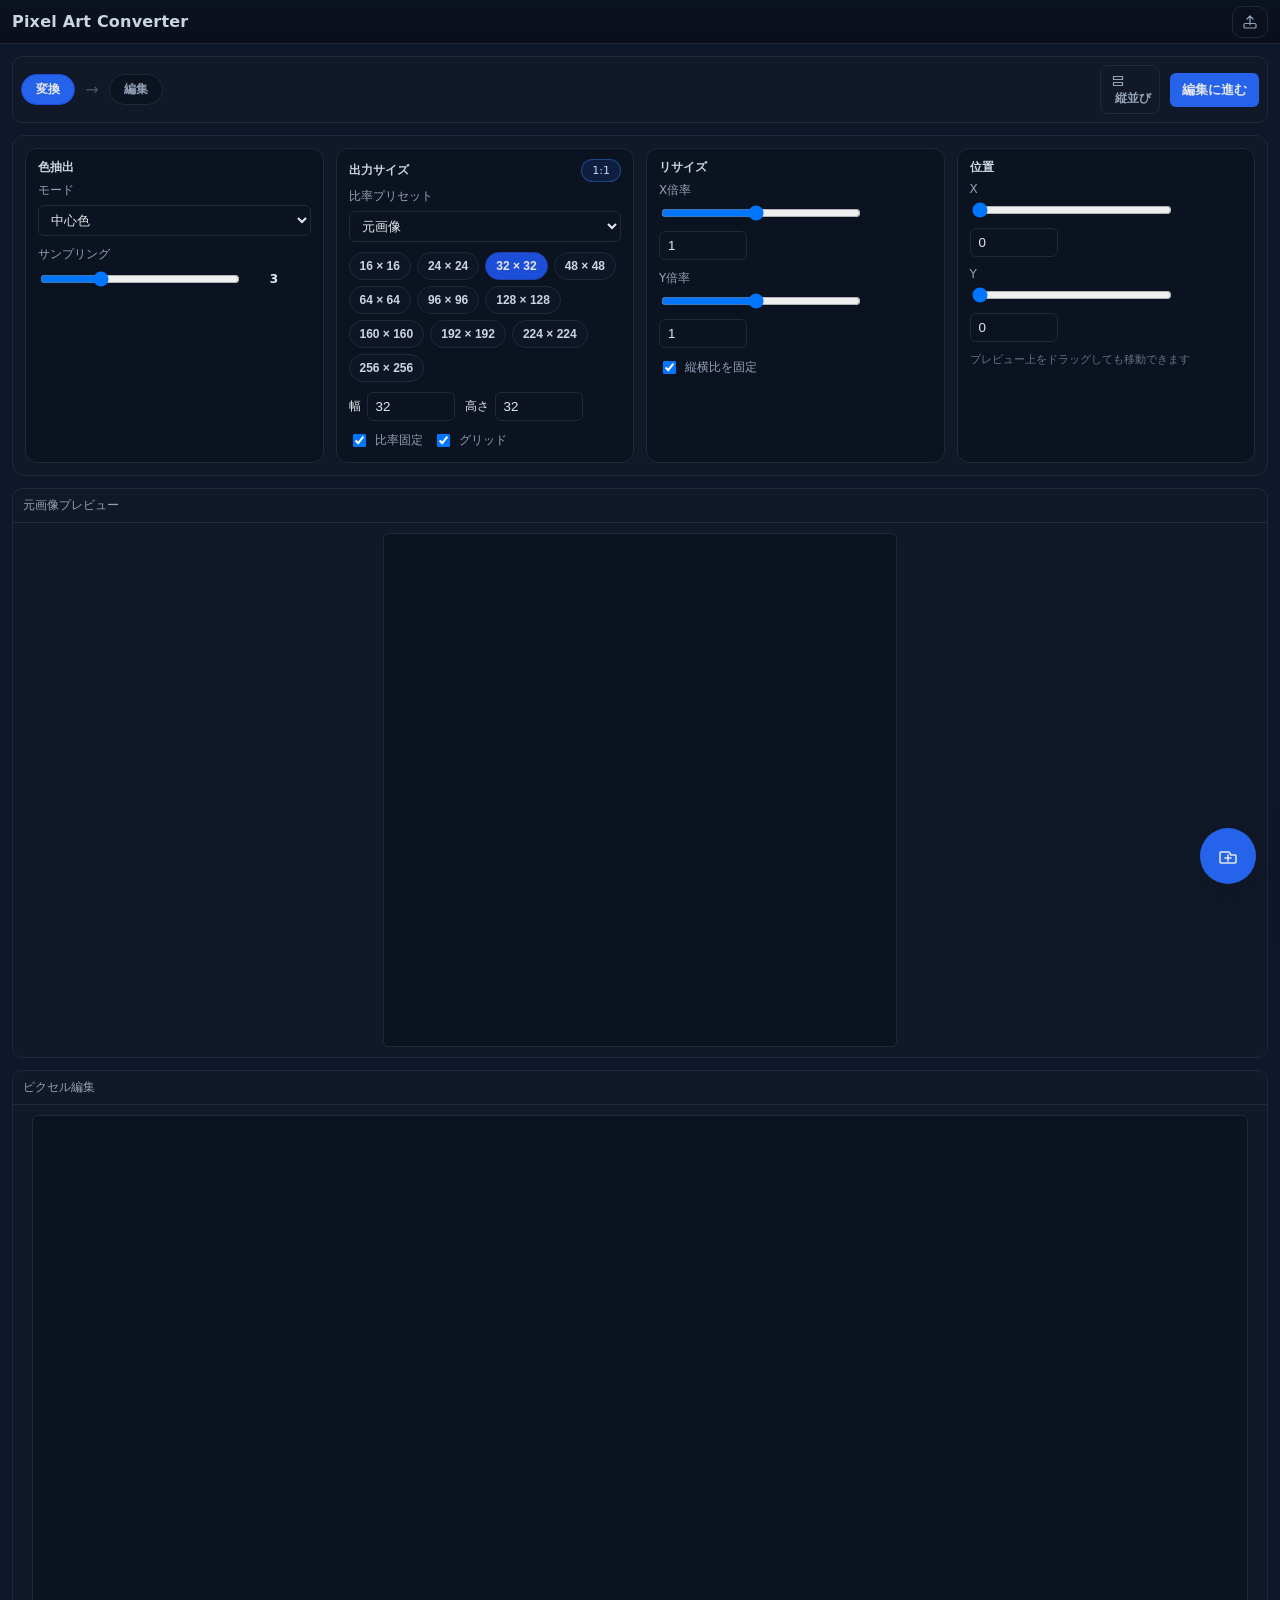
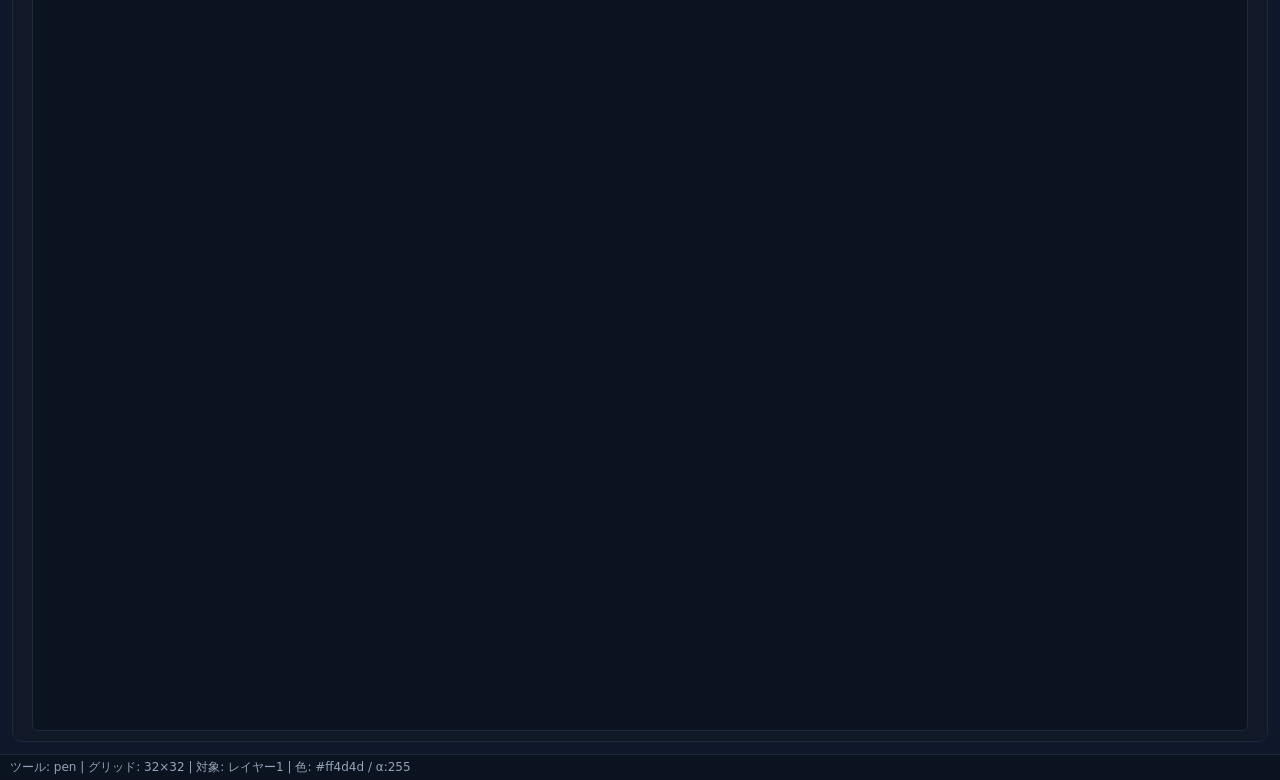
==== commit ead49ee8: "Adjust convert layout and background controls" ====
--- a/index.html
+++ b/index.html
@@ -306,9 +306,6 @@
                   <button class="bg-btn" data-bg="checker" title="チェッカー(透明)">▦</button>
                   <button class="bg-btn" data-bg="white" title="白">□</button>
                   <button class="bg-btn" data-bg="black" title="黒">■</button>
-                  <button class="bg-btn" data-bg="lightgray" title="薄灰">▥</button>
-                  <button class="bg-btn" data-bg="gray" title="濃灰">▨</button>
-                  <input type="color" id="bgColorPicker" class="bg-color-picker" title="カスタム色">
                 </div>
               </div>
               <div class="canvas-surface checker" id="outputSurface"><canvas id="outputCanvas" width="32" height="32" class="pixelated"></canvas></div>
--- a/styles.css
+++ b/styles.css
@@ -14,6 +14,11 @@
   overscroll-behavior: none;
 }
 
+body:not(.edit-mode) {
+  height: auto;
+  min-height: 100vh;
+}
+
 .icon { width: 20px; height: 20px; display: block; flex-shrink: 0; }
 .compact .icon { width: 18px; height: 18px; }
 
@@ -21,6 +26,7 @@
 
 /* App shell */
 .app-frame { display: grid; grid-template-rows: 44px 1fr 26px; height: 100vh; height: 100svh; position: relative; }
+body:not(.edit-mode) .app-frame { height: auto; min-height: 100vh; }
 .titlebar {
   display: flex; align-items: center; justify-content: space-between;
   padding: 0 12px; border-bottom: 1px solid #1f2937; background: linear-gradient(180deg, #0b1220, #0a0f1a);
@@ -32,7 +38,7 @@
 .popover-title { font-size: 12px; color: var(--muted); }
 
 .main { display: grid; grid-template-columns: 72px 1fr 320px; gap: 12px; padding: 12px; overflow: hidden; min-height: 0; }
-body:not(.edit-mode) .main { grid-template-columns: 1fr; }
+body:not(.edit-mode) .main { grid-template-columns: 1fr; overflow: visible; }
 
 /* Sidebar (tools) */
 .sidebar { background: var(--card); border: 1px solid #1f2937; border-radius: 10px; padding: 8px; display: flex; flex-direction: column; gap: 10px; overflow: hidden; }
@@ -47,6 +53,7 @@
 
 /* Workspace */
 .workspace { display: grid; grid-template-rows: auto minmax(0, auto) 1fr; gap: 12px; min-width: 0; min-height: 0; }
+body:not(.edit-mode) .workspace { grid-template-rows: auto auto auto; }
 .mode-bar { background: var(--card); border: 1px solid #1f2937; border-radius: 10px; padding: 8px; position: sticky; top: 0; z-index: 10; }
 .topbar { background: var(--card); border: 1px solid #1f2937; border-radius: 12px; padding: 12px; display: grid; gap: 12px; overflow-y: auto; max-height: 42vh; grid-template-columns: repeat(auto-fit, minmax(240px, 1fr)); align-content: start; }
 .control-card { background: #0b1220; border: 1px solid #1f2937; border-radius: 12px; display: flex; flex-direction: column; gap: 0; min-width: 0; }
@@ -87,11 +94,13 @@
 .mobile-bottom-bar .divider { width: 1px; height: 32px; background: #1f2937; flex: 0 0 auto; }
 .mobile-bottom-bar .color-chip { min-width: 44px; min-height: 44px; border-radius: 10px; border: 1px solid #1f2937; }
 
-.canvas-area { display: grid; gap: 12px; min-height: 0; grid-template-columns: 1fr; grid-template-rows: repeat(2, minmax(0, 1fr)); }
-.canvas-area[data-view="stack"] .canvas-wrap { min-height: clamp(240px, 45vh, 520px); }
+.canvas-area { display: grid; gap: 12px; min-height: 0; grid-template-columns: 1fr; }
+.canvas-area[data-view="stack"] { grid-auto-rows: auto; align-content: start; }
+.canvas-area[data-view="stack"] .canvas-wrap { min-height: 240px; grid-template-rows: auto auto; }
+.canvas-area[data-view="stack"] .canvas-surface { height: auto; }
+.canvas-area[data-view="split"] { grid-template-columns: repeat(2, minmax(0, 1fr)); grid-auto-rows: minmax(0, 1fr); }
 .canvas-area[data-view="split"] .canvas-wrap { min-height: clamp(240px, 60vh, 520px); }
 .canvas-area[data-view="output"] .canvas-wrap { min-height: clamp(260px, 60vh, 560px); }
-.canvas-area[data-view="split"] { grid-template-columns: repeat(2, minmax(0, 1fr)); grid-template-rows: 1fr; }
 .canvas-area[data-view="preview"] #outputWrap { display: none; }
 .canvas-area[data-view="output"] #previewWrap { display: none; }
 .canvas-area .canvas-wrap { min-height: 0; }
@@ -106,7 +115,6 @@
 .bg-btn { background: #0b1220; border: 1px solid #1f2937; color: #e5e7eb; border-radius: 4px; padding: 4px 8px; cursor: pointer; font-size: 14px; min-width: 24px; height: 24px; }
 .bg-btn:hover { background: #1f2937; }
 .bg-btn.active { outline: 2px solid #2563eb; }
-.bg-color-picker { width: 24px; height: 24px; padding: 0; border: 1px solid #1f2937; border-radius: 4px; cursor: pointer; }
 .collapse-btn { background: transparent; border: 1px solid #1f2937; color: #94a3b8; border-radius: 6px; width: 22px; height: 22px; display: grid; place-items: center; cursor: pointer; }
 .collapse-btn::before { content: '▾'; line-height: 1; }
 .panel.collapsed .collapse-btn { transform: rotate(-90deg); }
@@ -115,9 +123,6 @@
 .checker { background-image: linear-gradient(45deg,#111827 25%,transparent 25%),linear-gradient(-45deg,#111827 25%,transparent 25%),linear-gradient(45deg,transparent 75%,#111827 75%),linear-gradient(-45deg,transparent 75%,#111827 75%); background-size: 20px 20px; background-position: 0 0,0 10px,10px -10px,-10px 0px; }
 .bg-white { background: white !important; background-image: none !important; }
 .bg-black { background: black !important; background-image: none !important; }
-.bg-gray { background: #374151 !important; background-image: none !important; }
-/* Additional preset */
-.bg-lightgray { background: #9ca3af !important; background-image: none !important; }
 canvas { display: block; max-width: 100%; max-height: 100%; width: auto; height: auto; background: #0b1220; border: 1px solid #1f2937; border-radius: 6px; }
 canvas { transform-origin: 0 0; }
 .canvas-surface { overscroll-behavior: contain; }
@@ -168,17 +173,17 @@
 
 /* Layer list */
 .layer-list { display: grid; gap: 6px; }
-.layer-item { display: grid; grid-template-columns: 48px 1fr auto; align-items: center; gap: 8px; padding: 6px 8px; border: 1px solid #1f2937; border-radius: 8px; background: #0b1220; cursor: pointer; min-height: 58px; }
+.layer-item { display: grid; grid-template-columns: 40px 1fr auto; align-items: center; gap: 6px; padding: 6px; border: 1px solid #1f2937; border-radius: 8px; background: #0b1220; cursor: pointer; min-height: 48px; }
 .layer-item.selected { outline: 2px solid #2563eb; background: #0f1a2e; }
-.layer-thumb { width: 48px; height: 48px; border-radius: 6px; overflow: hidden; background: #111827; display: grid; place-items: center; }
-.layer-thumb canvas { width: 48px; height: 48px; image-rendering: pixelated; }
+.layer-thumb { width: 40px; height: 40px; border-radius: 6px; overflow: hidden; background: #111827; display: grid; place-items: center; }
+.layer-thumb canvas { width: 40px; height: 40px; image-rendering: pixelated; }
 .layer-meta { display: flex; flex-direction: column; gap: 2px; }
 .layer-name { font-size: 12px; color: #e5e7eb; }
 .layer-tags { font-size: 10px; color: #94a3b8; }
-.layer-eye { background: transparent; border: 1px solid #1f2937; color: #94a3b8; border-radius: 6px; width: 26px; height: 26px; display: grid; place-items: center; cursor: pointer; }
+.layer-eye { background: transparent; border: 1px solid #1f2937; color: #94a3b8; border-radius: 6px; width: 24px; height: 24px; display: grid; place-items: center; cursor: pointer; }
 .layer-eye svg { width: 16px; height: 16px; }
 .layer-item.is-hidden .layer-eye { color: #f87171; }
-.layer-btn { background: transparent; border: 1px solid #1f2937; color: #94a3b8; border-radius: 6px; width: 26px; height: 26px; display: grid; place-items: center; cursor: pointer; font-size: 14px; }
+.layer-btn { background: transparent; border: 1px solid #1f2937; color: #94a3b8; border-radius: 6px; width: 24px; height: 24px; display: grid; place-items: center; cursor: pointer; font-size: 14px; }
 .edit-mode .normalize-only { display: none !important; }
 .edit-mode #outputWrap { grid-column: 1 / -1; }
 .edit-mode #outputWrap .canvas-surface { display: flex; align-items: center; justify-content: center; }
@@ -201,7 +206,7 @@
 .layer-modal .layer-modal-header { display: flex; align-items: center; justify-content: space-between; padding: 10px 12px; background: var(--card); border-bottom: 1px solid #1f2937; }
 .layer-modal .layer-modal-footer { display: flex; gap: 8px; padding: 10px 12px calc(10px + env(safe-area-inset-bottom)); background: var(--card); border-top: 1px solid #1f2937; }
 .layer-modal .layer-list.mobile { overflow: auto; padding: 8px; background: #0b1220; }
-.layer-list.mobile .layer-item { grid-template-columns: 48px 1fr auto auto; min-height: 58px; padding: 8px; }
+.layer-list.mobile .layer-item { grid-template-columns: 40px 1fr auto auto; min-height: 52px; padding: 8px; }
 .layer-list.mobile .layer-name { font-size: 14px; }
 .layer-list.mobile .layer-eye, .layer-list.mobile .layer-btn { width: 32px; height: 32px; }
 .layer-list.mobile .layer-eye svg { width: 18px; height: 18px; }
@@ -213,6 +218,7 @@
   .app-frame { grid-template-rows: 44px 1fr; height: 100vh; height: 100svh; }
   .statusbar { display: none; }
   .main { grid-template-columns: 1fr; padding: 8px 10px 12px; overflow-y: auto; }
+  body:not(.edit-mode) .main { overflow-y: auto; }
   .sidebar, .panels { display: none !important; }
   .topbar { padding: 8px; gap: 8px; max-height: 50vh; grid-template-columns: 1fr; }
   .control-card .card-body { gap: 8px; }
@@ -227,7 +233,6 @@
   .panel-header { padding: 6px 8px; font-size: 11px; }
   .bg-selector { gap: 4px; }
   .bg-btn { padding: 2px 4px; font-size: 11px; min-width: 20px; height: 20px; }
-  .bg-color-picker { width: 20px; height: 20px; }
   input[type="number"], select { padding: 2px 4px; font-size: 12px; }
   .num { width: 54px; }
   input[type="range"] { width: 100%; }
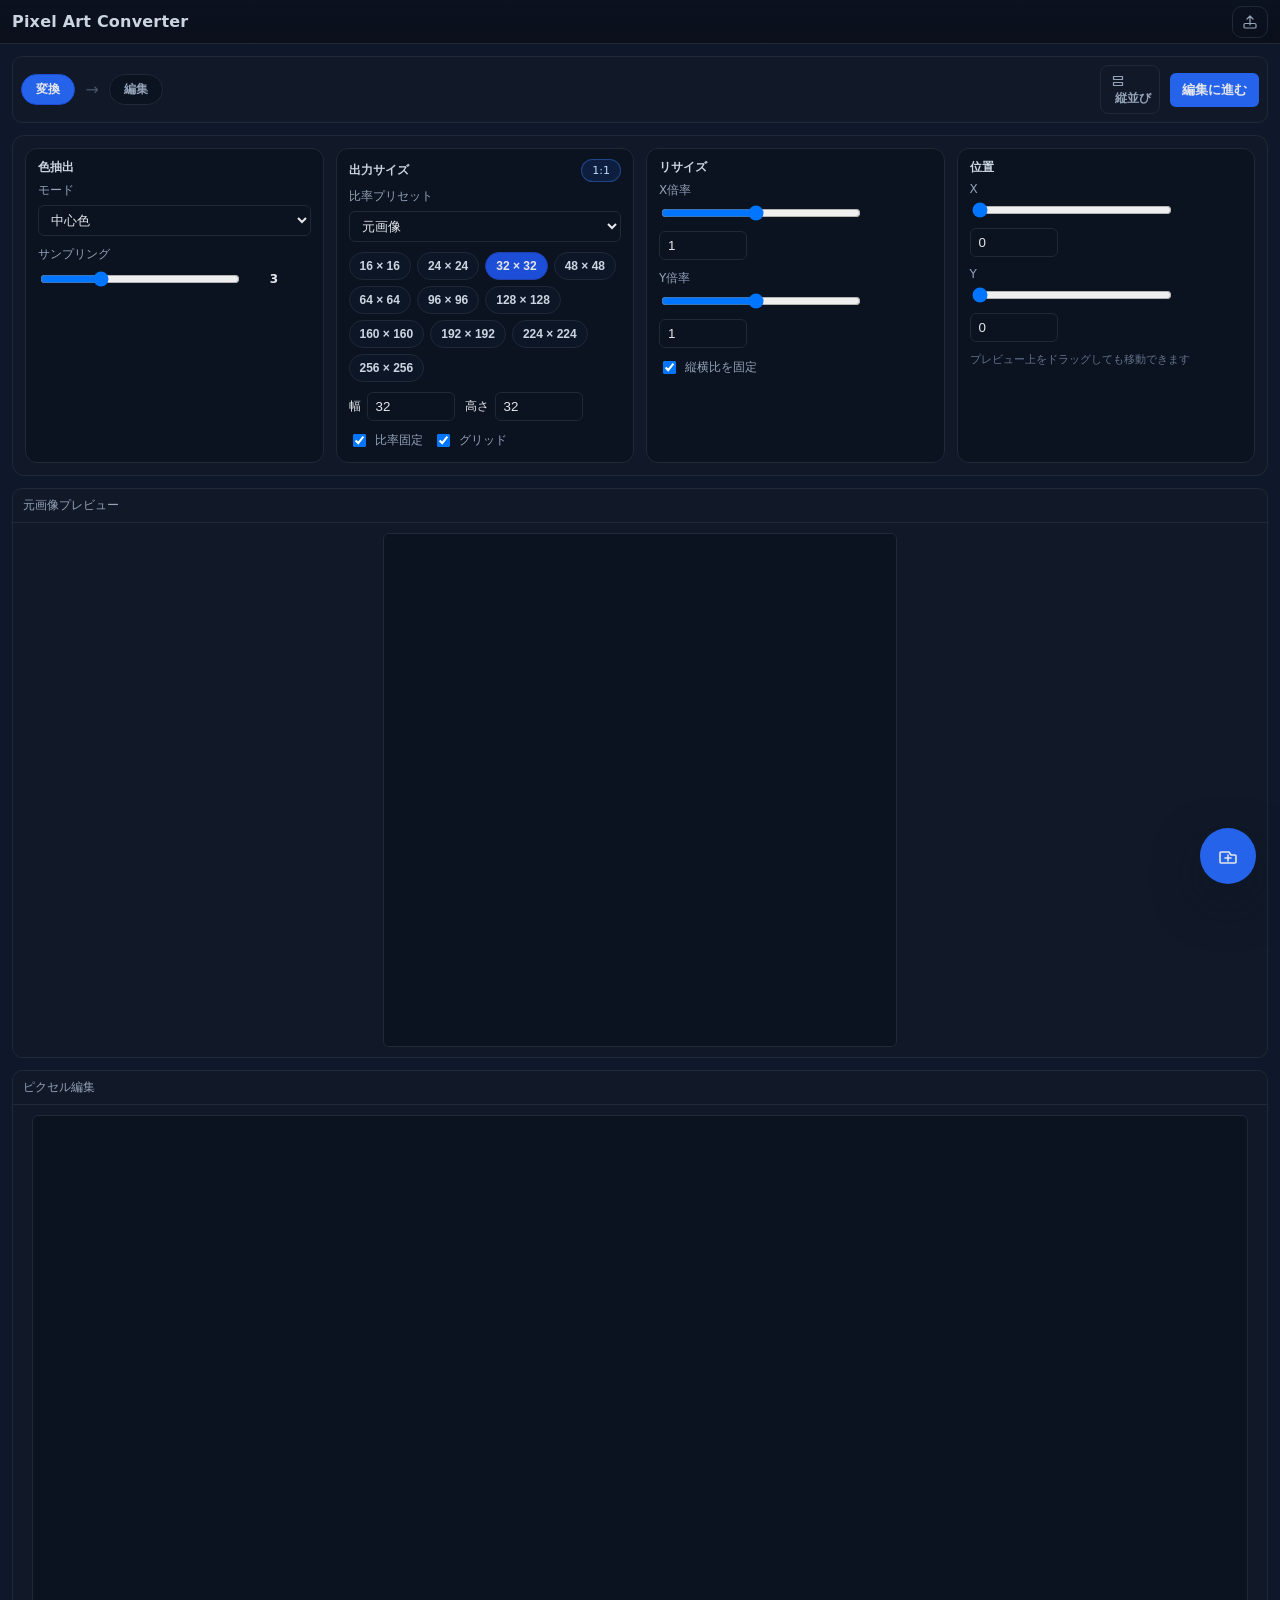
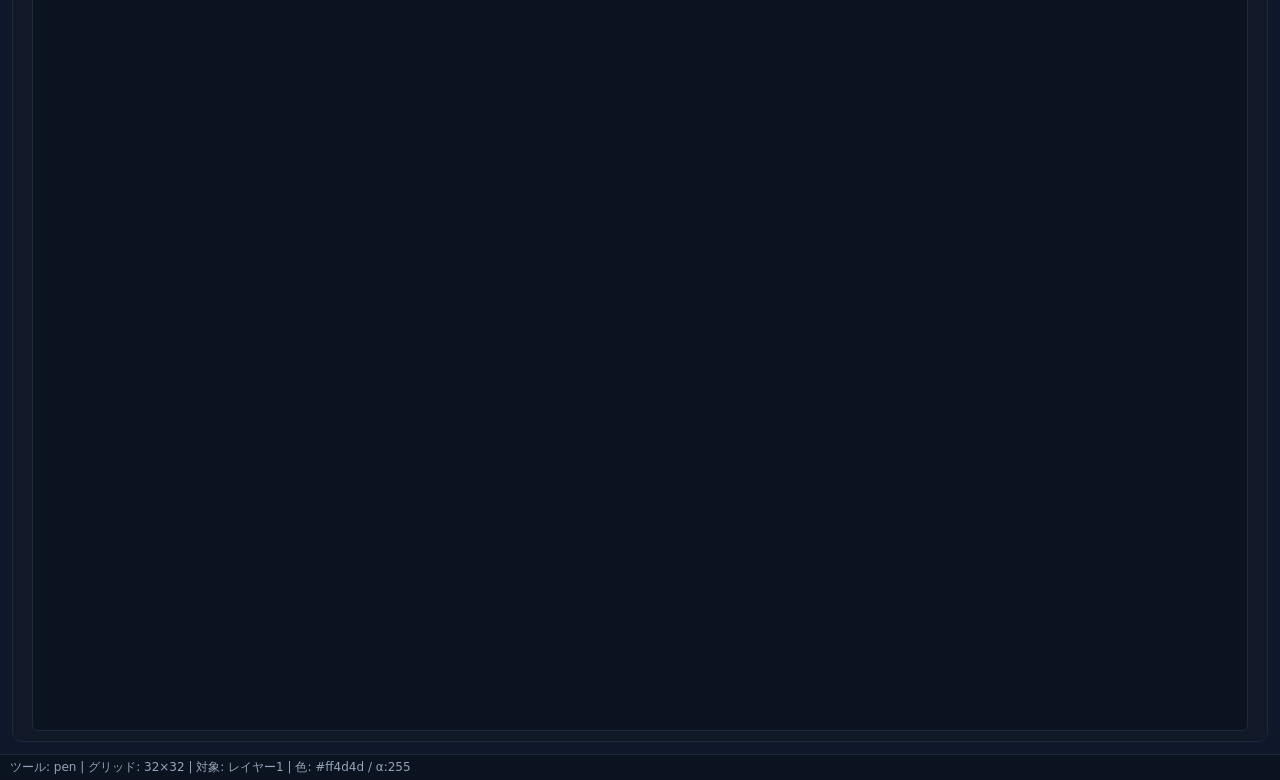
==== commit 5adb5c7d: "Adjust mobile toolbar visibility and layer layout" ====
--- a/index.html
+++ b/index.html
@@ -29,6 +29,24 @@
 
       <div class="main">
         <aside class="sidebar">
+          <div id="toolSettings" class="tool-settings paint-only">
+            <div class="tool-settings-title">ツール設定</div>
+            <div class="tool-option" data-tool-target="pen,line,rect,fill">
+              <div class="tool-title">カラー</div>
+              <input type="color" id="color" value="#ff4d4d" />
+              <label class="mini">不透明度 <input type="range" id="alpha" min="0" max="255" value="255"></label>
+            </div>
+            <div class="tool-option" data-tool-target="pen">
+              <div class="tool-title">ブラシ</div>
+              <label class="mini">形状
+                <select id="brushShape">
+                  <option value="square" selected>四角</option>
+                  <option value="circle">丸</option>
+                </select>
+              </label>
+              <label class="mini">サイズ <input type="number" id="brushSize" min="1" max="16" value="1" class="num"></label>
+            </div>
+          </div>
           <div class="tool-group paint-only">
             <div class="tool-title">ツール</div>
             <button class="tool-btn" data-tool="pen" type="button" title="ペン">
@@ -40,15 +58,18 @@
             </button>
             <button class="tool-btn" data-tool="eraser" type="button" title="消しゴム">
               <svg class="icon" viewBox="0 0 24 24" aria-hidden="true">
-                <path d="M4 15l8.5-8.5a2 2 0 012.8 0L20 11.2a2 2 0 010 2.8L14.8 19a2 2 0 01-1.4.6H8.5a2 2 0 01-1.4-.6L4 17" fill="none" stroke="currentColor" stroke-width="1.7" stroke-linecap="round" stroke-linejoin="round" />
+                <path d="M5.4 14.6l6.6-6.6a1.9 1.9 0 012.7 0l2.3 2.3a1.9 1.9 0 010 2.7l-6.6 6.6a1.9 1.9 0 01-1.3.6H7a1.9 1.9 0 01-1.4-.6l-1.6-1.6a1.9 1.9 0 010-2.7z" fill="none" stroke="currentColor" stroke-width="1.7" stroke-linecap="round" stroke-linejoin="round" />
+                <path d="M4.7 13.9l5.9 5.9" fill="none" stroke="currentColor" stroke-width="1.7" stroke-linecap="round" stroke-linejoin="round" />
+                <path d="M10.8 20H16.2" fill="none" stroke="currentColor" stroke-width="1.7" stroke-linecap="round" />
               </svg>
               <span class="visually-hidden">消しゴム</span>
             </button>
             <button class="tool-btn" data-tool="picker" type="button" title="スポイト">
               <svg class="icon" viewBox="0 0 24 24" aria-hidden="true">
-                <path d="M13.5 5.5l-1 1 5 5 1-1a3 3 0 000-4.2l-.8-.8a3 3 0 00-4.2 0z" fill="none" stroke="currentColor" stroke-width="1.7" stroke-linecap="round" stroke-linejoin="round" />
-                <path d="M4.5 19.5l6-6" fill="none" stroke="currentColor" stroke-width="1.7" stroke-linecap="round" stroke-linejoin="round" />
-                <path d="M7.5 16.5l-2 2" fill="none" stroke="currentColor" stroke-width="1.7" stroke-linecap="round" stroke-linejoin="round" />
+                <path d="M5.6 16l6.9-6.9a1.3 1.3 0 011.8 0l1.4 1.4a1.3 1.3 0 010 1.8l-6.9 6.9a1.8 1.8 0 01-2.5 0l-.7-.7a1.8 1.8 0 010-2.5z" fill="none" stroke="currentColor" stroke-width="1.7" stroke-linecap="round" stroke-linejoin="round" />
+                <path d="M7.4 13.8l2.8 2.8" fill="none" stroke="currentColor" stroke-width="1.7" stroke-linecap="round" stroke-linejoin="round" />
+                <path d="M14.5 7.1l-2.9-2.9" fill="none" stroke="currentColor" stroke-width="1.7" stroke-linecap="round" stroke-linejoin="round" />
+                <path d="M14.9 5.1l1.8-1.8a1.8 1.8 0 012.6 0l.4.4a1.8 1.8 0 010 2.6L17.9 8" fill="none" stroke="currentColor" stroke-width="1.7" stroke-linecap="round" stroke-linejoin="round" />
               </svg>
               <span class="visually-hidden">スポイト</span>
             </button>
@@ -66,9 +87,10 @@
             </button>
             <button class="tool-btn" data-tool="fill" type="button" title="塗りつぶし">
               <svg class="icon" viewBox="0 0 24 24" aria-hidden="true">
-                <path d="M4 12l6-6 7.5 7.5a2.1 2.1 0 01-1.5 3.6H7.6a2.1 2.1 0 01-2.1-2.1z" fill="none" stroke="currentColor" stroke-width="1.7" stroke-linecap="round" stroke-linejoin="round" />
-                <path d="M17.5 7.5l2-2" fill="none" stroke="currentColor" stroke-width="1.7" stroke-linecap="round" />
-                <path d="M19 15.5c0 .8.6 2 1.5 2s1.5-1.2 1.5-2-.6-1.5-1.5-1.5S19 14.7 19 15.5z" fill="none" stroke="currentColor" stroke-width="1.4" />
+                <path d="M6.8 11.4l5.4-5.4a1.6 1.6 0 012.2 0l3.6 3.6a1.6 1.6 0 010 2.2l-5.4 5.4a1.8 1.8 0 01-2.4 0l-3.6-3.6a1.6 1.6 0 010-2.2z" fill="none" stroke="currentColor" stroke-width="1.7" stroke-linecap="round" stroke-linejoin="round" />
+                <path d="M5.6 11.8h9.6" fill="none" stroke="currentColor" stroke-width="1.7" stroke-linecap="round" stroke-linejoin="round" />
+                <path d="M9.2 9.6l6.2 6.2" fill="none" stroke="currentColor" stroke-width="1.7" stroke-linecap="round" stroke-linejoin="round" />
+                <path d="M18.3 15.9Q19.5 17.5 20.7 15.9L19.5 13.7Z" fill="none" stroke="currentColor" stroke-width="1.4" stroke-linecap="round" stroke-linejoin="round" />
               </svg>
               <span class="visually-hidden">塗りつぶし</span>
             </button>
@@ -106,31 +128,15 @@
             </button>
           </div>
 
-          <div class="tool-group paint-only">
-            <div class="tool-title">カラー</div>
-            <input type="color" id="color" value="#ff4d4d" />
-            <label class="mini">不透明度 <input type="range" id="alpha" min="0" max="255" value="255"></label>
-          </div>
-
-          <div class="tool-group paint-only">
-            <div class="tool-title">ブラシ</div>
-            <label class="mini">形状
-              <select id="brushShape">
-                <option value="square" selected>四角</option>
-                <option value="circle">丸</option>
-              </select>
-            </label>
-            <label class="mini">サイズ <input type="number" id="brushSize" min="1" max="16" value="1" class="num"></label>
-            <select id="tool" class="visually-hidden">
-              <option value="pen" selected>ペン</option>
-              <option value="eraser">消しゴム</option>
-              <option value="picker">スポイト</option>
-              <option value="line">直線</option>
-              <option value="rect">矩形</option>
-              <option value="fill">塗りつぶし</option>
-              <option value="move">移動</option>
-            </select>
-          </div>
+          <select id="tool" class="visually-hidden">
+            <option value="pen" selected>ペン</option>
+            <option value="eraser">消しゴム</option>
+            <option value="picker">スポイト</option>
+            <option value="line">直線</option>
+            <option value="rect">矩形</option>
+            <option value="fill">塗りつぶし</option>
+            <option value="move">移動</option>
+          </select>
         </aside>
 
         <section class="workspace">
@@ -269,21 +275,25 @@
                   </button>
                   <button class="tool-btn" data-tool="eraser" type="button" title="消しゴム">
                     <svg class="icon" viewBox="0 0 24 24" aria-hidden="true">
-                      <path d="M4 15l8.5-8.5a2 2 0 012.8 0L20 11.2a2 2 0 010 2.8L14.8 19a2 2 0 01-1.4.6H8.5a2 2 0 01-1.4-.6L4 17" fill="none" stroke="currentColor" stroke-width="1.7" stroke-linecap="round" stroke-linejoin="round" />
+                      <path d="M5.4 14.6l6.6-6.6a1.9 1.9 0 012.7 0l2.3 2.3a1.9 1.9 0 010 2.7l-6.6 6.6a1.9 1.9 0 01-1.3.6H7a1.9 1.9 0 01-1.4-.6l-1.6-1.6a1.9 1.9 0 010-2.7z" fill="none" stroke="currentColor" stroke-width="1.7" stroke-linecap="round" stroke-linejoin="round" />
+                      <path d="M4.7 13.9l5.9 5.9" fill="none" stroke="currentColor" stroke-width="1.7" stroke-linecap="round" stroke-linejoin="round" />
+                      <path d="M10.8 20H16.2" fill="none" stroke="currentColor" stroke-width="1.7" stroke-linecap="round" />
                     </svg>
                   </button>
                   <button class="tool-btn" data-tool="fill" type="button" title="塗りつぶし">
                     <svg class="icon" viewBox="0 0 24 24" aria-hidden="true">
-                      <path d="M4 12l6-6 7.5 7.5a2.1 2.1 0 01-1.5 3.6H7.6a2.1 2.1 0 01-2.1-2.1z" fill="none" stroke="currentColor" stroke-width="1.7" stroke-linecap="round" stroke-linejoin="round" />
-                      <path d="M17.5 7.5l2-2" fill="none" stroke="currentColor" stroke-width="1.7" stroke-linecap="round" />
-                      <path d="M19 15.5c0 .8.6 2 1.5 2s1.5-1.2 1.5-2-.6-1.5-1.5-1.5S19 14.7 19 15.5z" fill="none" stroke="currentColor" stroke-width="1.4" />
+                      <path d="M6.8 11.4l5.4-5.4a1.6 1.6 0 012.2 0l3.6 3.6a1.6 1.6 0 010 2.2l-5.4 5.4a1.8 1.8 0 01-2.4 0l-3.6-3.6a1.6 1.6 0 010-2.2z" fill="none" stroke="currentColor" stroke-width="1.7" stroke-linecap="round" stroke-linejoin="round" />
+                      <path d="M5.6 11.8h9.6" fill="none" stroke="currentColor" stroke-width="1.7" stroke-linecap="round" stroke-linejoin="round" />
+                      <path d="M9.2 9.6l6.2 6.2" fill="none" stroke="currentColor" stroke-width="1.7" stroke-linecap="round" stroke-linejoin="round" />
+                      <path d="M18.3 15.9Q19.5 17.5 20.7 15.9L19.5 13.7Z" fill="none" stroke="currentColor" stroke-width="1.4" stroke-linecap="round" stroke-linejoin="round" />
                     </svg>
                   </button>
                   <button class="tool-btn" data-tool="picker" type="button" title="スポイト">
                     <svg class="icon" viewBox="0 0 24 24" aria-hidden="true">
-                      <path d="M13.5 5.5l-1 1 5 5 1-1a3 3 0 000-4.2l-.8-.8a3 3 0 00-4.2 0z" fill="none" stroke="currentColor" stroke-width="1.7" stroke-linecap="round" stroke-linejoin="round" />
-                      <path d="M4.5 19.5l6-6" fill="none" stroke="currentColor" stroke-width="1.7" stroke-linecap="round" stroke-linejoin="round" />
-                      <path d="M7.5 16.5l-2 2" fill="none" stroke="currentColor" stroke-width="1.7" stroke-linecap="round" stroke-linejoin="round" />
+                      <path d="M5.6 16l6.9-6.9a1.3 1.3 0 011.8 0l1.4 1.4a1.3 1.3 0 010 1.8l-6.9 6.9a1.8 1.8 0 01-2.5 0l-.7-.7a1.8 1.8 0 010-2.5z" fill="none" stroke="currentColor" stroke-width="1.7" stroke-linecap="round" stroke-linejoin="round" />
+                      <path d="M7.4 13.8l2.8 2.8" fill="none" stroke="currentColor" stroke-width="1.7" stroke-linecap="round" stroke-linejoin="round" />
+                      <path d="M14.5 7.1l-2.9-2.9" fill="none" stroke="currentColor" stroke-width="1.7" stroke-linecap="round" stroke-linejoin="round" />
+                      <path d="M14.9 5.1l1.8-1.8a1.8 1.8 0 012.6 0l.4.4a1.8 1.8 0 010 2.6L17.9 8" fill="none" stroke="currentColor" stroke-width="1.7" stroke-linecap="round" stroke-linejoin="round" />
                     </svg>
                   </button>
                   <button class="tool-btn" data-tool="line" type="button" title="直線">
@@ -365,38 +375,48 @@
         </button>
         <button class="tool-btn" data-tool="eraser" type="button" title="消しゴム">
           <svg class="icon" viewBox="0 0 24 24" aria-hidden="true">
-            <path d="M4 15l8.5-8.5a2 2 0 012.8 0L20 11.2a2 2 0 010 2.8L14.8 19a2 2 0 01-1.4.6H8.5a2 2 0 01-1.4-.6L4 17" fill="none" stroke="currentColor" stroke-width="1.7" stroke-linecap="round" stroke-linejoin="round" />
+            <path d="M5.4 14.6l6.6-6.6a1.9 1.9 0 012.7 0l2.3 2.3a1.9 1.9 0 010 2.7l-6.6 6.6a1.9 1.9 0 01-1.3.6H7a1.9 1.9 0 01-1.4-.6l-1.6-1.6a1.9 1.9 0 010-2.7z" fill="none" stroke="currentColor" stroke-width="1.7" stroke-linecap="round" stroke-linejoin="round" />
+            <path d="M4.7 13.9l5.9 5.9" fill="none" stroke="currentColor" stroke-width="1.7" stroke-linecap="round" stroke-linejoin="round" />
+            <path d="M10.8 20H16.2" fill="none" stroke="currentColor" stroke-width="1.7" stroke-linecap="round" />
           </svg>
         </button>
         <button class="tool-btn" data-tool="fill" type="button" title="塗りつぶし">
           <svg class="icon" viewBox="0 0 24 24" aria-hidden="true">
-            <path d="M4 12l6-6 7.5 7.5a2.1 2.1 0 01-1.5 3.6H7.6a2.1 2.1 0 01-2.1-2.1z" fill="none" stroke="currentColor" stroke-width="1.7" stroke-linecap="round" stroke-linejoin="round" />
-            <path d="M17.5 7.5l2-2" fill="none" stroke="currentColor" stroke-width="1.7" stroke-linecap="round" />
-            <path d="M19 15.5c0 .8.6 2 1.5 2s1.5-1.2 1.5-2-.6-1.5-1.5-1.5S19 14.7 19 15.5z" fill="none" stroke="currentColor" stroke-width="1.4" />
+            <path d="M6.8 11.4l5.4-5.4a1.6 1.6 0 012.2 0l3.6 3.6a1.6 1.6 0 010 2.2l-5.4 5.4a1.8 1.8 0 01-2.4 0l-3.6-3.6a1.6 1.6 0 010-2.2z" fill="none" stroke="currentColor" stroke-width="1.7" stroke-linecap="round" stroke-linejoin="round" />
+            <path d="M5.6 11.8h9.6" fill="none" stroke="currentColor" stroke-width="1.7" stroke-linecap="round" stroke-linejoin="round" />
+            <path d="M9.2 9.6l6.2 6.2" fill="none" stroke="currentColor" stroke-width="1.7" stroke-linecap="round" stroke-linejoin="round" />
+            <path d="M18.3 15.9Q19.5 17.5 20.7 15.9L19.5 13.7Z" fill="none" stroke="currentColor" stroke-width="1.4" stroke-linecap="round" stroke-linejoin="round" />
           </svg>
         </button>
         <button class="tool-btn" data-tool="picker" type="button" title="スポイト">
           <svg class="icon" viewBox="0 0 24 24" aria-hidden="true">
-            <path d="M13.5 5.5l-1 1 5 5 1-1a3 3 0 000-4.2l-.8-.8a3 3 0 00-4.2 0z" fill="none" stroke="currentColor" stroke-width="1.7" stroke-linecap="round" stroke-linejoin="round" />
-            <path d="M4.5 19.5l6-6" fill="none" stroke="currentColor" stroke-width="1.7" stroke-linecap="round" stroke-linejoin="round" />
-            <path d="M7.5 16.5l-2 2" fill="none" stroke="currentColor" stroke-width="1.7" stroke-linecap="round" stroke-linejoin="round" />
-          </svg>
-        </button>
-        <div class="divider"></div>
-        <button id="mobileBrushDec" type="button" title="ブラシ縮小">
-          <svg class="icon" viewBox="0 0 24 24" aria-hidden="true">
-            <path d="M6 12h12" fill="none" stroke="currentColor" stroke-width="1.8" stroke-linecap="round" />
-          </svg>
-        </button>
-        <span id="mobileBrushSize" class="label">1</span>
-        <button id="mobileBrushInc" type="button" title="ブラシ拡大">
-          <svg class="icon" viewBox="0 0 24 24" aria-hidden="true">
-            <path d="M12 6v12M6 12h12" fill="none" stroke="currentColor" stroke-width="1.8" stroke-linecap="round" />
-          </svg>
-        </button>
-        <div class="divider"></div>
-        <button id="mobileColorBtn" type="button" title="色を選択" class="color-chip"></button>
-        <input type="color" id="mobileColorInput" class="visually-hidden" />
+            <path d="M5.6 16l6.9-6.9a1.3 1.3 0 011.8 0l1.4 1.4a1.3 1.3 0 010 1.8l-6.9 6.9a1.8 1.8 0 01-2.5 0l-.7-.7a1.8 1.8 0 010-2.5z" fill="none" stroke="currentColor" stroke-width="1.7" stroke-linecap="round" stroke-linejoin="round" />
+            <path d="M7.4 13.8l2.8 2.8" fill="none" stroke="currentColor" stroke-width="1.7" stroke-linecap="round" stroke-linejoin="round" />
+            <path d="M14.5 7.1l-2.9-2.9" fill="none" stroke="currentColor" stroke-width="1.7" stroke-linecap="round" stroke-linejoin="round" />
+            <path d="M14.9 5.1l1.8-1.8a1.8 1.8 0 012.6 0l.4.4a1.8 1.8 0 010 2.6L17.9 8" fill="none" stroke="currentColor" stroke-width="1.7" stroke-linecap="round" stroke-linejoin="round" />
+          </svg>
+        </button>
+        <div id="mobileBrushControls" class="mobile-toolbar-group">
+          <div class="divider"></div>
+          <button id="mobileBrushDec" type="button" title="ブラシ縮小">
+            <svg class="icon" viewBox="0 0 24 24" aria-hidden="true">
+              <path d="M6 12h12" fill="none" stroke="currentColor" stroke-width="1.8" stroke-linecap="round" />
+            </svg>
+          </button>
+          <span id="mobileBrushSize" class="label">1</span>
+          <button id="mobileBrushInc" type="button" title="ブラシ拡大">
+            <svg class="icon" viewBox="0 0 24 24" aria-hidden="true">
+              <path d="M12 6v12M6 12h12" fill="none" stroke="currentColor" stroke-width="1.8" stroke-linecap="round" />
+            </svg>
+          </button>
+        </div>
+        <div id="mobileColorControls" class="mobile-toolbar-group">
+          <div class="divider"></div>
+          <div class="mobile-color-picker">
+            <button id="mobileColorBtn" type="button" title="色を選択" aria-label="色を選択" class="color-chip"></button>
+            <input type="color" id="mobileColorInput" aria-label="色を選択" />
+          </div>
+        </div>
         <button id="layersToggleMobile" class="ghost compact" type="button" title="レイヤー">
           <svg class="icon" viewBox="0 0 24 24" aria-hidden="true">
             <path d="M4 8l8-4 8 4-8 4-8-4z" fill="none" stroke="currentColor" stroke-width="1.6" stroke-linejoin="round" />
@@ -415,14 +435,20 @@
       </button>
 
       <div id="layersModal" class="layer-modal hidden" aria-modal="true" role="dialog">
-        <div class="layer-modal-header">
-          <div class="title">レイヤー</div>
-          <button id="closeLayersModal" class="ghost" type="button">閉じる</button>
-        </div>
-        <div id="layersListMobileFull" class="layer-list mobile"></div>
-        <div class="layer-modal-footer">
-          <button type="button" id="addLayerBtnMobile2">追加</button>
-          <button type="button" id="removeLayerBtnMobile2">削除</button>
+        <div class="layer-modal-panel" role="document">
+          <div class="layer-modal-header">
+            <div class="title">レイヤー</div>
+          </div>
+          <div class="layer-modal-body">
+            <div id="layersListMobileFull" class="layer-list mobile"></div>
+          </div>
+          <div class="layer-modal-footer">
+            <div class="layer-modal-actions">
+              <button type="button" id="addLayerBtnMobile2">追加</button>
+              <button type="button" id="removeLayerBtnMobile2">削除</button>
+            </div>
+            <button id="closeLayersModal" class="ghost" type="button">閉じる</button>
+          </div>
         </div>
       </div>
     </div>
--- a/styles.css
+++ b/styles.css
@@ -42,6 +42,11 @@
 
 /* Sidebar (tools) */
 .sidebar { background: var(--card); border: 1px solid #1f2937; border-radius: 10px; padding: 8px; display: flex; flex-direction: column; gap: 10px; overflow: hidden; }
+.tool-settings { background: #0b1220; border: 1px solid #1f2937; border-radius: 10px; padding: 10px; display: grid; gap: 12px; }
+.tool-settings-title { font-size: 11px; color: var(--muted); letter-spacing: .02em; }
+.tool-option { display: grid; gap: 8px; }
+.tool-option.is-hidden { display: none; }
+.tool-settings.is-hidden { display: none; }
 .tool-group { display: grid; grid-template-columns: repeat(auto-fill, minmax(44px, 1fr)); gap: 6px; }
 .tool-title { grid-column: 1 / -1; font-size: 11px; color: var(--muted); margin: 2px 0; }
 .tool-btn,
@@ -92,7 +97,30 @@
 .mobile-bottom-bar .tool-btn.active { outline: 2px solid #2563eb; background: #0f1a2e; }
 .mobile-bottom-bar .label { min-width: 28px; text-align: center; color: #94a3b8; font-weight: 600; }
 .mobile-bottom-bar .divider { width: 1px; height: 32px; background: #1f2937; flex: 0 0 auto; }
-.mobile-bottom-bar .color-chip { min-width: 44px; min-height: 44px; border-radius: 10px; border: 1px solid #1f2937; }
+.mobile-bottom-bar .mobile-toolbar-group { display: inline-flex; align-items: center; gap: 8px; flex: 0 0 auto; }
+.mobile-bottom-bar .mobile-color-picker {
+  position: relative;
+  width: 44px;
+  height: 44px;
+  flex: 0 0 auto;
+}
+.mobile-bottom-bar .mobile-color-picker input[type="color"] {
+  position: absolute;
+  inset: 0;
+  width: 100%;
+  height: 100%;
+  opacity: 0;
+  border: none;
+  cursor: pointer;
+}
+.mobile-bottom-bar .mobile-color-picker .color-chip {
+  position: absolute;
+  inset: 0;
+  border-radius: 10px;
+  border: 1px solid #1f2937;
+  background: #0b1220;
+  pointer-events: none;
+}
 
 .canvas-area { display: grid; gap: 12px; min-height: 0; grid-template-columns: 1fr; }
 .canvas-area[data-view="stack"] { grid-auto-rows: auto; align-content: start; }
@@ -173,17 +201,18 @@
 
 /* Layer list */
 .layer-list { display: grid; gap: 6px; }
-.layer-item { display: grid; grid-template-columns: 40px 1fr auto; align-items: center; gap: 6px; padding: 6px; border: 1px solid #1f2937; border-radius: 8px; background: #0b1220; cursor: pointer; min-height: 48px; }
+.layer-item { display: grid; grid-template-columns: 40px 1fr repeat(3, auto); align-items: center; gap: 6px; padding: 6px; border: 1px solid #1f2937; border-radius: 8px; background: #0b1220; cursor: pointer; min-height: 48px; }
 .layer-item.selected { outline: 2px solid #2563eb; background: #0f1a2e; }
 .layer-thumb { width: 40px; height: 40px; border-radius: 6px; overflow: hidden; background: #111827; display: grid; place-items: center; }
 .layer-thumb canvas { width: 40px; height: 40px; image-rendering: pixelated; }
 .layer-meta { display: flex; flex-direction: column; gap: 2px; }
 .layer-name { font-size: 12px; color: #e5e7eb; }
 .layer-tags { font-size: 10px; color: #94a3b8; }
-.layer-eye { background: transparent; border: 1px solid #1f2937; color: #94a3b8; border-radius: 6px; width: 24px; height: 24px; display: grid; place-items: center; cursor: pointer; }
-.layer-eye svg { width: 16px; height: 16px; }
+.layer-eye { background: transparent; border: 1px solid #1f2937; color: #94a3b8; border-radius: 6px; width: 24px; height: 24px; display: grid; place-items: center; cursor: pointer; justify-self: center; }
+.layer-eye svg { width: 16px; height: 16px; display: block; }
 .layer-item.is-hidden .layer-eye { color: #f87171; }
-.layer-btn { background: transparent; border: 1px solid #1f2937; color: #94a3b8; border-radius: 6px; width: 24px; height: 24px; display: grid; place-items: center; cursor: pointer; font-size: 14px; }
+.layer-btn { background: transparent; border: 1px solid #1f2937; color: #94a3b8; border-radius: 6px; width: 24px; height: 24px; display: grid; place-items: center; cursor: pointer; font-size: 0; justify-self: center; }
+.layer-btn svg { width: 16px; height: 16px; display: block; }
 .edit-mode .normalize-only { display: none !important; }
 .edit-mode #outputWrap { grid-column: 1 / -1; }
 .edit-mode #outputWrap .canvas-surface { display: flex; align-items: center; justify-content: center; }
@@ -201,15 +230,77 @@
 /* In convert step, let top tools scroll and keep canvases fully visible */
 body:not(.edit-mode) .topbar { max-height: 48vh; overflow: auto; }
 /* Mobile layers modal */
-.layer-modal { position: fixed; inset: 0; background: rgba(0,0,0,0.5); z-index: 200; display: grid; grid-template-rows: auto 1fr auto; }
+.layer-modal {
+  position: fixed;
+  inset: 0;
+  background: rgba(0,0,0,0.5);
+  z-index: 200;
+  display: flex;
+  align-items: center;
+  justify-content: center;
+  padding: 24px 16px;
+}
 .layer-modal.hidden { display: none; }
-.layer-modal .layer-modal-header { display: flex; align-items: center; justify-content: space-between; padding: 10px 12px; background: var(--card); border-bottom: 1px solid #1f2937; }
-.layer-modal .layer-modal-footer { display: flex; gap: 8px; padding: 10px 12px calc(10px + env(safe-area-inset-bottom)); background: var(--card); border-top: 1px solid #1f2937; }
-.layer-modal .layer-list.mobile { overflow: auto; padding: 8px; background: #0b1220; }
-.layer-list.mobile .layer-item { grid-template-columns: 40px 1fr auto auto; min-height: 52px; padding: 8px; }
+.layer-modal-panel {
+  background: var(--card);
+  border: 1px solid #1f2937;
+  border-radius: 16px;
+  width: min(360px, 92vw);
+  height: min(520px, 90vh);
+  display: flex;
+  flex-direction: column;
+  box-shadow: 0 20px 55px rgba(8, 12, 22, 0.65);
+}
+.layer-modal-header {
+  display: flex;
+  align-items: center;
+  justify-content: center;
+  padding: 16px;
+  border-bottom: 1px solid #1f2937;
+}
+.layer-modal-header .title {
+  font-weight: 600;
+  font-size: 14px;
+  letter-spacing: .02em;
+  color: #cbd5e1;
+}
+.layer-modal-body {
+  flex: 1;
+  overflow: auto;
+  padding: 12px;
+  background: #0b1220;
+}
+.layer-modal-footer {
+  display: flex;
+  align-items: center;
+  justify-content: space-between;
+  gap: 12px;
+  padding: 12px;
+  padding-bottom: calc(12px + env(safe-area-inset-bottom));
+  border-top: 1px solid #1f2937;
+  background: var(--card);
+  flex-wrap: wrap;
+}
+.layer-modal-footer #closeLayersModal {
+  flex: 1 1 100%;
+  text-align: center;
+  padding: 10px;
+}
+.layer-modal-actions {
+  display: flex;
+  gap: 8px;
+  flex: 1 1 auto;
+  flex-wrap: wrap;
+}
+.layer-modal-actions button {
+  flex: 1 1 120px;
+}
+.layer-modal .layer-list.mobile { overflow: auto; padding: 0; background: transparent; }
+.layer-list.mobile .layer-item { grid-template-columns: 40px 1fr repeat(3, auto); min-height: 52px; padding: 8px; }
 .layer-list.mobile .layer-name { font-size: 14px; }
 .layer-list.mobile .layer-eye, .layer-list.mobile .layer-btn { width: 32px; height: 32px; }
 .layer-list.mobile .layer-eye svg { width: 18px; height: 18px; }
+.layer-list.mobile .layer-btn svg { width: 18px; height: 18px; }
 
 /* Mobile adjustments */
 @media (max-width: 768px) {
